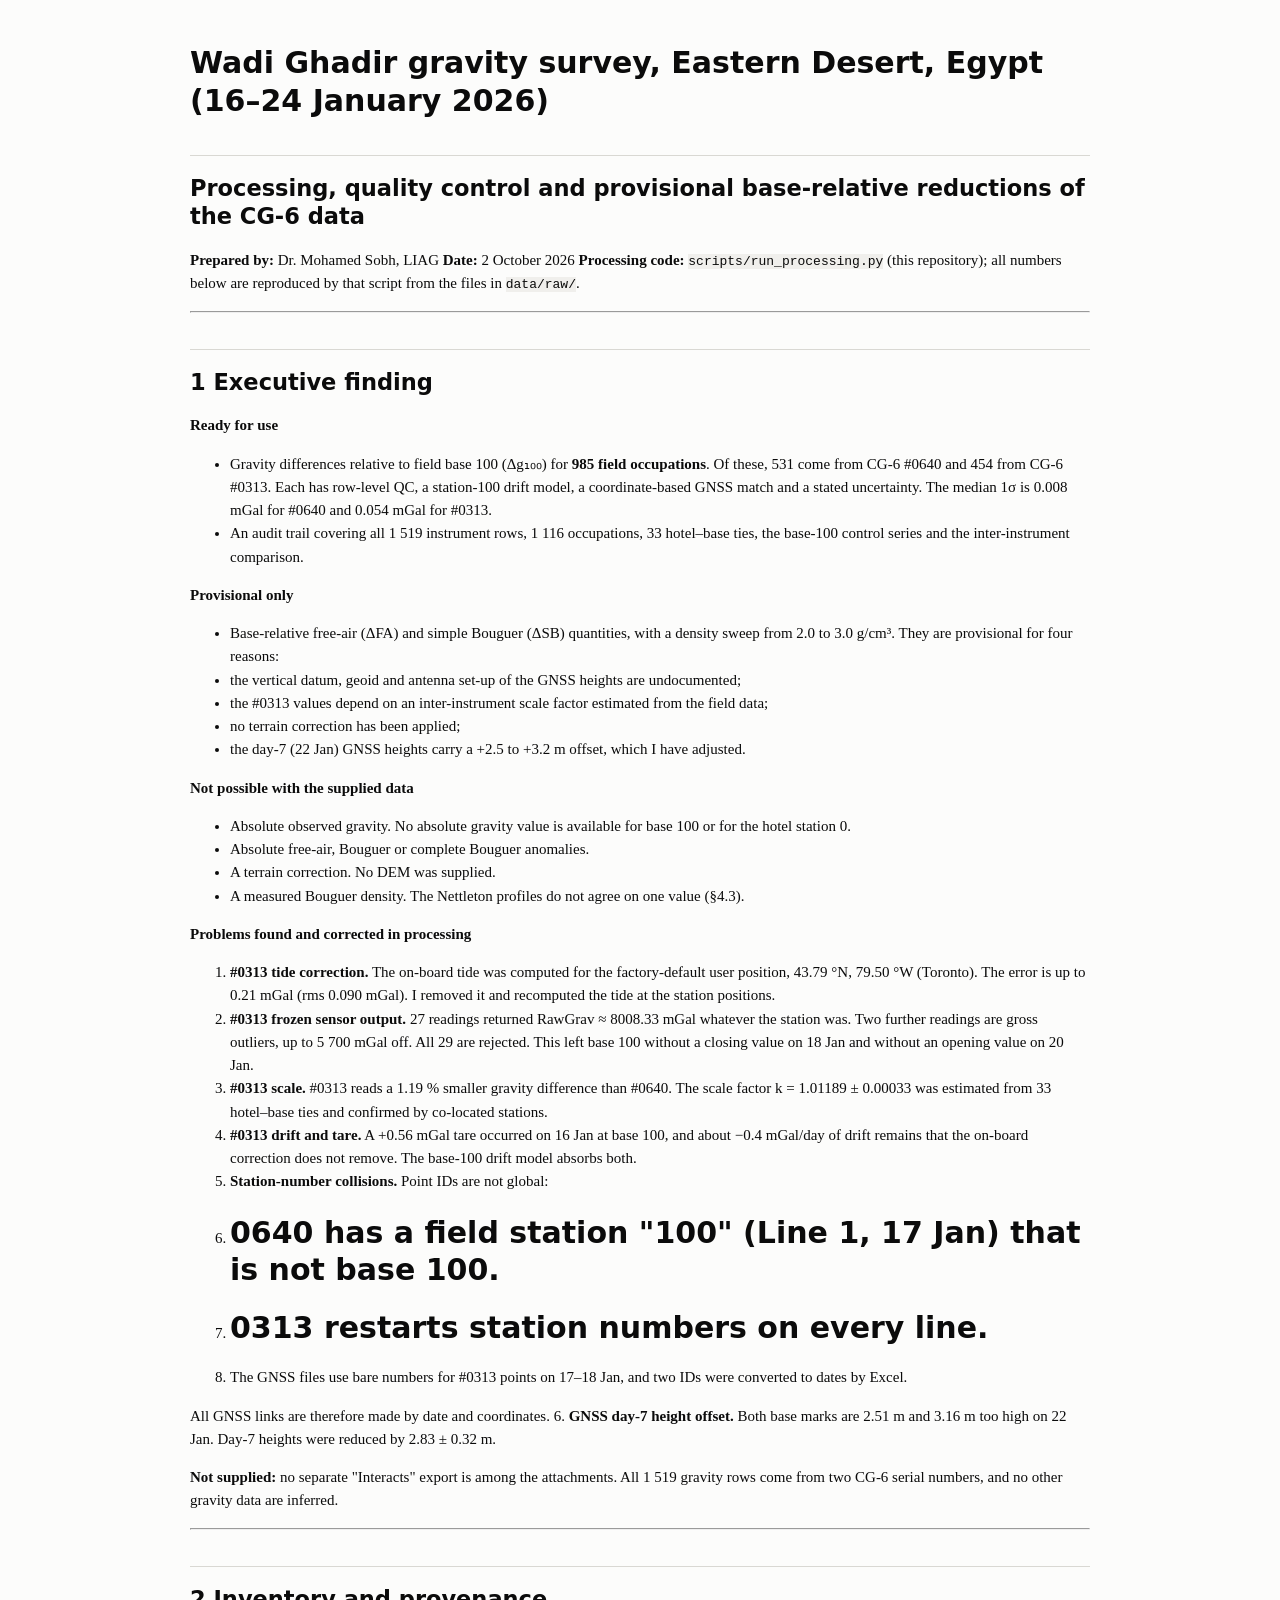
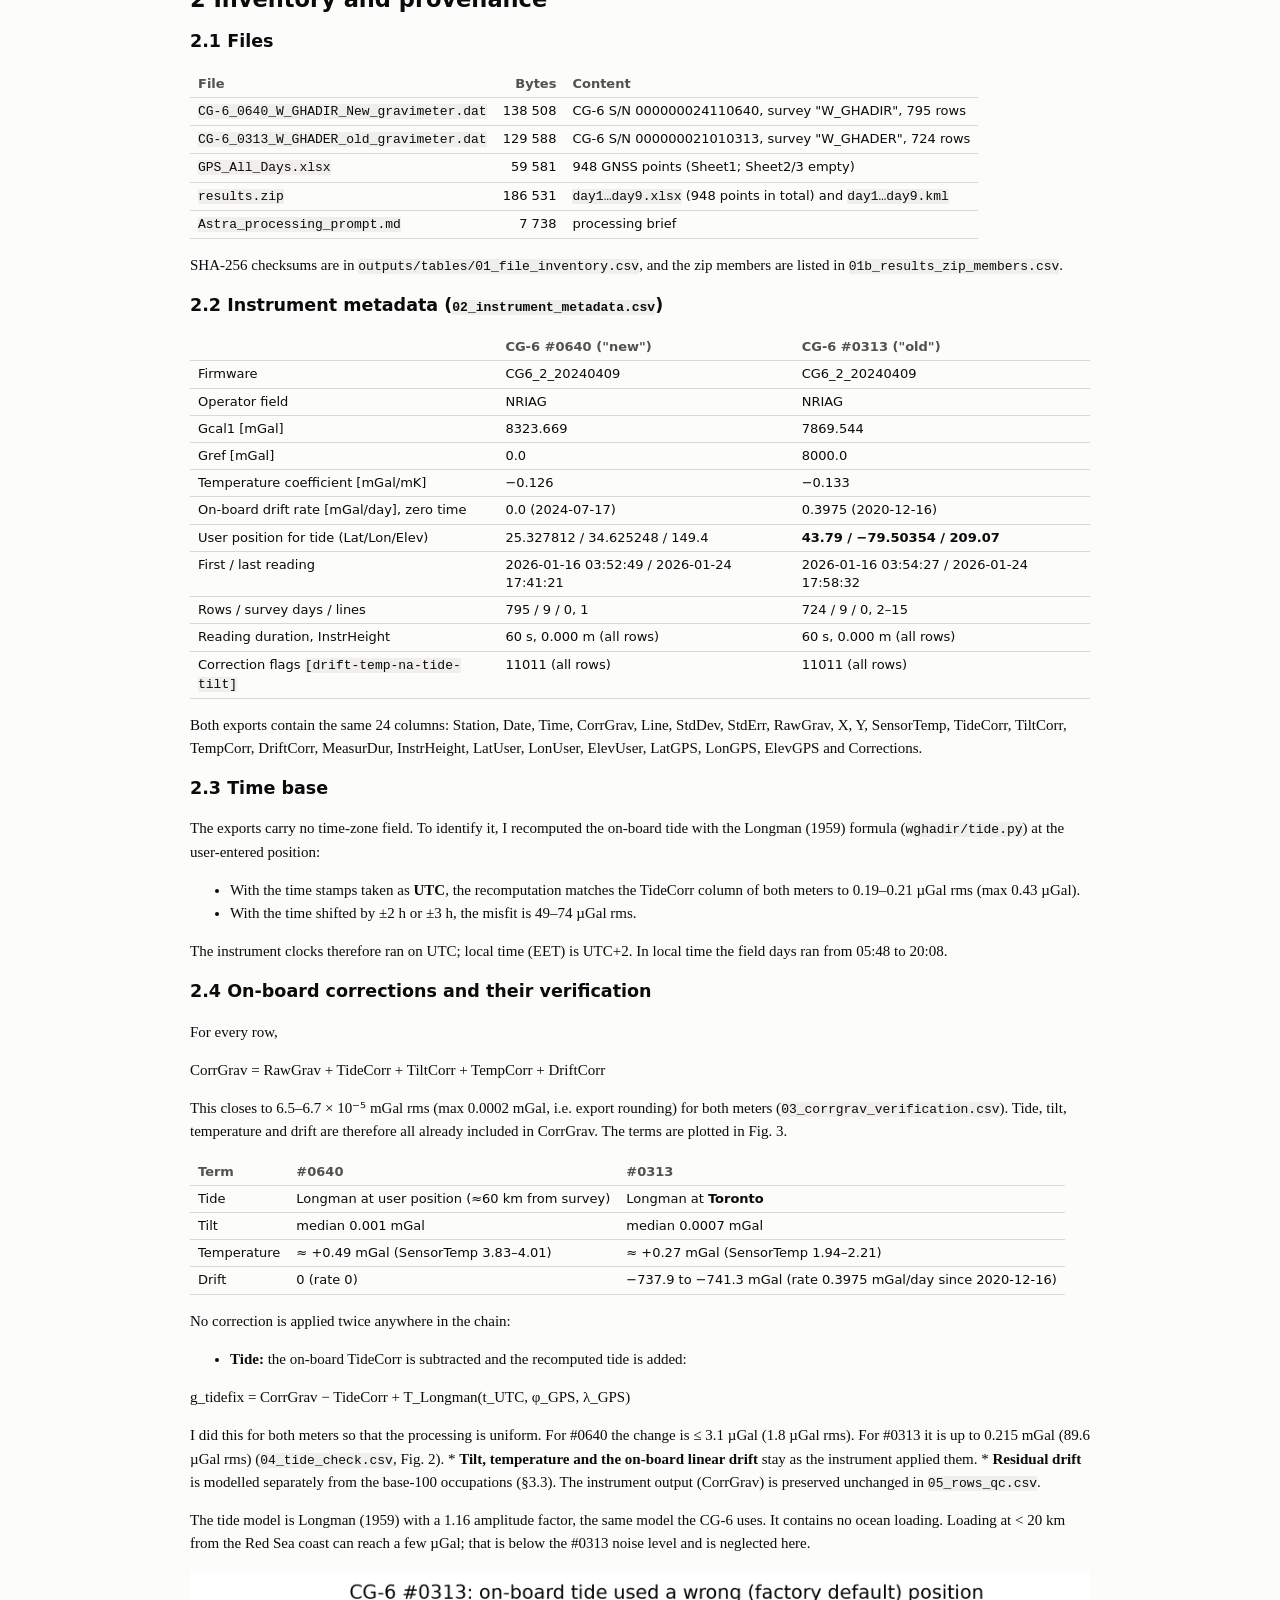
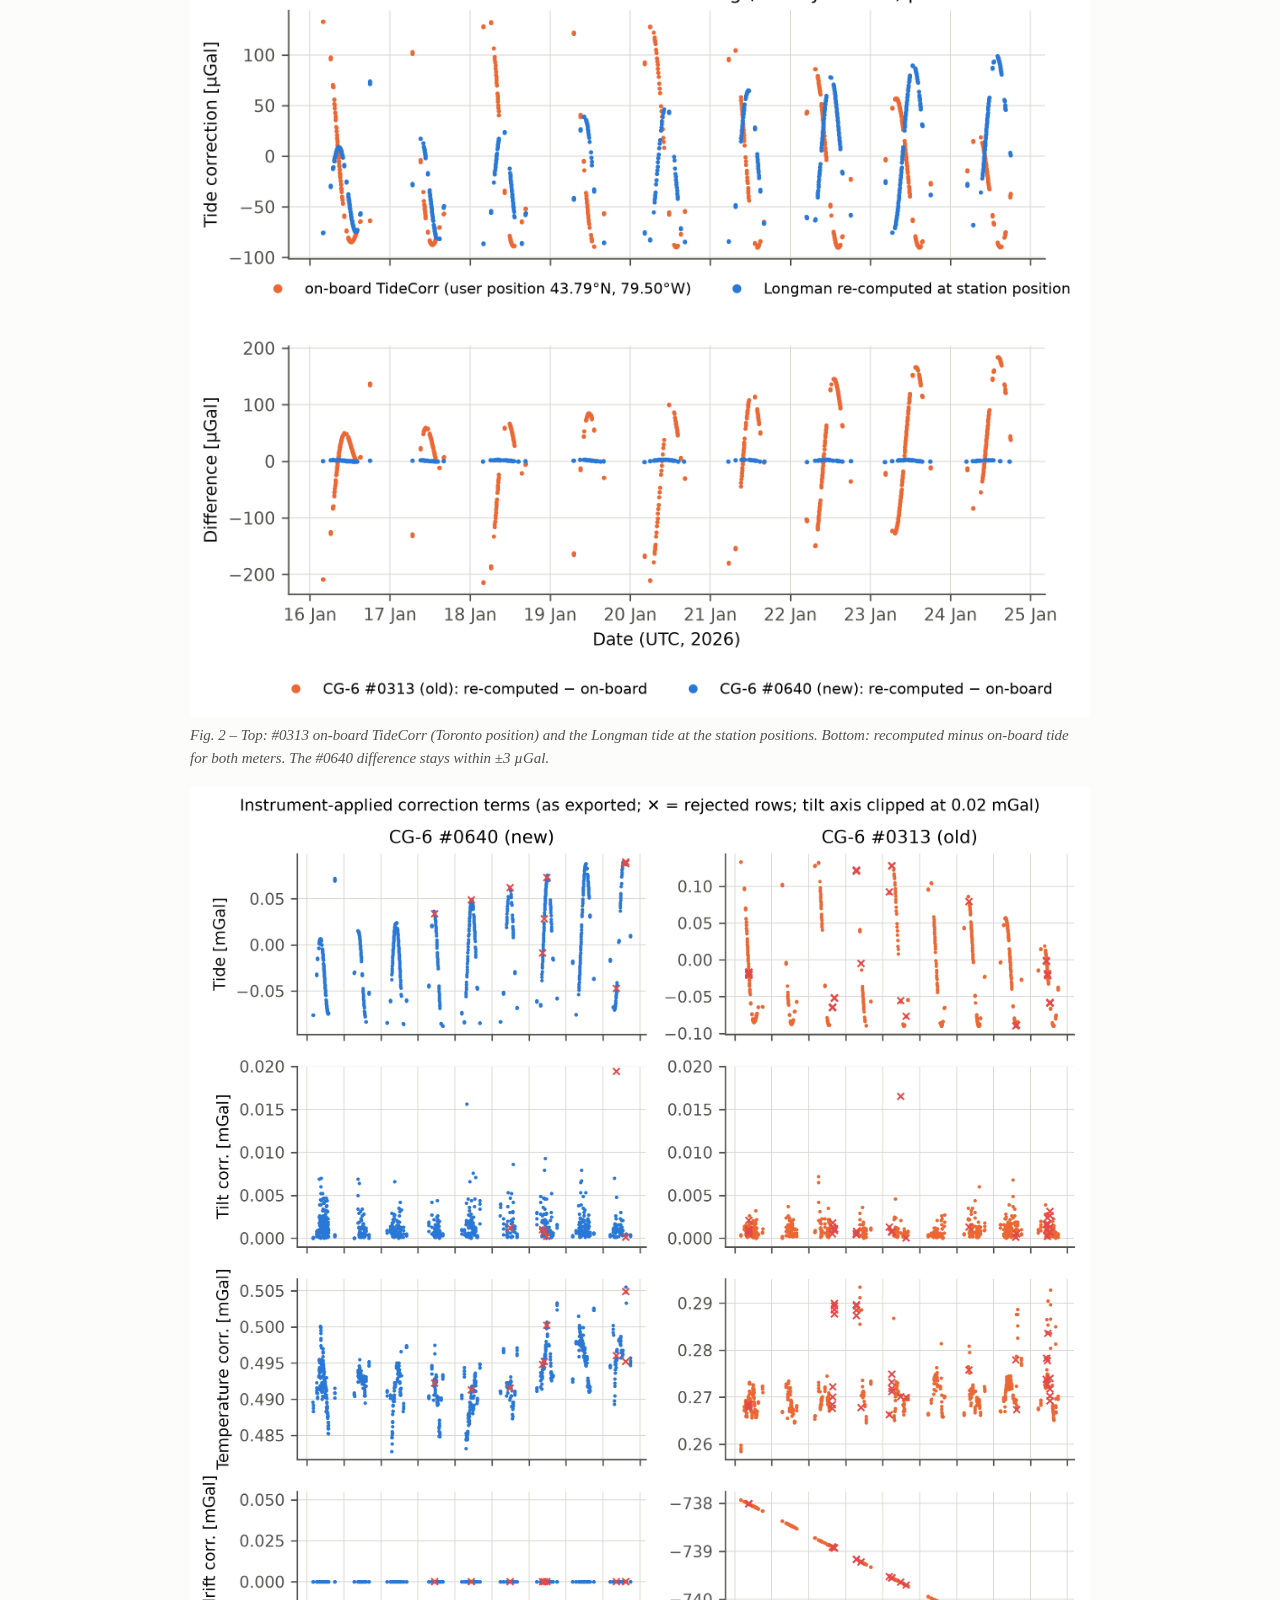
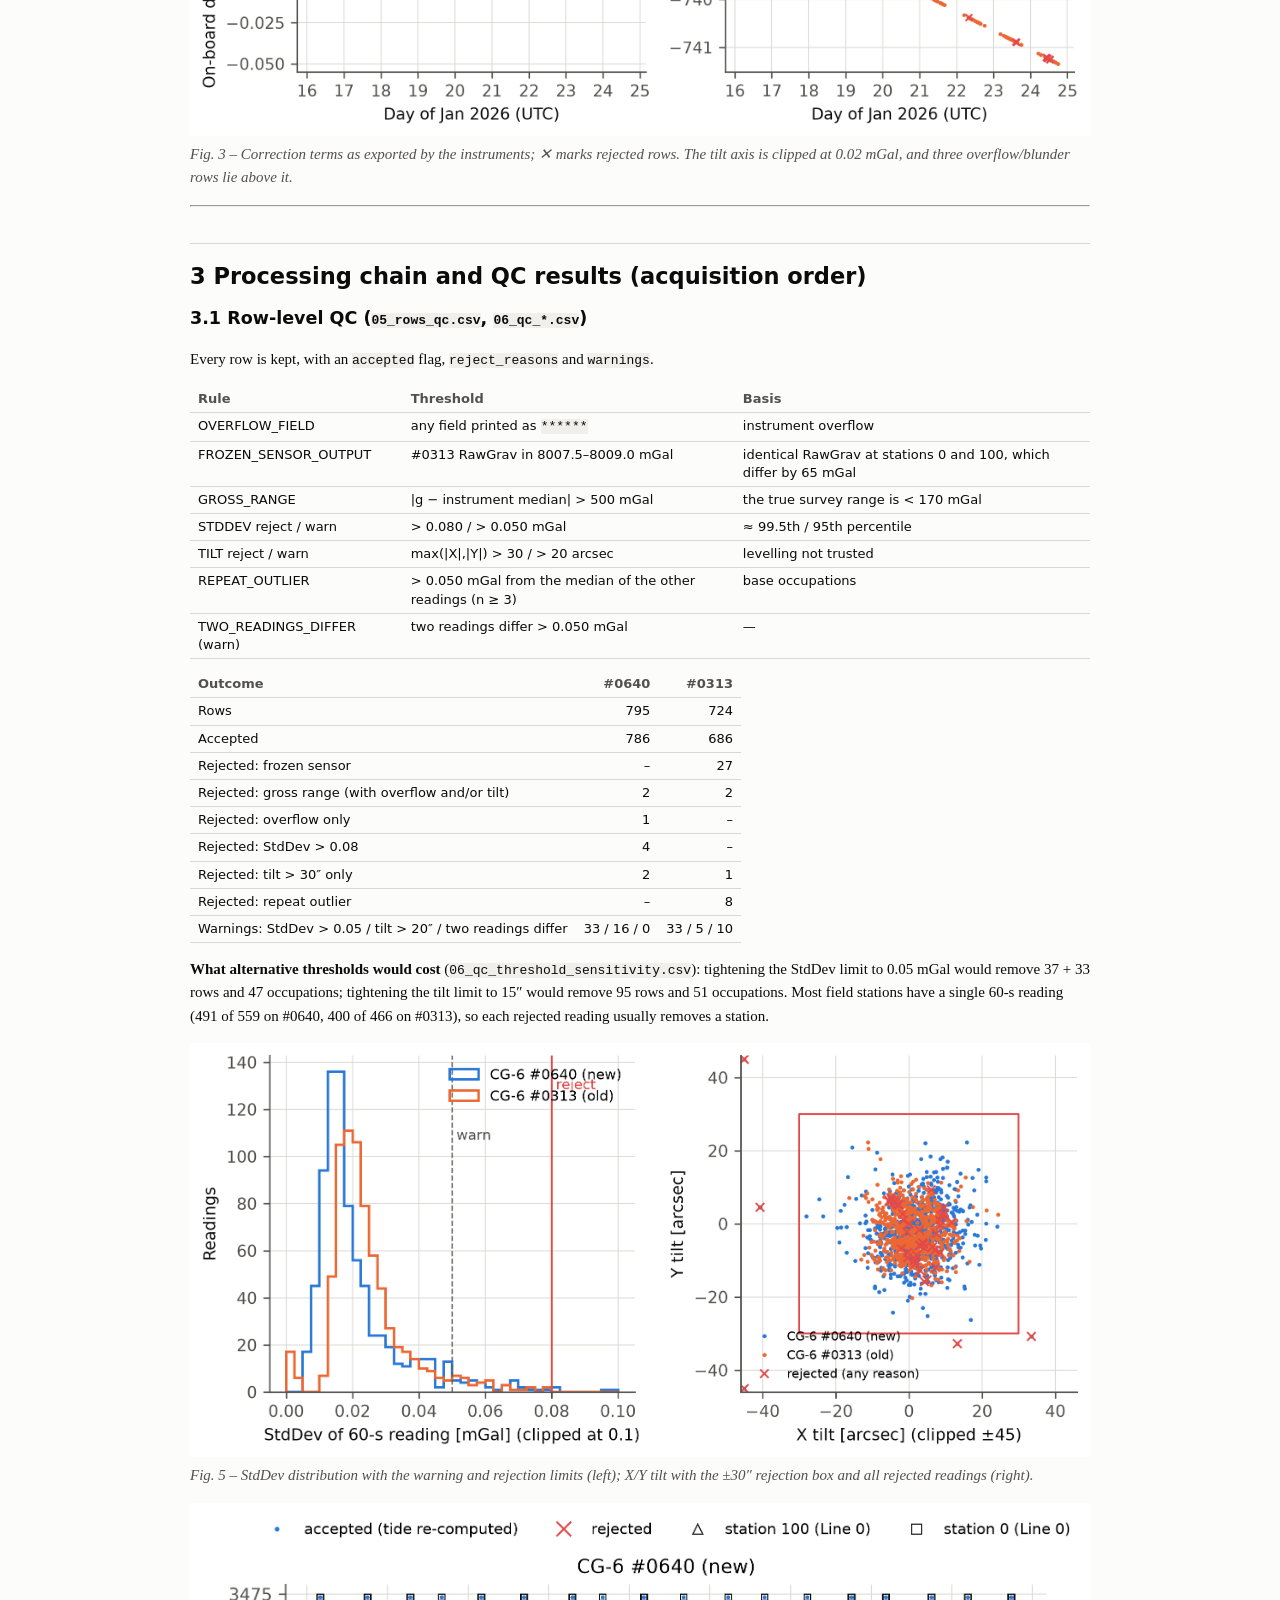
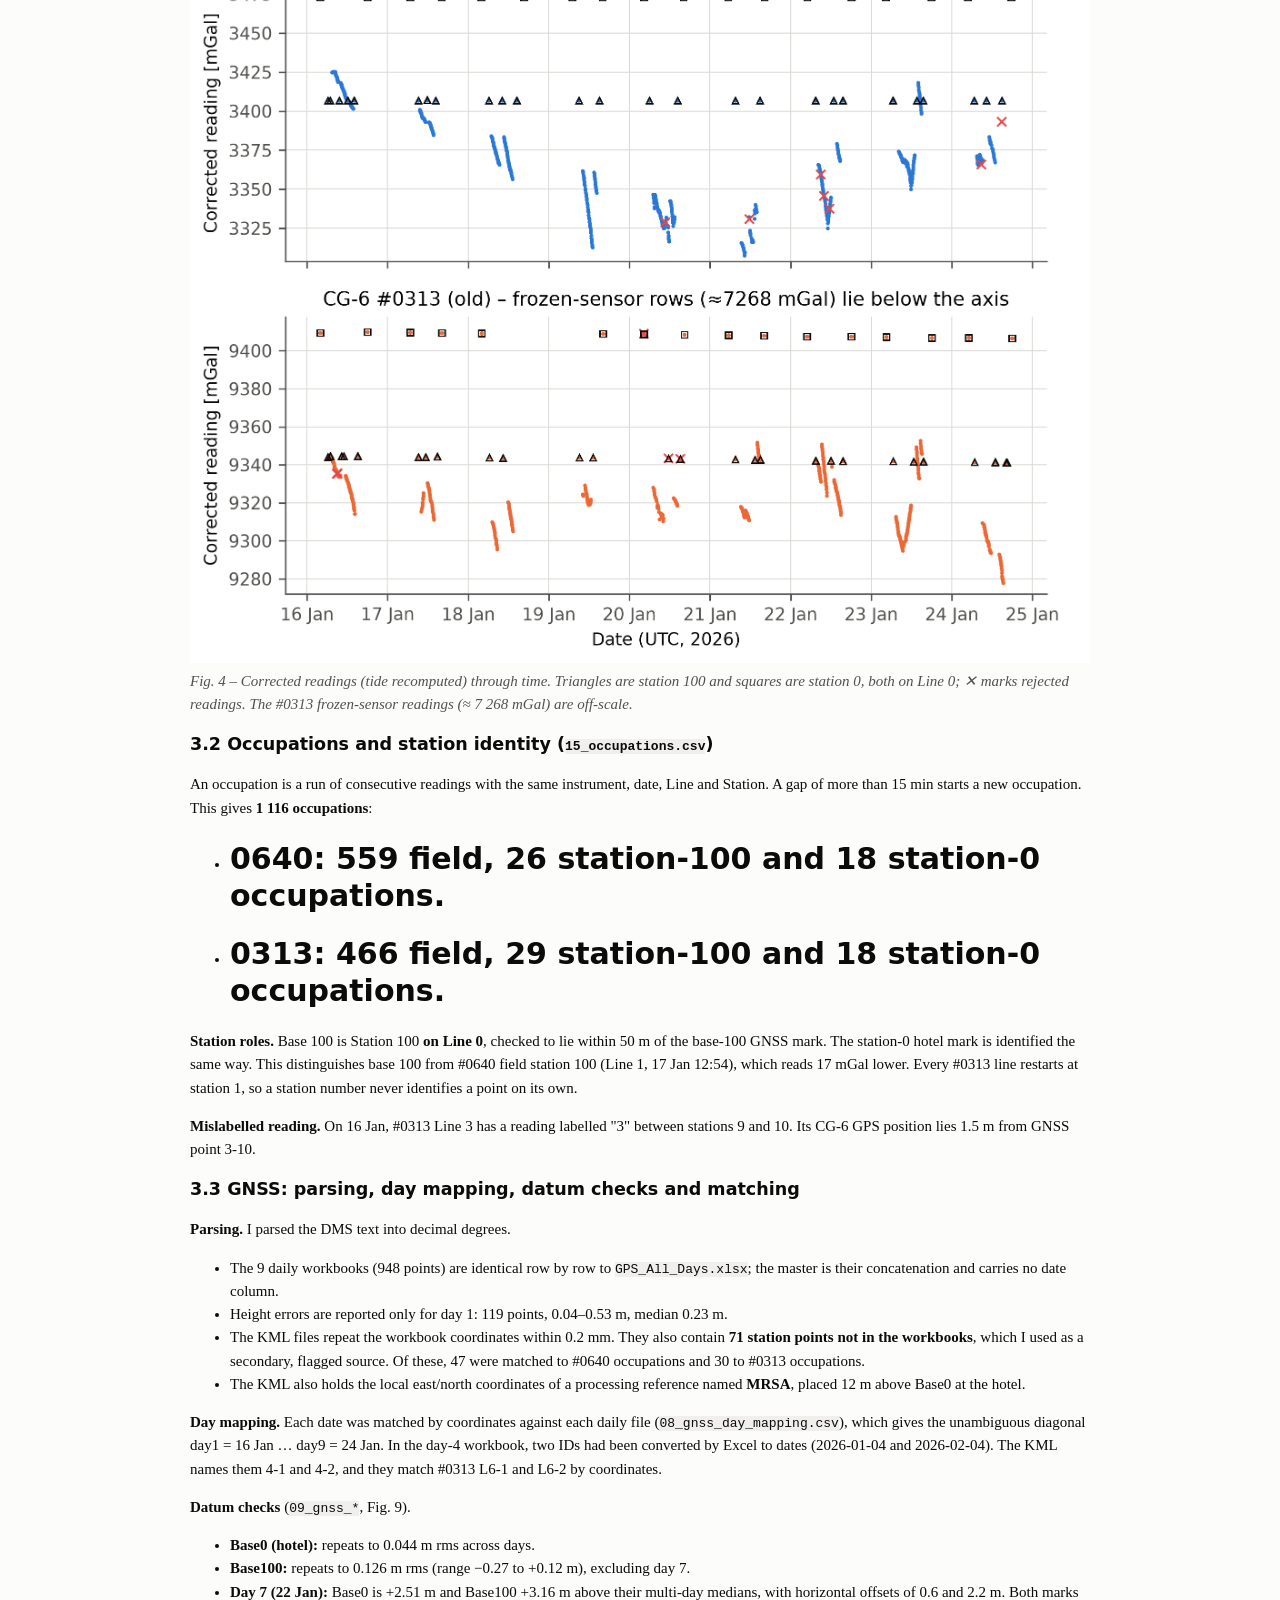
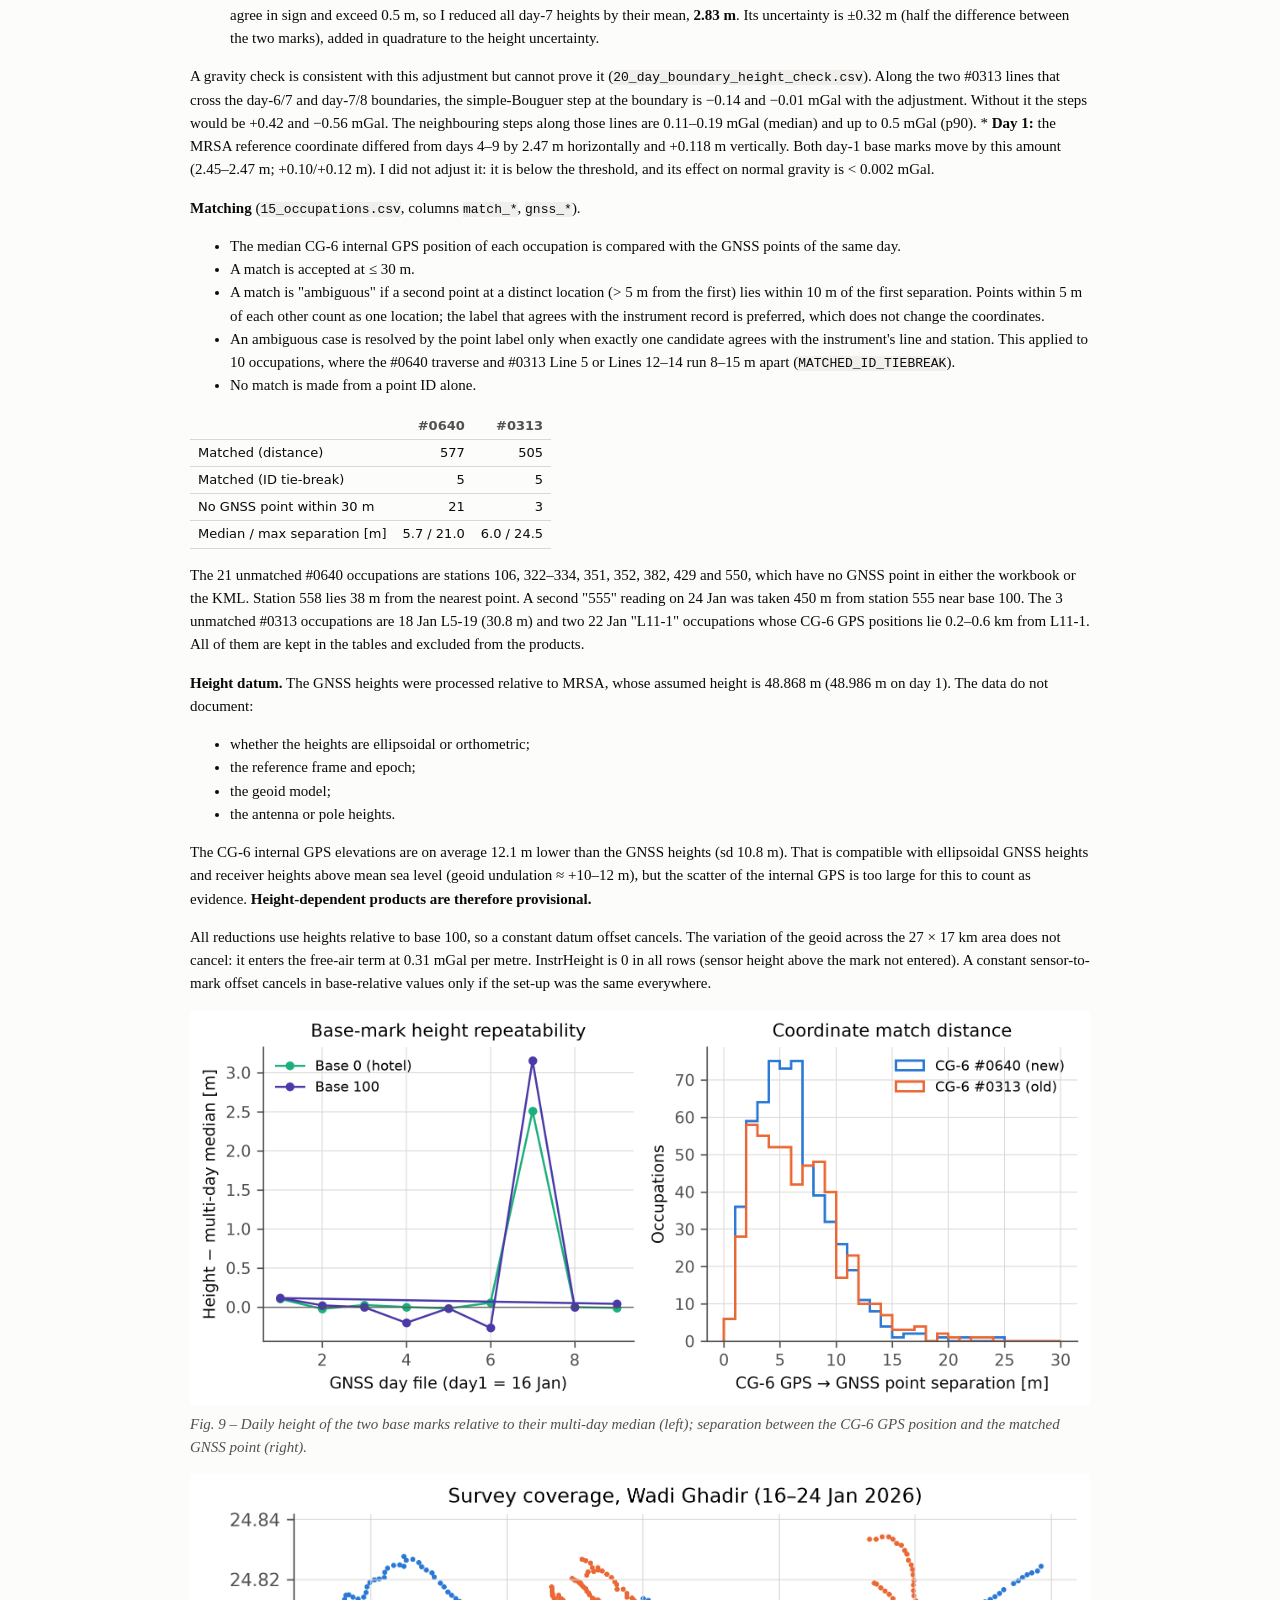
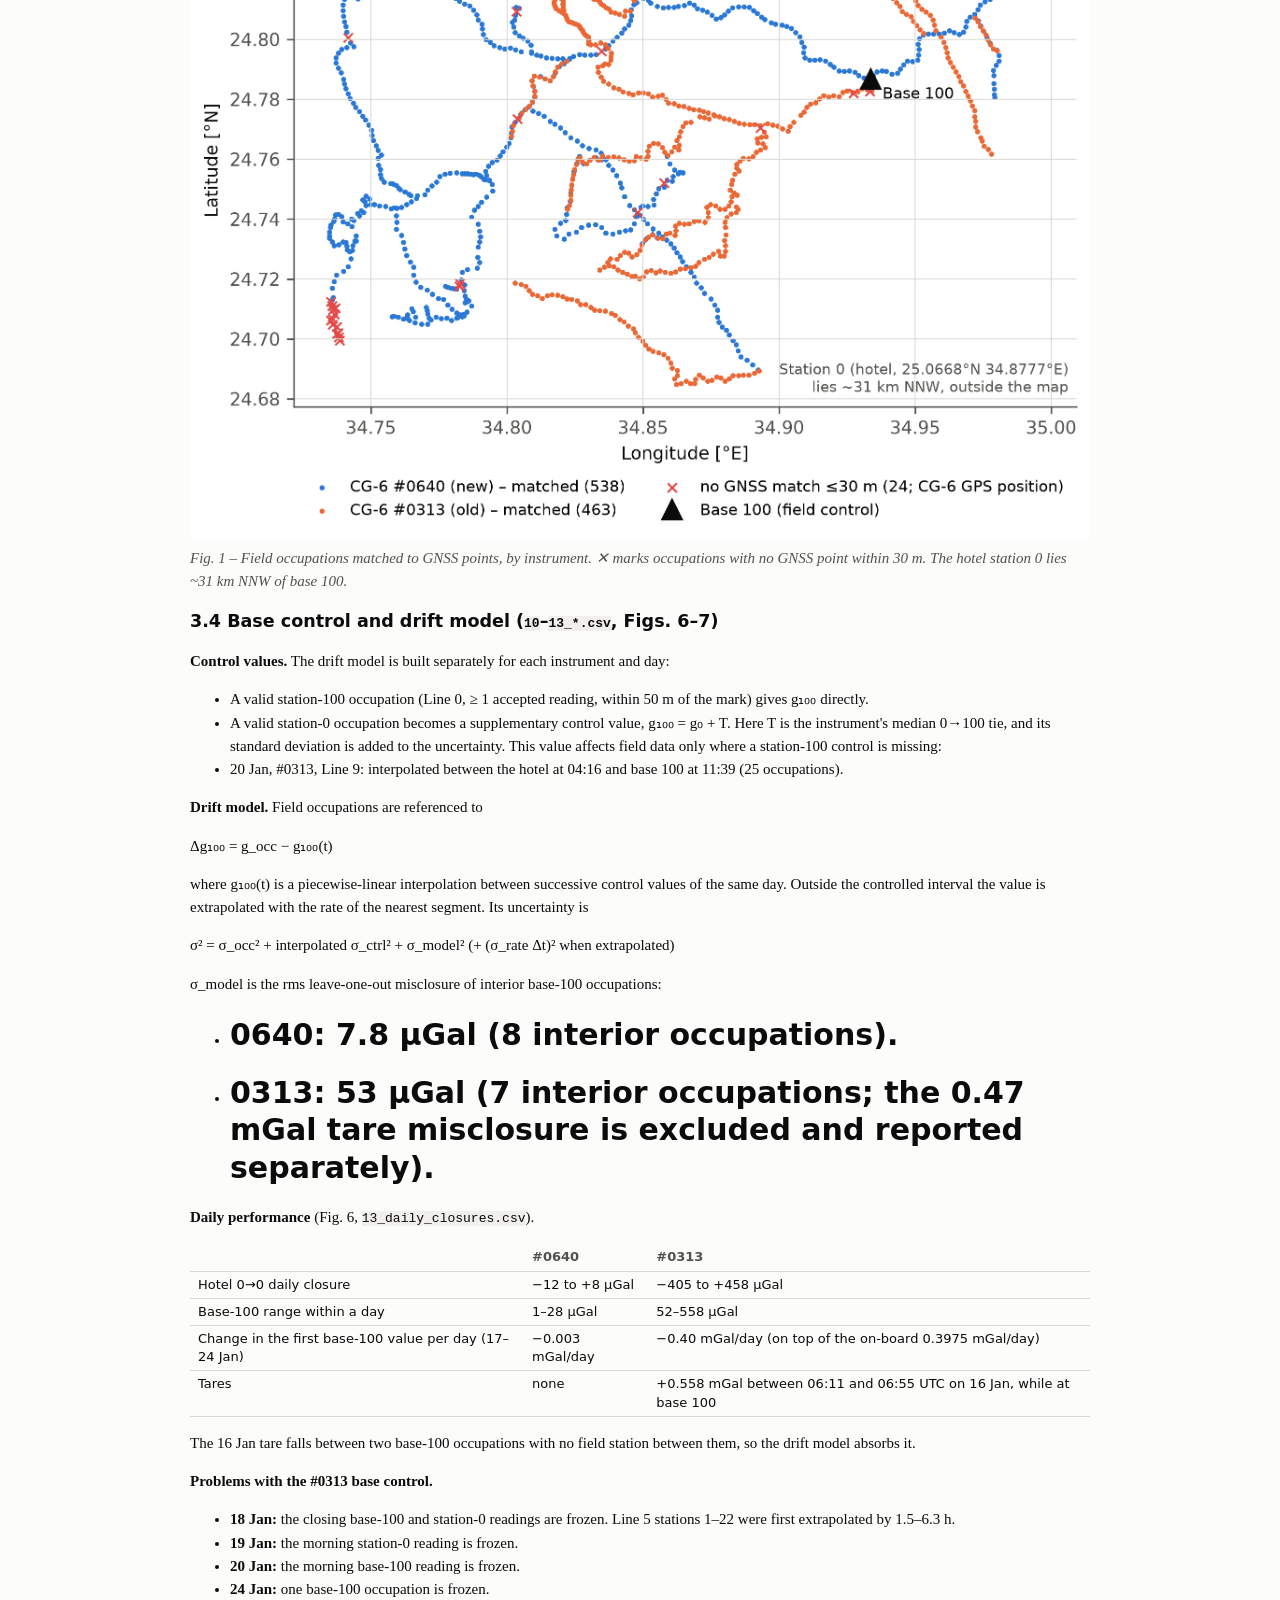
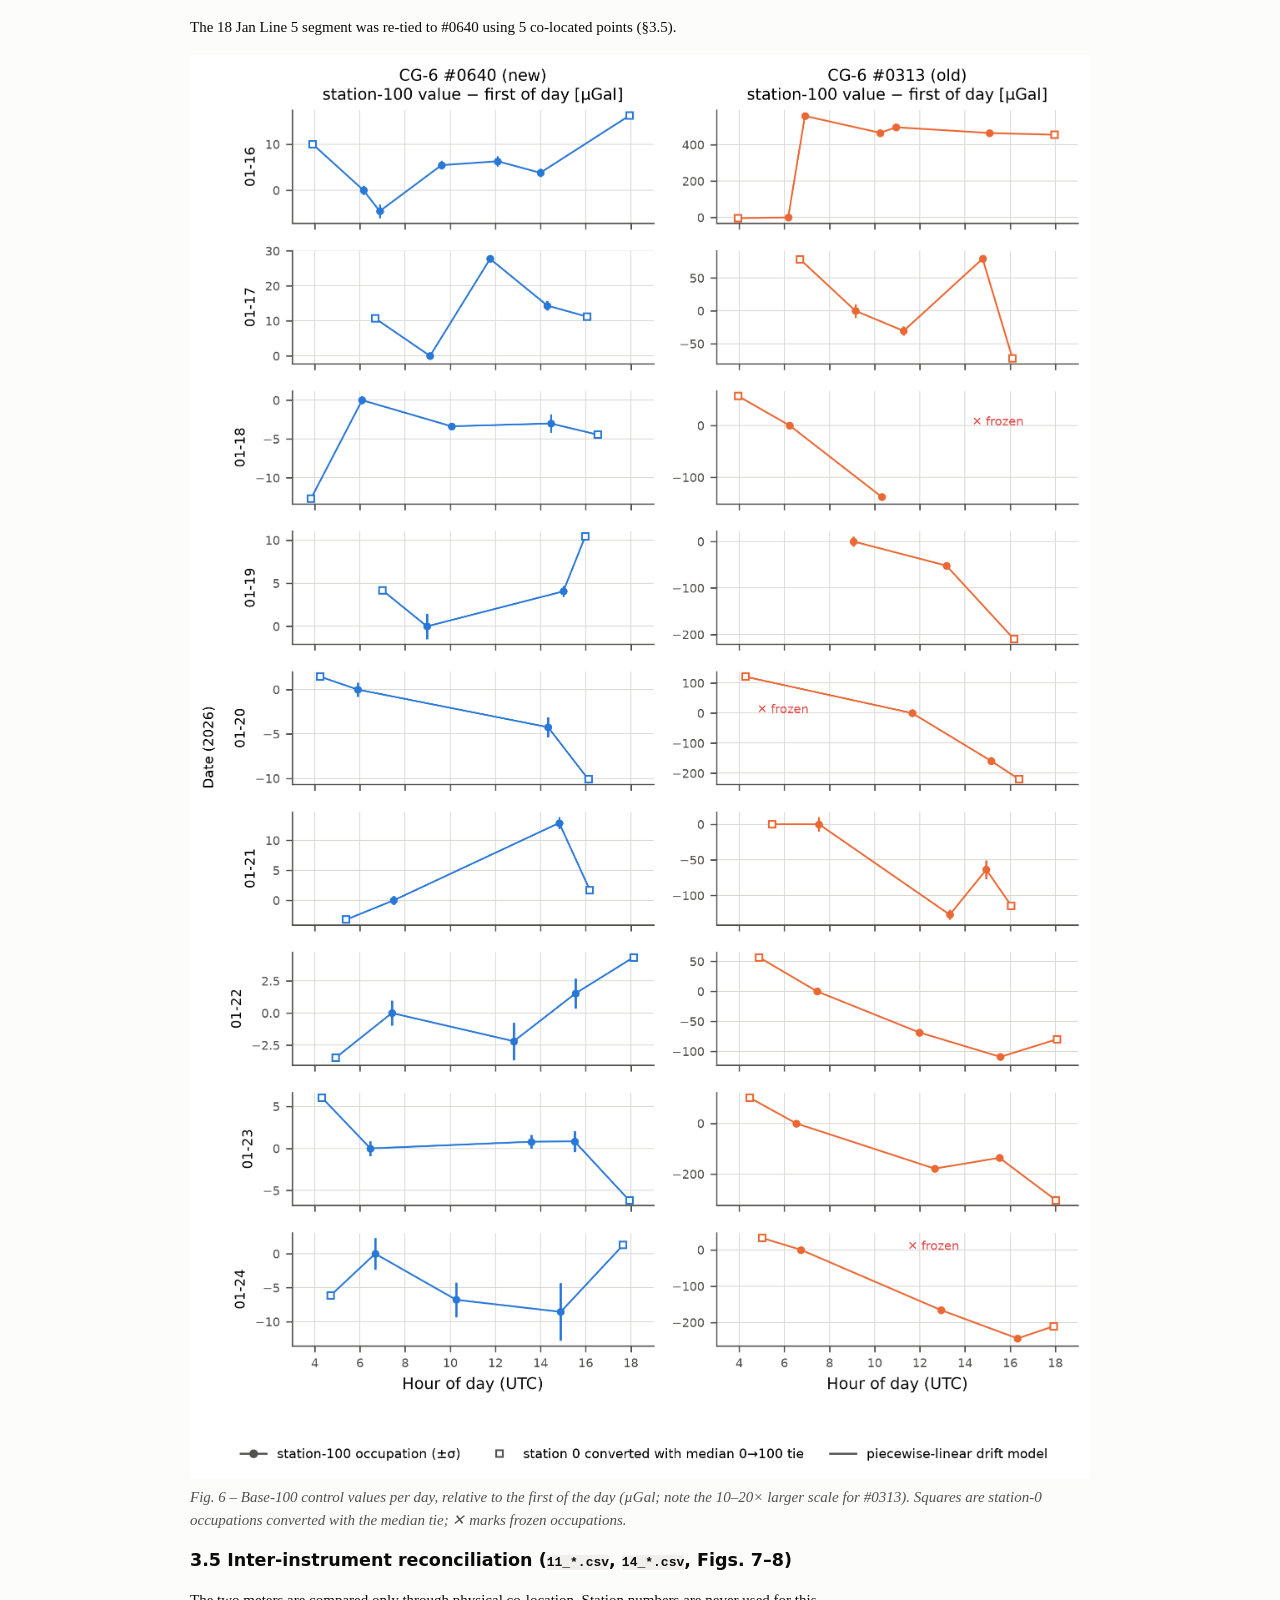
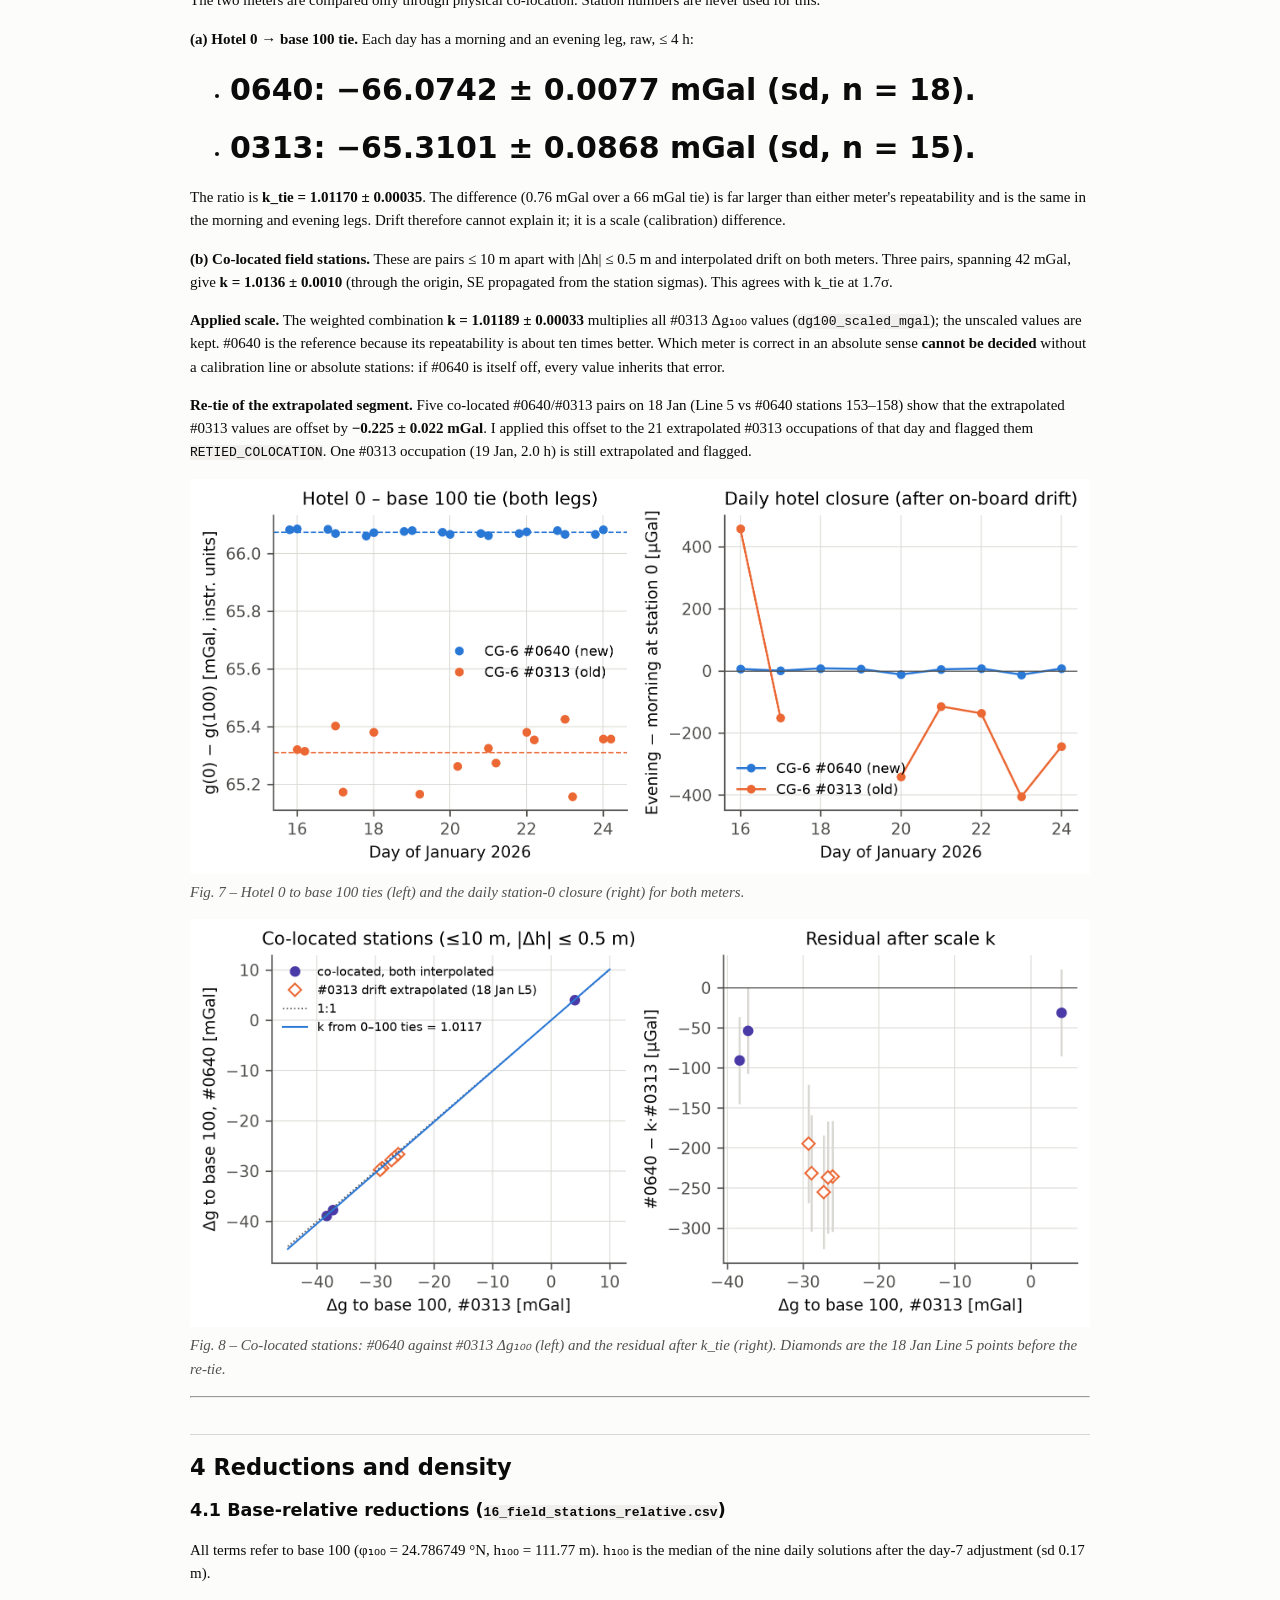
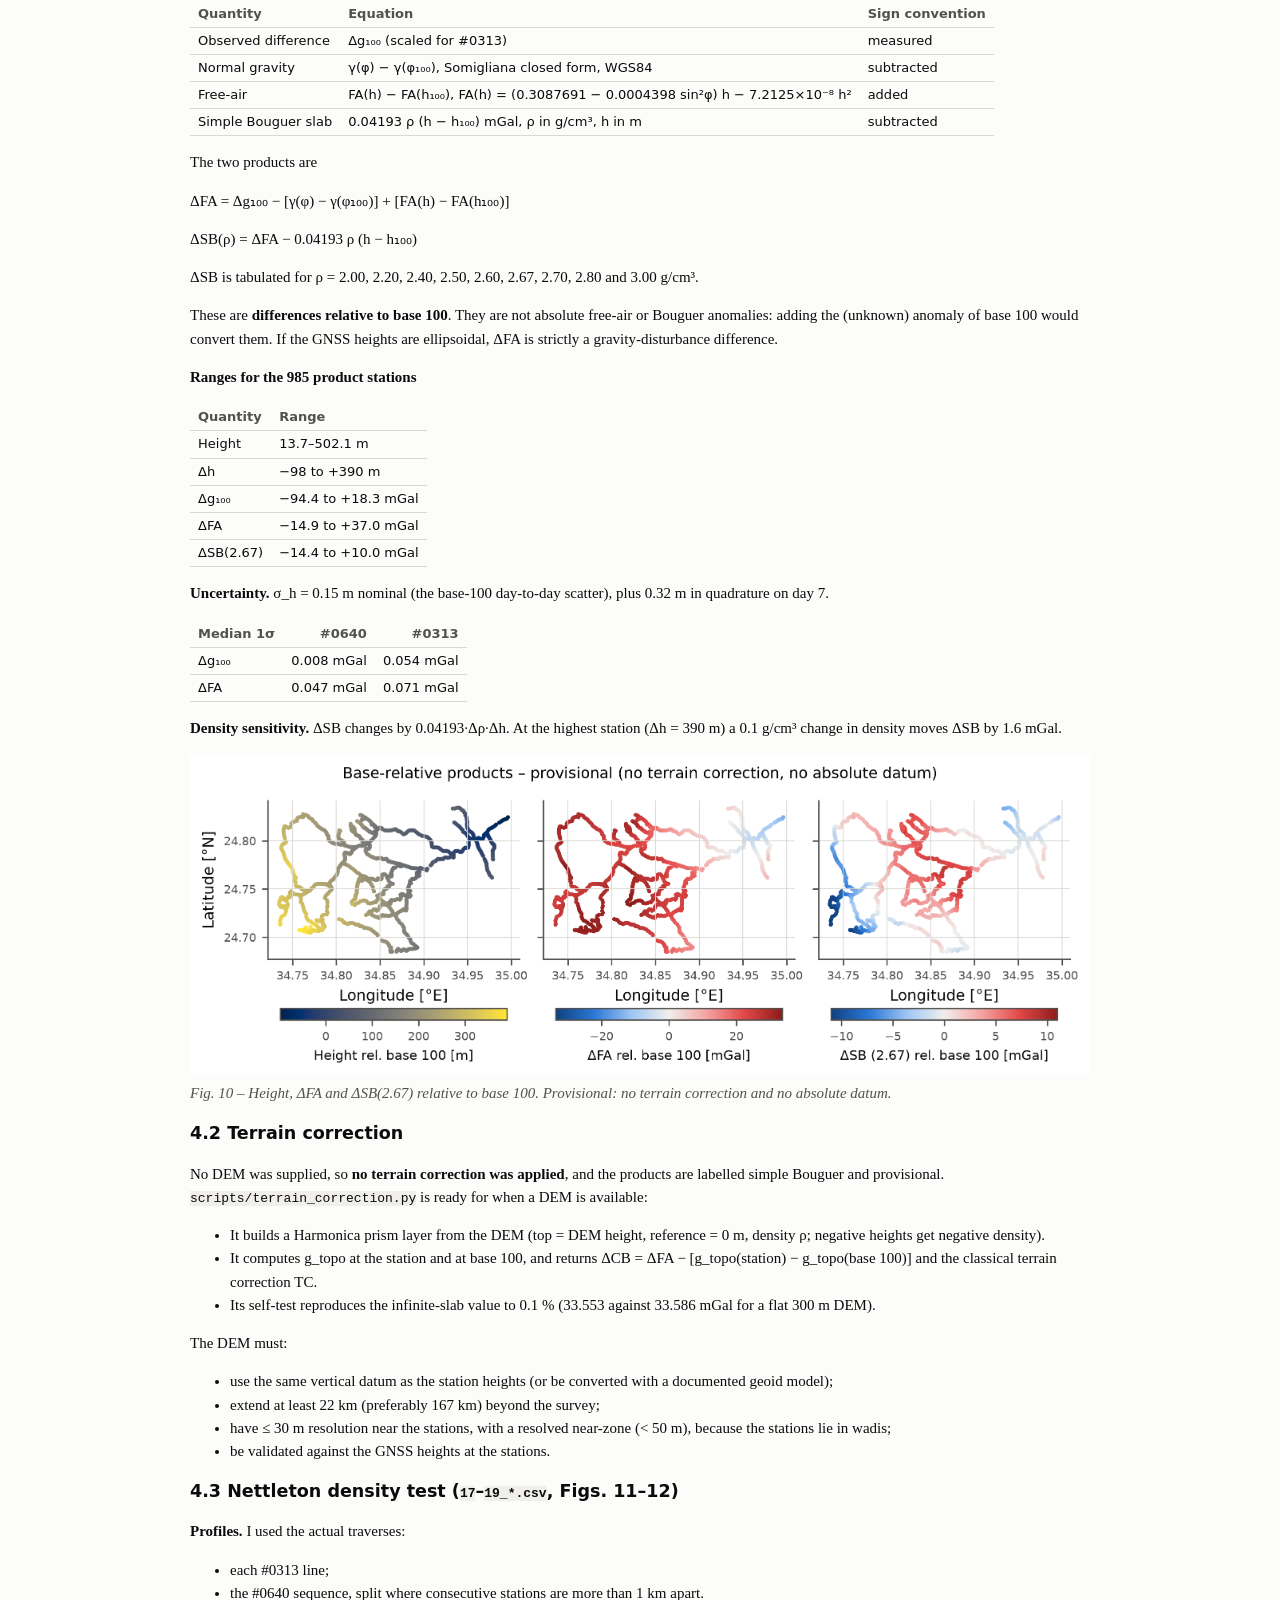
==== report/REPORT.html @ 7a825f3d "Add Wadi Ghadir CG-6 gravity processing chain, QC outputs and report Reproducible processing of the " ====
<!doctype html><html lang='en'><head><meta charset='utf-8'><meta name='viewport' content='width=device-width,initial-scale=1'><title>Wadi Ghadir Gravity Report</title><style>
:root{--bg:#fcfcfb;--ink:#0b0b0b;--ink2:#52514e;--rule:#d9d8d3;--code:#f0efec}
@media (prefers-color-scheme: dark){:root{--bg:#1a1a19;--ink:#fff;--ink2:#c3c2b7;--rule:#383835;--code:#262624}
 img{background:#fff}}
body{background:var(--bg);color:var(--ink);font:15px/1.55 Georgia,serif;max-width:900px;margin:0 auto;padding:24px 16px}
h1,h2,h3{font-family:system-ui,sans-serif;line-height:1.25}h2{border-top:1px solid var(--rule);padding-top:18px;margin-top:36px}
table{border-collapse:collapse;margin:12px 0;font:13px/1.4 system-ui,sans-serif;display:block;overflow-x:auto}
th,td{border-bottom:1px solid var(--rule);padding:4px 8px;text-align:left;vertical-align:top}th{color:var(--ink2)}
code,pre{background:var(--code);font-size:13px}pre{padding:10px;overflow-x:auto}img{max-width:100%;height:auto}
em{color:var(--ink2)}
</style></head><body><h1>Wadi Ghadir gravity survey, Eastern Desert, Egypt (16–24 January 2026)</h1>
<h2>Processing, quality control and provisional base-relative reductions of the CG-6 data</h2>
<p><strong>Prepared by:</strong> Dr. Mohamed Sobh, LIAG
<strong>Date:</strong> 2 October 2026
<strong>Processing code:</strong> <code>scripts/run_processing.py</code> (this repository); all numbers below are reproduced by that script from the files in <code>data/raw/</code>.</p>
<hr />
<h2>1  Executive finding</h2>
<p><strong>Ready for use</strong></p>
<ul>
<li>Gravity differences relative to field base 100 (Δg₁₀₀) for <strong>985 field occupations</strong>. Of these, 531 come from CG-6 #0640 and 454 from CG-6 #0313. Each has row-level QC, a station-100 drift model, a coordinate-based GNSS match and a stated uncertainty. The median 1σ is 0.008 mGal for #0640 and 0.054 mGal for #0313.</li>
<li>An audit trail covering all 1 519 instrument rows, 1 116 occupations, 33 hotel–base ties, the base-100 control series and the inter-instrument comparison.</li>
</ul>
<p><strong>Provisional only</strong></p>
<ul>
<li>Base-relative free-air (ΔFA) and simple Bouguer (ΔSB) quantities, with a density sweep from 2.0 to 3.0 g/cm³. They are provisional for four reasons:</li>
<li>the vertical datum, geoid and antenna set-up of the GNSS heights are undocumented;</li>
<li>the #0313 values depend on an inter-instrument scale factor estimated from the field data;</li>
<li>no terrain correction has been applied;</li>
<li>the day-7 (22 Jan) GNSS heights carry a +2.5 to +3.2 m offset, which I have adjusted.</li>
</ul>
<p><strong>Not possible with the supplied data</strong></p>
<ul>
<li>Absolute observed gravity. No absolute gravity value is available for base 100 or for the hotel station 0.</li>
<li>Absolute free-air, Bouguer or complete Bouguer anomalies.</li>
<li>A terrain correction. No DEM was supplied.</li>
<li>A measured Bouguer density. The Nettleton profiles do not agree on one value (§4.3).</li>
</ul>
<p><strong>Problems found and corrected in processing</strong></p>
<ol>
<li><strong>#0313 tide correction.</strong> The on-board tide was computed for the factory-default user position, 43.79 °N, 79.50 °W (Toronto). The error is up to 0.21 mGal (rms 0.090 mGal). I removed it and recomputed the tide at the station positions.</li>
<li><strong>#0313 frozen sensor output.</strong> 27 readings returned RawGrav ≈ 8008.33 mGal whatever the station was. Two further readings are gross outliers, up to 5 700 mGal off. All 29 are rejected. This left base 100 without a closing value on 18 Jan and without an opening value on 20 Jan.</li>
<li><strong>#0313 scale.</strong> #0313 reads a 1.19 % smaller gravity difference than #0640. The scale factor k = 1.01189 ± 0.00033 was estimated from 33 hotel–base ties and confirmed by co-located stations.</li>
<li><strong>#0313 drift and tare.</strong> A +0.56 mGal tare occurred on 16 Jan at base 100, and about −0.4 mGal/day of drift remains that the on-board correction does not remove. The base-100 drift model absorbs both.</li>
<li><strong>Station-number collisions.</strong> Point IDs are not global:</li>
<li>
<h1>0640 has a field station "100" (Line 1, 17 Jan) that is not base 100.</h1>
</li>
<li>
<h1>0313 restarts station numbers on every line.</h1>
</li>
<li>The GNSS files use bare numbers for #0313 points on 17–18 Jan, and two IDs were converted to dates by Excel.</li>
</ol>
<p>All GNSS links are therefore made by date and coordinates.
6. <strong>GNSS day-7 height offset.</strong> Both base marks are 2.51 m and 3.16 m too high on 22 Jan. Day-7 heights were reduced by 2.83 ± 0.32 m.</p>
<p><strong>Not supplied:</strong> no separate "Interacts" export is among the attachments. All 1 519 gravity rows come from two CG-6 serial numbers, and no other gravity data are inferred.</p>
<hr />
<h2>2  Inventory and provenance</h2>
<h3>2.1 Files</h3>
<table>
<thead>
<tr>
<th>File</th>
<th style="text-align: right;">Bytes</th>
<th>Content</th>
</tr>
</thead>
<tbody>
<tr>
<td><code>CG-6_0640_W_GHADIR_New_gravimeter.dat</code></td>
<td style="text-align: right;">138 508</td>
<td>CG-6 S/N 000000024110640, survey "W_GHADIR", 795 rows</td>
</tr>
<tr>
<td><code>CG-6_0313_W_GHADER_old_gravimeter.dat</code></td>
<td style="text-align: right;">129 588</td>
<td>CG-6 S/N 000000021010313, survey "W_GHADER", 724 rows</td>
</tr>
<tr>
<td><code>GPS_All_Days.xlsx</code></td>
<td style="text-align: right;">59 581</td>
<td>948 GNSS points (Sheet1; Sheet2/3 empty)</td>
</tr>
<tr>
<td><code>results.zip</code></td>
<td style="text-align: right;">186 531</td>
<td><code>day1…day9.xlsx</code> (948 points in total) and <code>day1…day9.kml</code></td>
</tr>
<tr>
<td><code>Astra_processing_prompt.md</code></td>
<td style="text-align: right;">7 738</td>
<td>processing brief</td>
</tr>
</tbody>
</table>
<p>SHA-256 checksums are in <code>outputs/tables/01_file_inventory.csv</code>, and the zip members are listed in <code>01b_results_zip_members.csv</code>.</p>
<h3>2.2 Instrument metadata (<code>02_instrument_metadata.csv</code>)</h3>
<table>
<thead>
<tr>
<th></th>
<th>CG-6 #0640 ("new")</th>
<th>CG-6 #0313 ("old")</th>
</tr>
</thead>
<tbody>
<tr>
<td>Firmware</td>
<td>CG6_2_20240409</td>
<td>CG6_2_20240409</td>
</tr>
<tr>
<td>Operator field</td>
<td>NRIAG</td>
<td>NRIAG</td>
</tr>
<tr>
<td>Gcal1 [mGal]</td>
<td>8323.669</td>
<td>7869.544</td>
</tr>
<tr>
<td>Gref [mGal]</td>
<td>0.0</td>
<td>8000.0</td>
</tr>
<tr>
<td>Temperature coefficient [mGal/mK]</td>
<td>−0.126</td>
<td>−0.133</td>
</tr>
<tr>
<td>On-board drift rate [mGal/day], zero time</td>
<td>0.0 (2024-07-17)</td>
<td>0.3975 (2020-12-16)</td>
</tr>
<tr>
<td>User position for tide (Lat/Lon/Elev)</td>
<td>25.327812 / 34.625248 / 149.4</td>
<td><strong>43.79 / −79.50354 / 209.07</strong></td>
</tr>
<tr>
<td>First / last reading</td>
<td>2026-01-16 03:52:49 / 2026-01-24 17:41:21</td>
<td>2026-01-16 03:54:27 / 2026-01-24 17:58:32</td>
</tr>
<tr>
<td>Rows / survey days / lines</td>
<td>795 / 9 / 0, 1</td>
<td>724 / 9 / 0, 2–15</td>
</tr>
<tr>
<td>Reading duration, InstrHeight</td>
<td>60 s, 0.000 m (all rows)</td>
<td>60 s, 0.000 m (all rows)</td>
</tr>
<tr>
<td>Correction flags <code>[drift-temp-na-tide-tilt]</code></td>
<td>11011 (all rows)</td>
<td>11011 (all rows)</td>
</tr>
</tbody>
</table>
<p>Both exports contain the same 24 columns: Station, Date, Time, CorrGrav, Line, StdDev, StdErr, RawGrav, X, Y, SensorTemp, TideCorr, TiltCorr, TempCorr, DriftCorr, MeasurDur, InstrHeight, LatUser, LonUser, ElevUser, LatGPS, LonGPS, ElevGPS and Corrections.</p>
<h3>2.3 Time base</h3>
<p>The exports carry no time-zone field. To identify it, I recomputed the on-board tide with the Longman (1959) formula (<code>wghadir/tide.py</code>) at the user-entered position:</p>
<ul>
<li>With the time stamps taken as <strong>UTC</strong>, the recomputation matches the TideCorr column of both meters to 0.19–0.21 µGal rms (max 0.43 µGal).</li>
<li>With the time shifted by ±2 h or ±3 h, the misfit is 49–74 µGal rms.</li>
</ul>
<p>The instrument clocks therefore ran on UTC; local time (EET) is UTC+2. In local time the field days ran from 05:48 to 20:08.</p>
<h3>2.4 On-board corrections and their verification</h3>
<p>For every row,</p>
<p>CorrGrav = RawGrav + TideCorr + TiltCorr + TempCorr + DriftCorr</p>
<p>This closes to 6.5–6.7 × 10⁻⁵ mGal rms (max 0.0002 mGal, i.e. export rounding) for both meters (<code>03_corrgrav_verification.csv</code>). Tide, tilt, temperature and drift are therefore all already included in CorrGrav. The terms are plotted in Fig. 3.</p>
<table>
<thead>
<tr>
<th>Term</th>
<th>#0640</th>
<th>#0313</th>
</tr>
</thead>
<tbody>
<tr>
<td>Tide</td>
<td>Longman at user position (≈60 km from survey)</td>
<td>Longman at <strong>Toronto</strong></td>
</tr>
<tr>
<td>Tilt</td>
<td>median 0.001 mGal</td>
<td>median 0.0007 mGal</td>
</tr>
<tr>
<td>Temperature</td>
<td>≈ +0.49 mGal (SensorTemp 3.83–4.01)</td>
<td>≈ +0.27 mGal (SensorTemp 1.94–2.21)</td>
</tr>
<tr>
<td>Drift</td>
<td>0 (rate 0)</td>
<td>−737.9 to −741.3 mGal (rate 0.3975 mGal/day since 2020-12-16)</td>
</tr>
</tbody>
</table>
<p>No correction is applied twice anywhere in the chain:</p>
<ul>
<li><strong>Tide:</strong> the on-board TideCorr is subtracted and the recomputed tide is added:</li>
</ul>
<p>g_tidefix = CorrGrav − TideCorr + T_Longman(t_UTC, φ_GPS, λ_GPS)</p>
<p>I did this for both meters so that the processing is uniform. For #0640 the change is ≤ 3.1 µGal (1.8 µGal rms). For #0313 it is up to 0.215 mGal (89.6 µGal rms) (<code>04_tide_check.csv</code>, Fig. 2).
* <strong>Tilt, temperature and the on-board linear drift</strong> stay as the instrument applied them.
* <strong>Residual drift</strong> is modelled separately from the base-100 occupations (§3.3). The instrument output (CorrGrav) is preserved unchanged in <code>05_rows_qc.csv</code>.</p>
<p>The tide model is Longman (1959) with a 1.16 amplitude factor, the same model the CG-6 uses. It contains no ocean loading. Loading at &lt; 20 km from the Red Sea coast can reach a few µGal; that is below the #0313 noise level and is neglected here.</p>
<p><img alt="Fig. 2" src="[data-uri]" />
<em>Fig. 2 – Top: #0313 on-board TideCorr (Toronto position) and the Longman tide at the station positions. Bottom: recomputed minus on-board tide for both meters. The #0640 difference stays within ±3 µGal.</em></p>
<p><img alt="Fig. 3" src="[data-uri]" />
<em>Fig. 3 – Correction terms as exported by the instruments; ✕ marks rejected rows. The tilt axis is clipped at 0.02 mGal, and three overflow/blunder rows lie above it.</em></p>
<hr />
<h2>3  Processing chain and QC results (acquisition order)</h2>
<h3>3.1 Row-level QC (<code>05_rows_qc.csv</code>, <code>06_qc_*.csv</code>)</h3>
<p>Every row is kept, with an <code>accepted</code> flag, <code>reject_reasons</code> and <code>warnings</code>.</p>
<table>
<thead>
<tr>
<th>Rule</th>
<th>Threshold</th>
<th>Basis</th>
</tr>
</thead>
<tbody>
<tr>
<td>OVERFLOW_FIELD</td>
<td>any field printed as <code>******</code></td>
<td>instrument overflow</td>
</tr>
<tr>
<td>FROZEN_SENSOR_OUTPUT</td>
<td>#0313 RawGrav in 8007.5–8009.0 mGal</td>
<td>identical RawGrav at stations 0 and 100, which differ by 65 mGal</td>
</tr>
<tr>
<td>GROSS_RANGE</td>
<td>|g − instrument median| &gt; 500 mGal</td>
<td>the true survey range is &lt; 170 mGal</td>
</tr>
<tr>
<td>STDDEV reject / warn</td>
<td>&gt; 0.080 / &gt; 0.050 mGal</td>
<td>≈ 99.5th / 95th percentile</td>
</tr>
<tr>
<td>TILT reject / warn</td>
<td>max(|X|,|Y|) &gt; 30 / &gt; 20 arcsec</td>
<td>levelling not trusted</td>
</tr>
<tr>
<td>REPEAT_OUTLIER</td>
<td>&gt; 0.050 mGal from the median of the other readings (n ≥ 3)</td>
<td>base occupations</td>
</tr>
<tr>
<td>TWO_READINGS_DIFFER (warn)</td>
<td>two readings differ &gt; 0.050 mGal</td>
<td>—</td>
</tr>
</tbody>
</table>
<table>
<thead>
<tr>
<th>Outcome</th>
<th style="text-align: right;">#0640</th>
<th style="text-align: right;">#0313</th>
</tr>
</thead>
<tbody>
<tr>
<td>Rows</td>
<td style="text-align: right;">795</td>
<td style="text-align: right;">724</td>
</tr>
<tr>
<td>Accepted</td>
<td style="text-align: right;">786</td>
<td style="text-align: right;">686</td>
</tr>
<tr>
<td>Rejected: frozen sensor</td>
<td style="text-align: right;">–</td>
<td style="text-align: right;">27</td>
</tr>
<tr>
<td>Rejected: gross range (with overflow and/or tilt)</td>
<td style="text-align: right;">2</td>
<td style="text-align: right;">2</td>
</tr>
<tr>
<td>Rejected: overflow only</td>
<td style="text-align: right;">1</td>
<td style="text-align: right;">–</td>
</tr>
<tr>
<td>Rejected: StdDev &gt; 0.08</td>
<td style="text-align: right;">4</td>
<td style="text-align: right;">–</td>
</tr>
<tr>
<td>Rejected: tilt &gt; 30″ only</td>
<td style="text-align: right;">2</td>
<td style="text-align: right;">1</td>
</tr>
<tr>
<td>Rejected: repeat outlier</td>
<td style="text-align: right;">–</td>
<td style="text-align: right;">8</td>
</tr>
<tr>
<td>Warnings: StdDev &gt; 0.05 / tilt &gt; 20″ / two readings differ</td>
<td style="text-align: right;">33 / 16 / 0</td>
<td style="text-align: right;">33 / 5 / 10</td>
</tr>
</tbody>
</table>
<p><strong>What alternative thresholds would cost</strong> (<code>06_qc_threshold_sensitivity.csv</code>): tightening the StdDev limit to 0.05 mGal would remove 37 + 33 rows and 47 occupations; tightening the tilt limit to 15″ would remove 95 rows and 51 occupations. Most field stations have a single 60-s reading (491 of 559 on #0640, 400 of 466 on #0313), so each rejected reading usually removes a station.</p>
<p><img alt="Fig. 5" src="[data-uri]" />
<em>Fig. 5 – StdDev distribution with the warning and rejection limits (left); X/Y tilt with the ±30″ rejection box and all rejected readings (right).</em></p>
<p><img alt="Fig. 4" src="[data-uri]" />
<em>Fig. 4 – Corrected readings (tide recomputed) through time. Triangles are station 100 and squares are station 0, both on Line 0; ✕ marks rejected readings. The #0313 frozen-sensor readings (≈ 7 268 mGal) are off-scale.</em></p>
<h3>3.2 Occupations and station identity (<code>15_occupations.csv</code>)</h3>
<p>An occupation is a run of consecutive readings with the same instrument, date, Line and Station. A gap of more than 15 min starts a new occupation. This gives <strong>1 116 occupations</strong>:</p>
<ul>
<li>
<h1>0640: 559 field, 26 station-100 and 18 station-0 occupations.</h1>
</li>
<li>
<h1>0313: 466 field, 29 station-100 and 18 station-0 occupations.</h1>
</li>
</ul>
<p><strong>Station roles.</strong> Base 100 is Station 100 <strong>on Line 0</strong>, checked to lie within 50 m of the base-100 GNSS mark. The station-0 hotel mark is identified the same way. This distinguishes base 100 from #0640 field station 100 (Line 1, 17 Jan 12:54), which reads 17 mGal lower. Every #0313 line restarts at station 1, so a station number never identifies a point on its own.</p>
<p><strong>Mislabelled reading.</strong> On 16 Jan, #0313 Line 3 has a reading labelled "3" between stations 9 and 10. Its CG-6 GPS position lies 1.5 m from GNSS point 3-10.</p>
<h3>3.3 GNSS: parsing, day mapping, datum checks and matching</h3>
<p><strong>Parsing.</strong> I parsed the DMS text into decimal degrees.</p>
<ul>
<li>The 9 daily workbooks (948 points) are identical row by row to <code>GPS_All_Days.xlsx</code>; the master is their concatenation and carries no date column.</li>
<li>Height errors are reported only for day 1: 119 points, 0.04–0.53 m, median 0.23 m.</li>
<li>The KML files repeat the workbook coordinates within 0.2 mm. They also contain <strong>71 station points not in the workbooks</strong>, which I used as a secondary, flagged source. Of these, 47 were matched to #0640 occupations and 30 to #0313 occupations.</li>
<li>The KML also holds the local east/north coordinates of a processing reference named <strong>MRSA</strong>, placed 12 m above Base0 at the hotel.</li>
</ul>
<p><strong>Day mapping.</strong> Each date was matched by coordinates against each daily file (<code>08_gnss_day_mapping.csv</code>), which gives the unambiguous diagonal day1 = 16 Jan … day9 = 24 Jan. In the day-4 workbook, two IDs had been converted by Excel to dates (2026-01-04 and 2026-02-04). The KML names them 4-1 and 4-2, and they match #0313 L6-1 and L6-2 by coordinates.</p>
<p><strong>Datum checks</strong> (<code>09_gnss_*</code>, Fig. 9).</p>
<ul>
<li><strong>Base0 (hotel):</strong> repeats to 0.044 m rms across days.</li>
<li><strong>Base100:</strong> repeats to 0.126 m rms (range −0.27 to +0.12 m), excluding day 7.</li>
<li><strong>Day 7 (22 Jan):</strong> Base0 is +2.51 m and Base100 +3.16 m above their multi-day medians, with horizontal offsets of 0.6 and 2.2 m. Both marks agree in sign and exceed 0.5 m, so I reduced all day-7 heights by their mean, <strong>2.83 m</strong>. Its uncertainty is ±0.32 m (half the difference between the two marks), added in quadrature to the height uncertainty.</li>
</ul>
<p>A gravity check is consistent with this adjustment but cannot prove it (<code>20_day_boundary_height_check.csv</code>). Along the two #0313 lines that cross the day-6/7 and day-7/8 boundaries, the simple-Bouguer step at the boundary is −0.14 and −0.01 mGal with the adjustment. Without it the steps would be +0.42 and −0.56 mGal. The neighbouring steps along those lines are 0.11–0.19 mGal (median) and up to 0.5 mGal (p90).
* <strong>Day 1:</strong> the MRSA reference coordinate differed from days 4–9 by 2.47 m horizontally and +0.118 m vertically. Both day-1 base marks move by this amount (2.45–2.47 m; +0.10/+0.12 m). I did not adjust it: it is below the threshold, and its effect on normal gravity is &lt; 0.002 mGal.</p>
<p><strong>Matching</strong> (<code>15_occupations.csv</code>, columns <code>match_*</code>, <code>gnss_*</code>).</p>
<ul>
<li>The median CG-6 internal GPS position of each occupation is compared with the GNSS points of the same day.</li>
<li>A match is accepted at ≤ 30 m.</li>
<li>A match is "ambiguous" if a second point at a distinct location (&gt; 5 m from the first) lies within 10 m of the first separation. Points within 5 m of each other count as one location; the label that agrees with the instrument record is preferred, which does not change the coordinates.</li>
<li>An ambiguous case is resolved by the point label only when exactly one candidate agrees with the instrument's line and station. This applied to 10 occupations, where the #0640 traverse and #0313 Line 5 or Lines 12–14 run 8–15 m apart (<code>MATCHED_ID_TIEBREAK</code>).</li>
<li>No match is made from a point ID alone.</li>
</ul>
<table>
<thead>
<tr>
<th></th>
<th style="text-align: right;">#0640</th>
<th style="text-align: right;">#0313</th>
</tr>
</thead>
<tbody>
<tr>
<td>Matched (distance)</td>
<td style="text-align: right;">577</td>
<td style="text-align: right;">505</td>
</tr>
<tr>
<td>Matched (ID tie-break)</td>
<td style="text-align: right;">5</td>
<td style="text-align: right;">5</td>
</tr>
<tr>
<td>No GNSS point within 30 m</td>
<td style="text-align: right;">21</td>
<td style="text-align: right;">3</td>
</tr>
<tr>
<td>Median / max separation [m]</td>
<td style="text-align: right;">5.7 / 21.0</td>
<td style="text-align: right;">6.0 / 24.5</td>
</tr>
</tbody>
</table>
<p>The 21 unmatched #0640 occupations are stations 106, 322–334, 351, 352, 382, 429 and 550, which have no GNSS point in either the workbook or the KML. Station 558 lies 38 m from the nearest point. A second "555" reading on 24 Jan was taken 450 m from station 555 near base 100. The 3 unmatched #0313 occupations are 18 Jan L5-19 (30.8 m) and two 22 Jan "L11-1" occupations whose CG-6 GPS positions lie 0.2–0.6 km from L11-1. All of them are kept in the tables and excluded from the products.</p>
<p><strong>Height datum.</strong> The GNSS heights were processed relative to MRSA, whose assumed height is 48.868 m (48.986 m on day 1). The data do not document:</p>
<ul>
<li>whether the heights are ellipsoidal or orthometric;</li>
<li>the reference frame and epoch;</li>
<li>the geoid model;</li>
<li>the antenna or pole heights.</li>
</ul>
<p>The CG-6 internal GPS elevations are on average 12.1 m lower than the GNSS heights (sd 10.8 m). That is compatible with ellipsoidal GNSS heights and receiver heights above mean sea level (geoid undulation ≈ +10–12 m), but the scatter of the internal GPS is too large for this to count as evidence. <strong>Height-dependent products are therefore provisional.</strong></p>
<p>All reductions use heights relative to base 100, so a constant datum offset cancels. The variation of the geoid across the 27 × 17 km area does not cancel: it enters the free-air term at 0.31 mGal per metre. InstrHeight is 0 in all rows (sensor height above the mark not entered). A constant sensor-to-mark offset cancels in base-relative values only if the set-up was the same everywhere.</p>
<p><img alt="Fig. 9" src="[data-uri]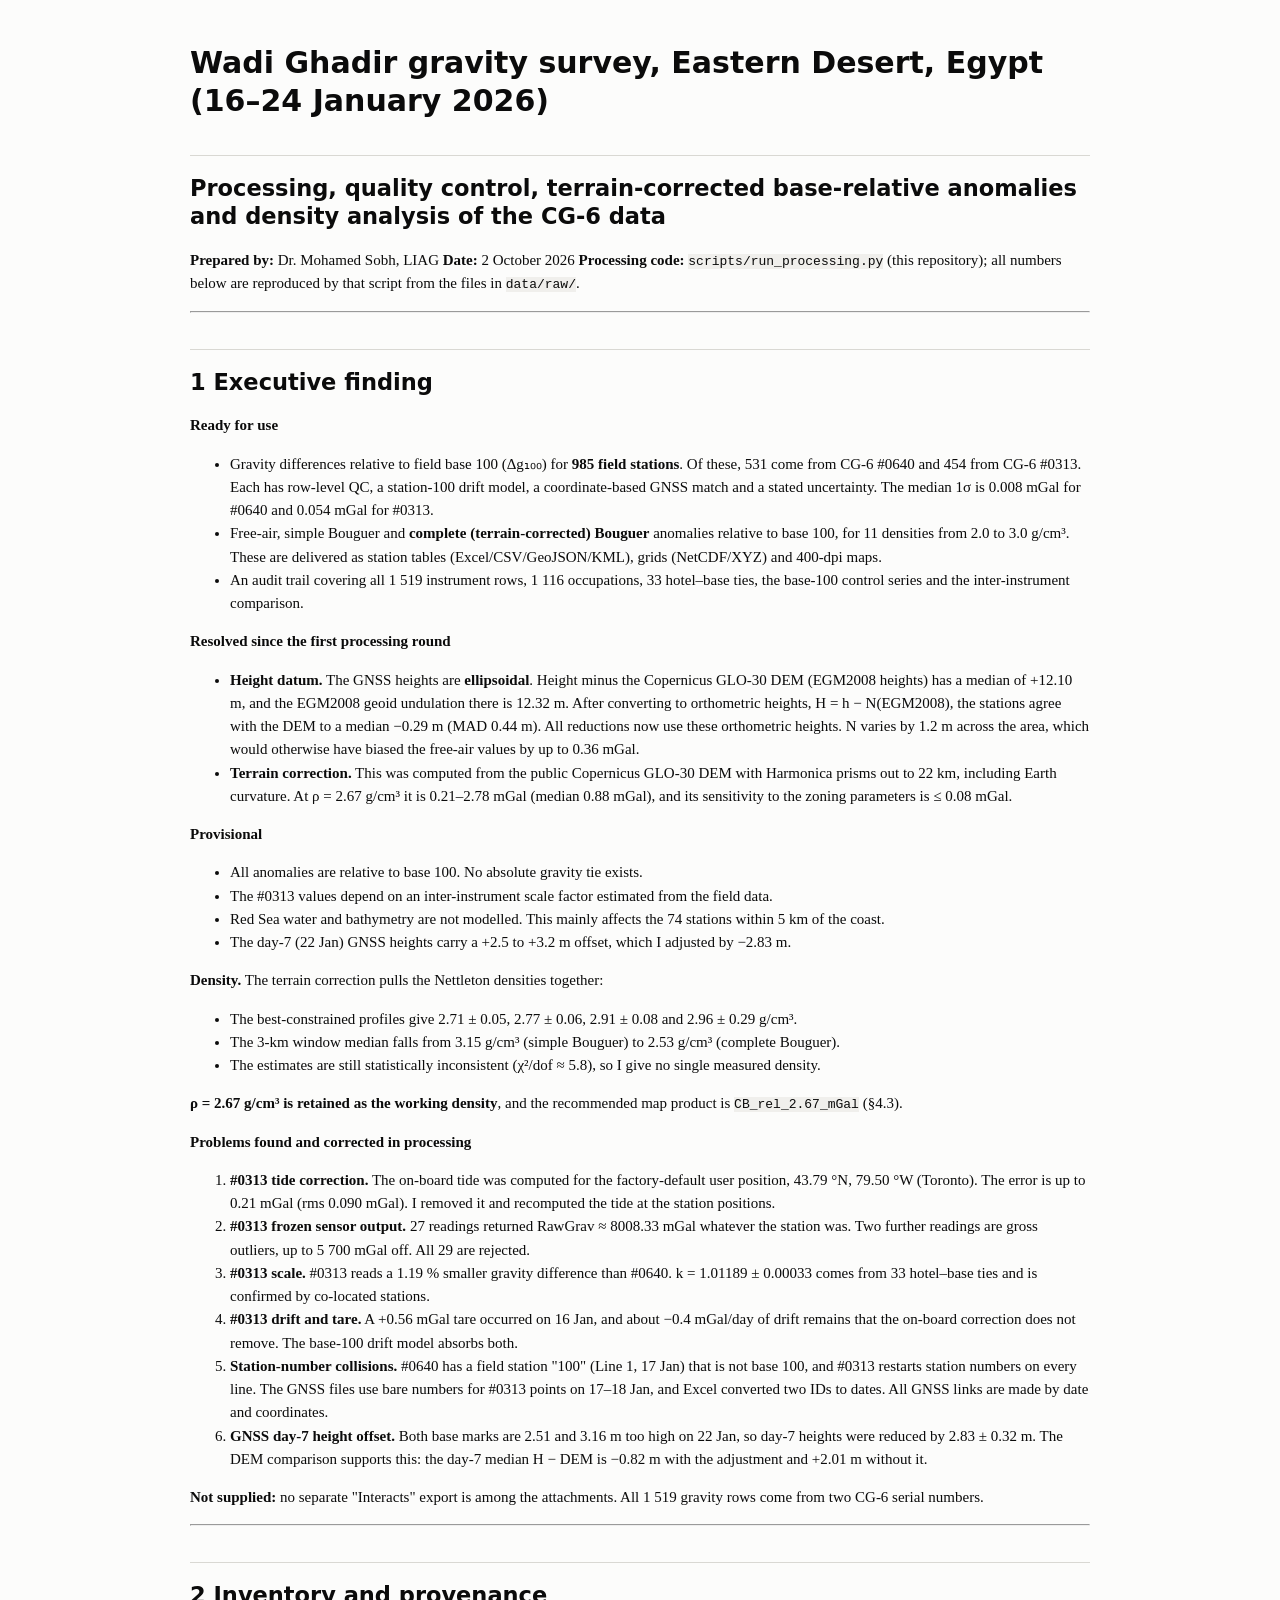
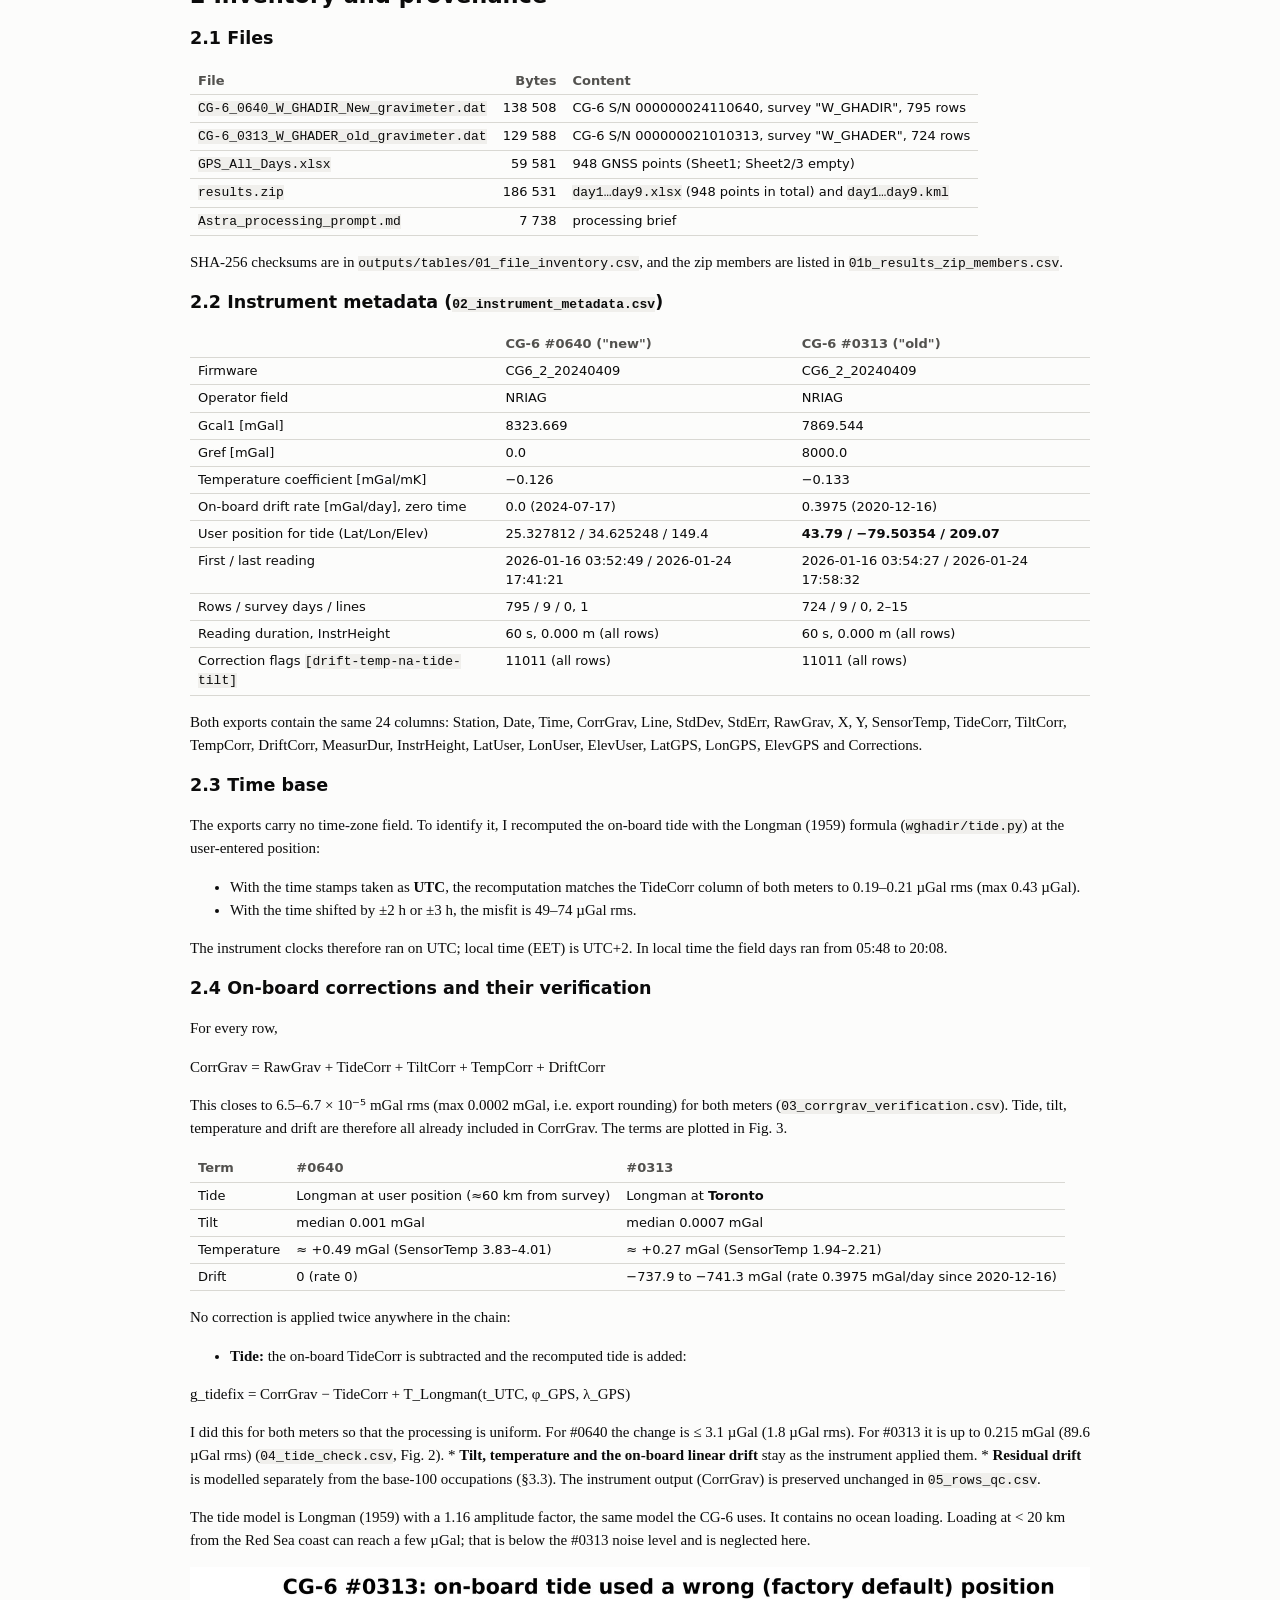
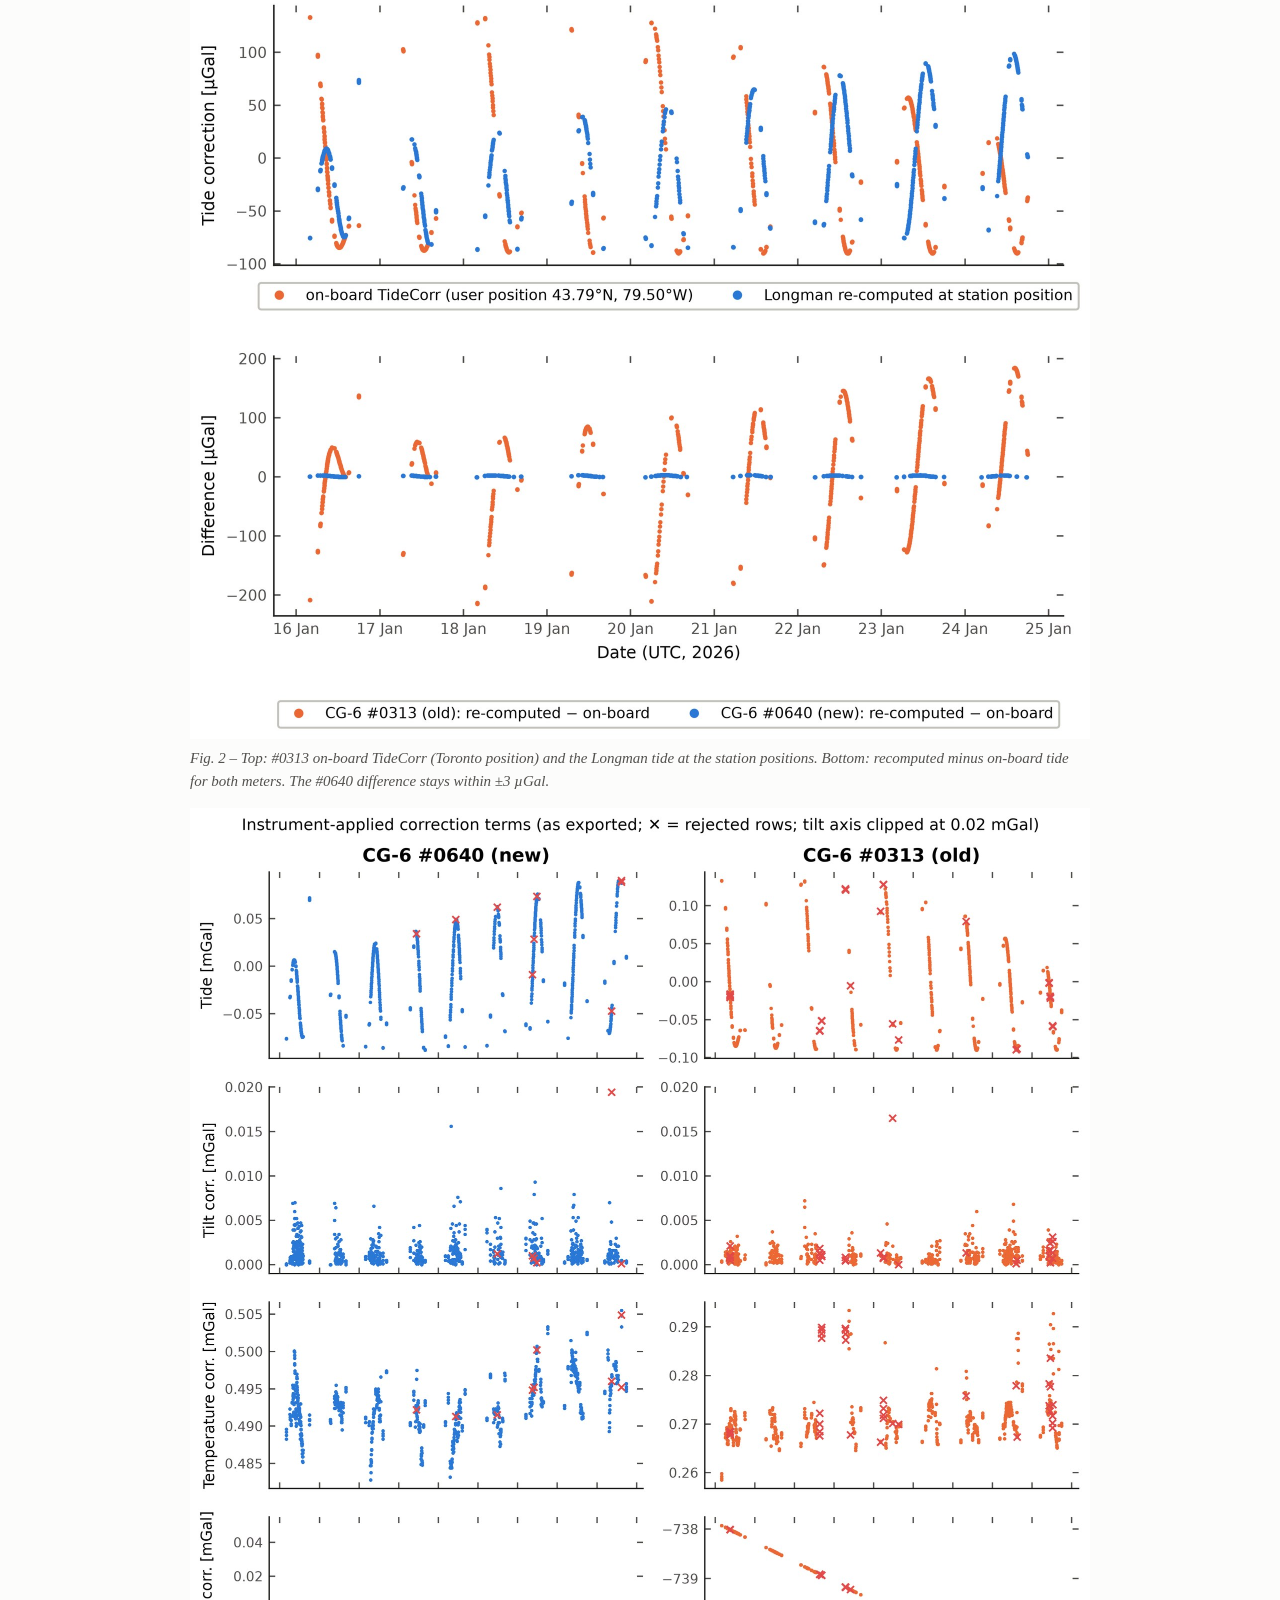
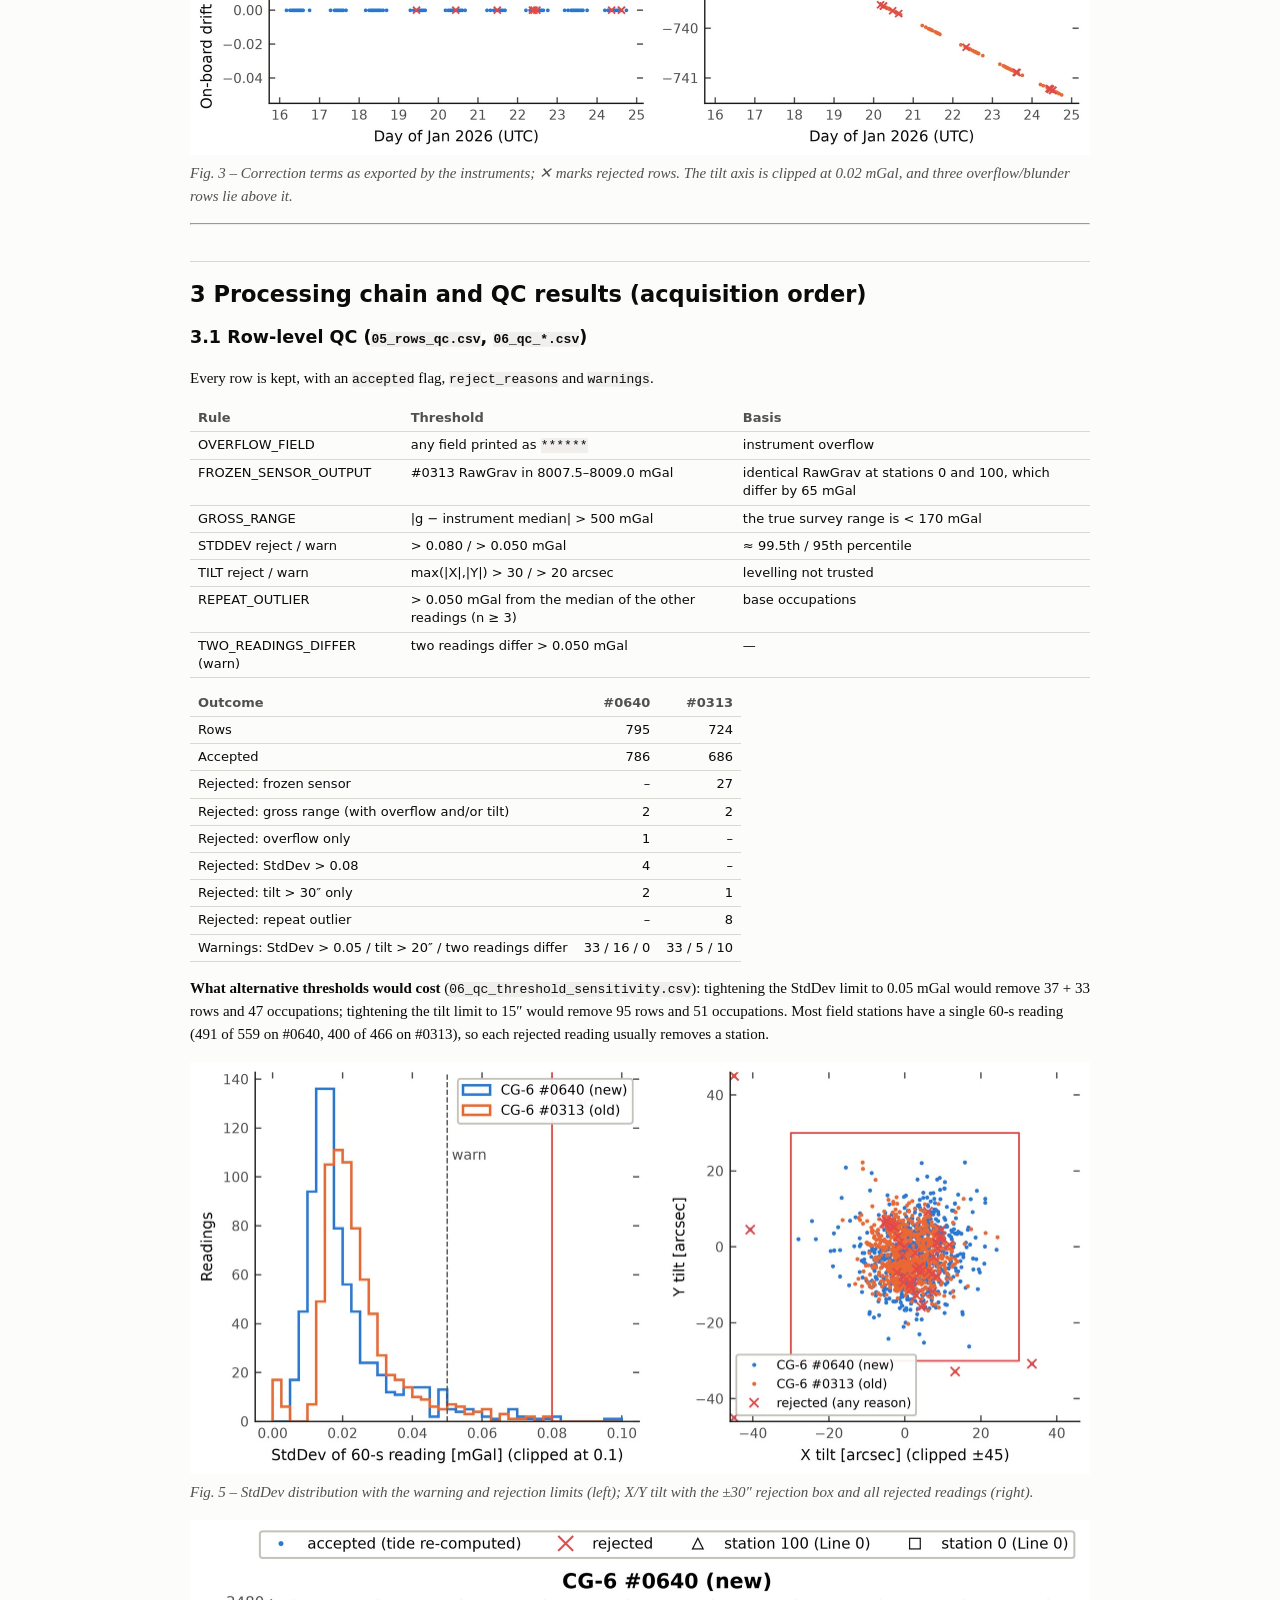
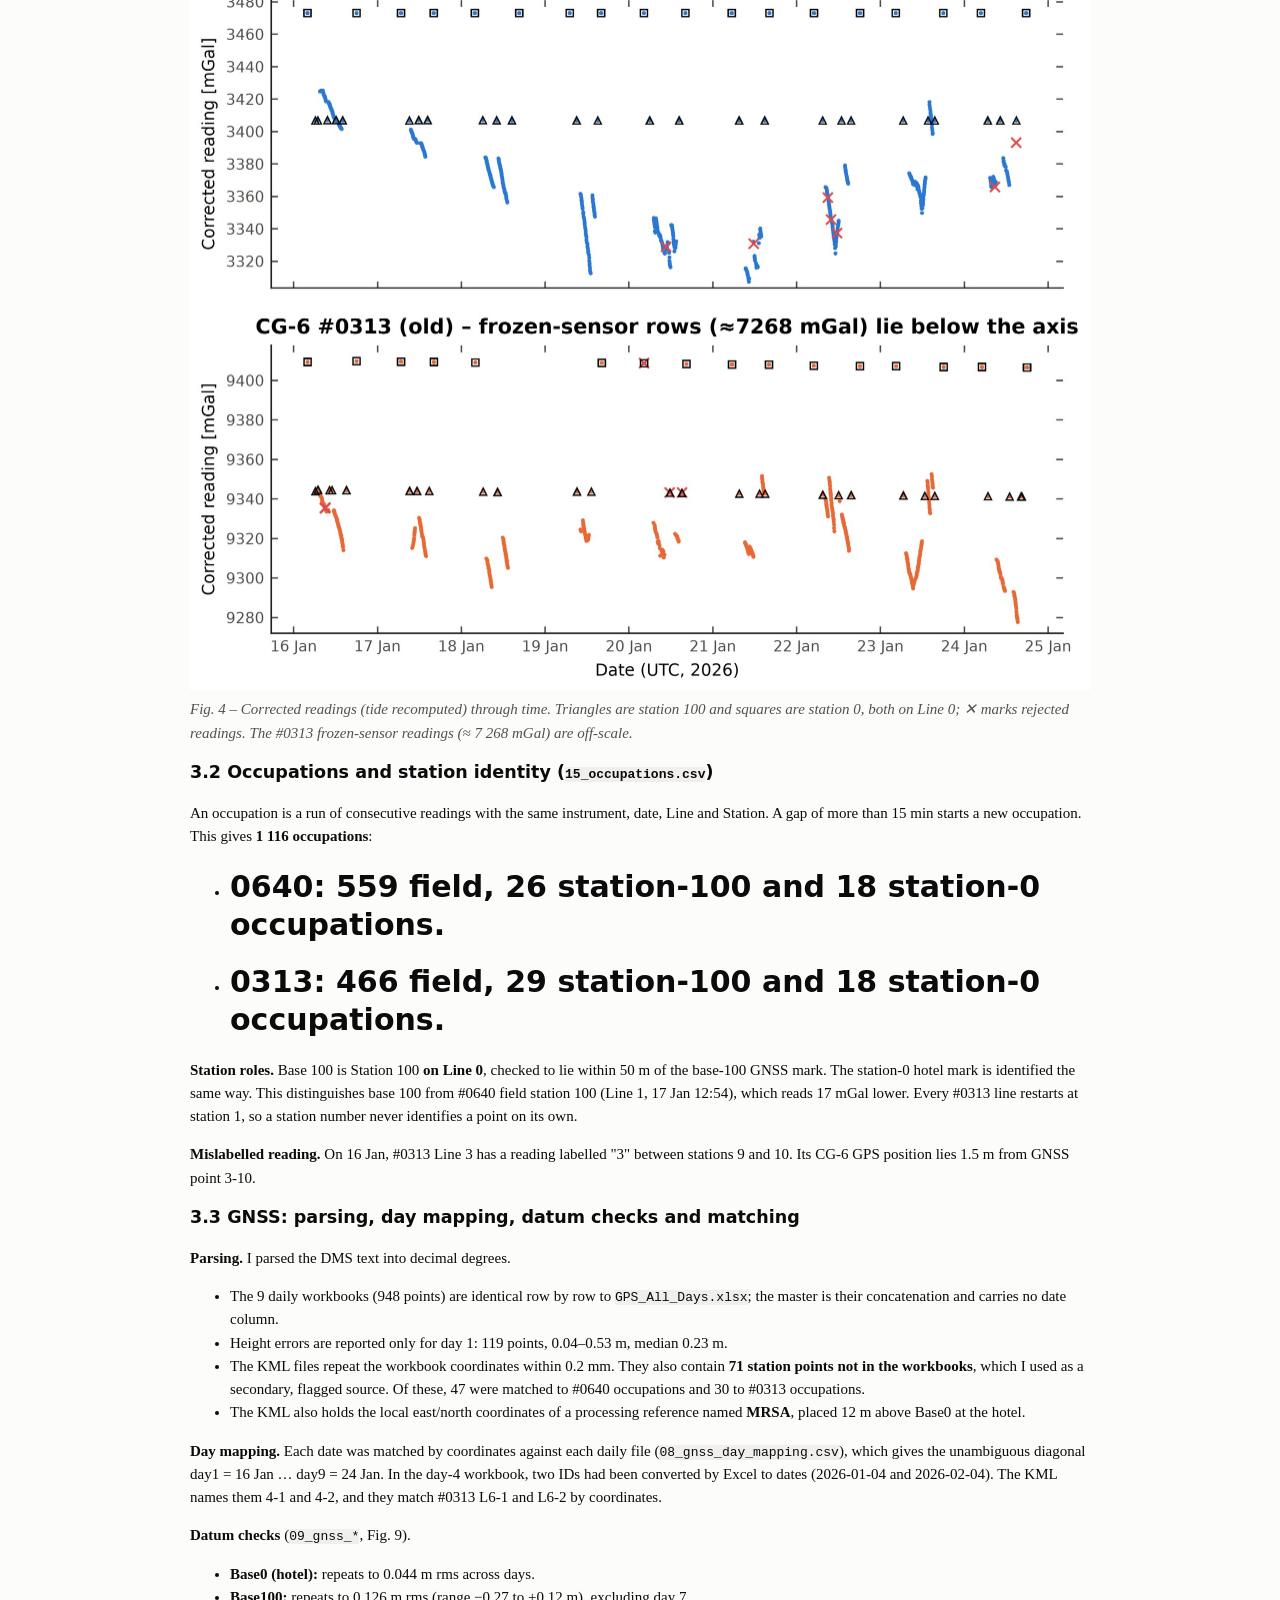
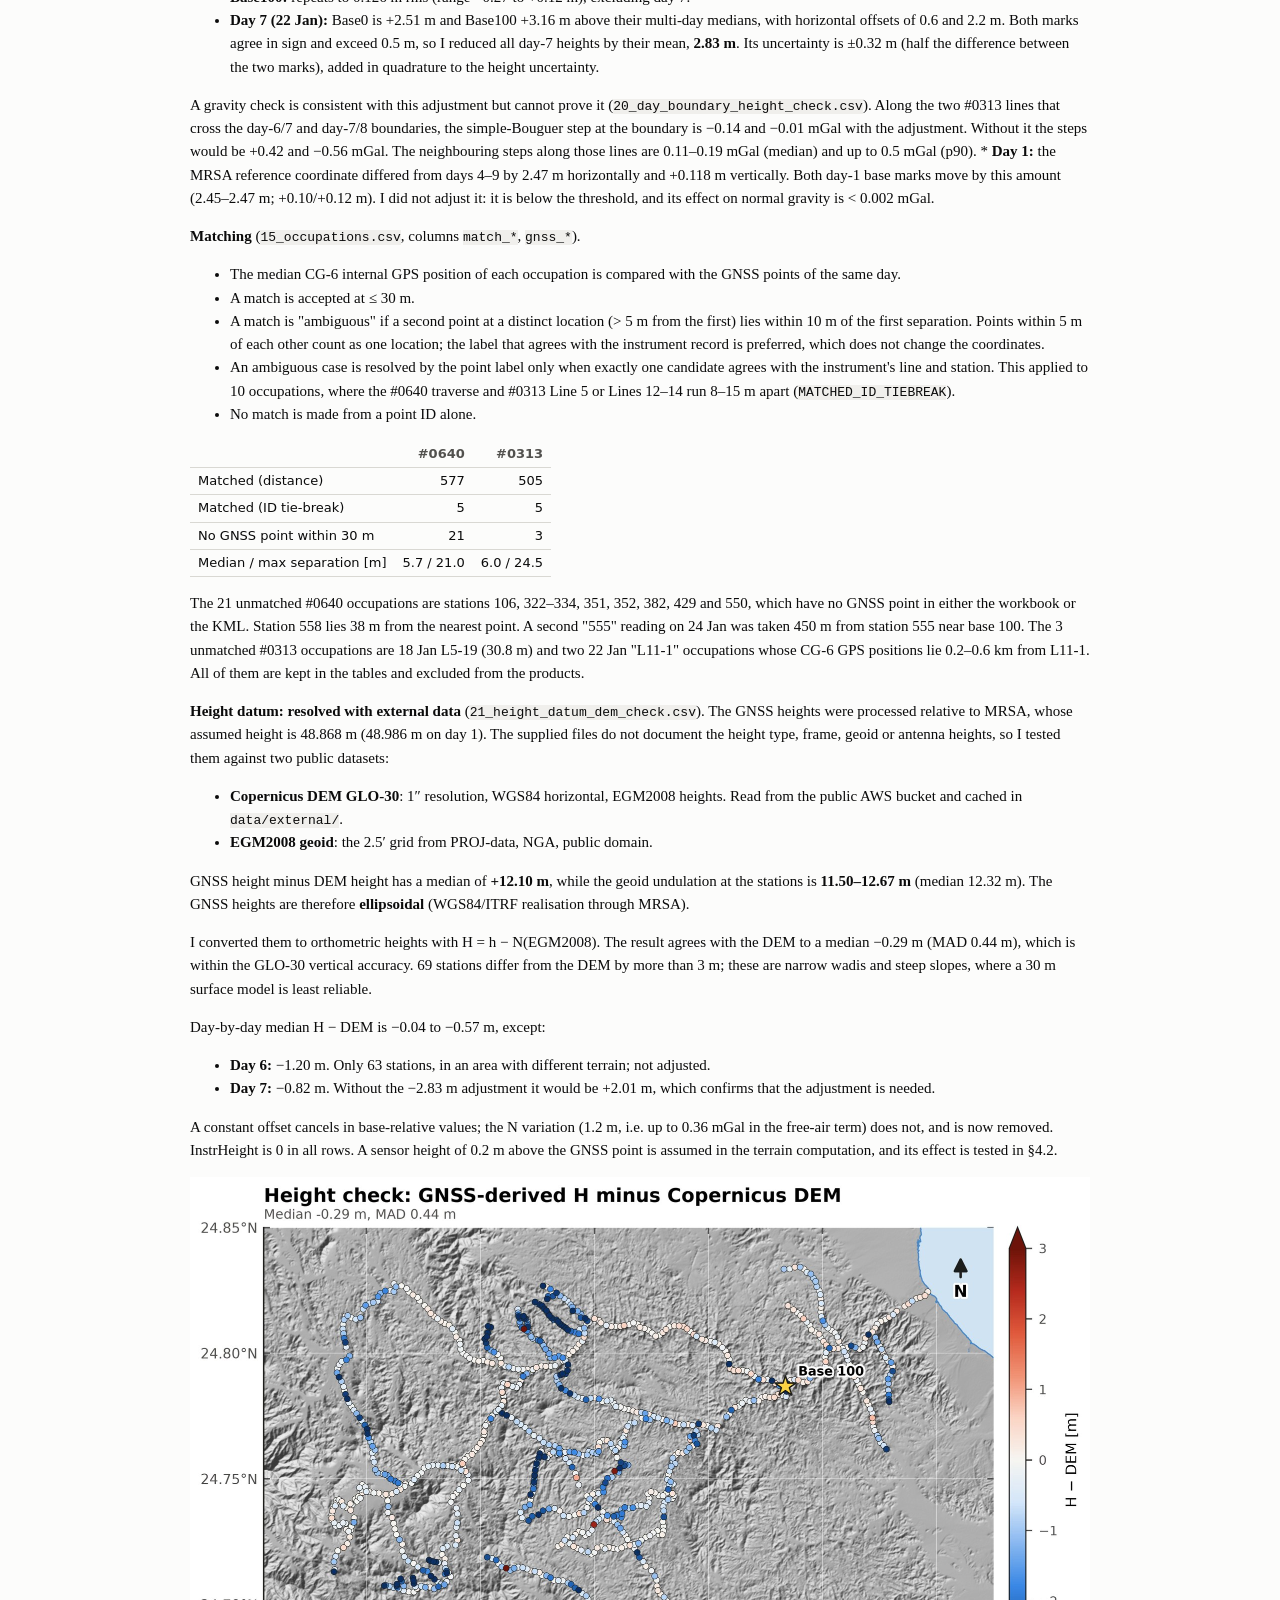
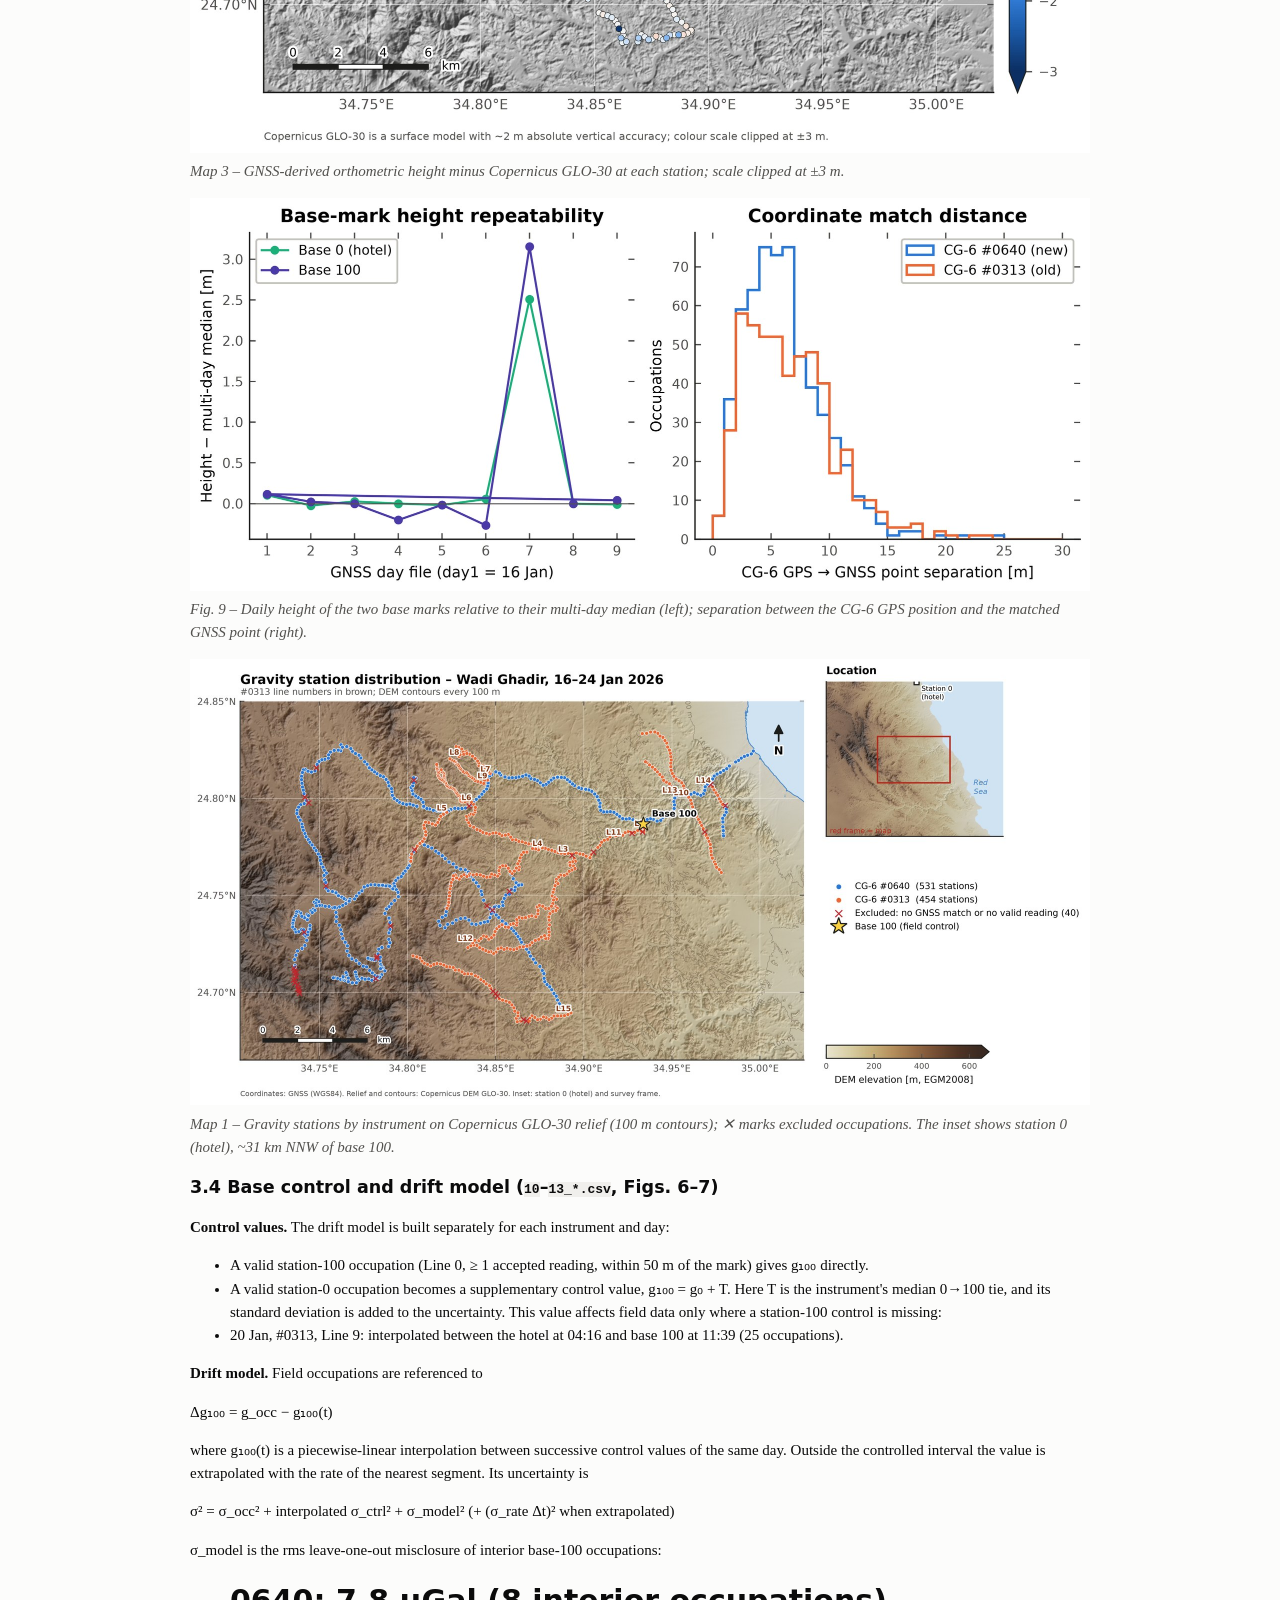
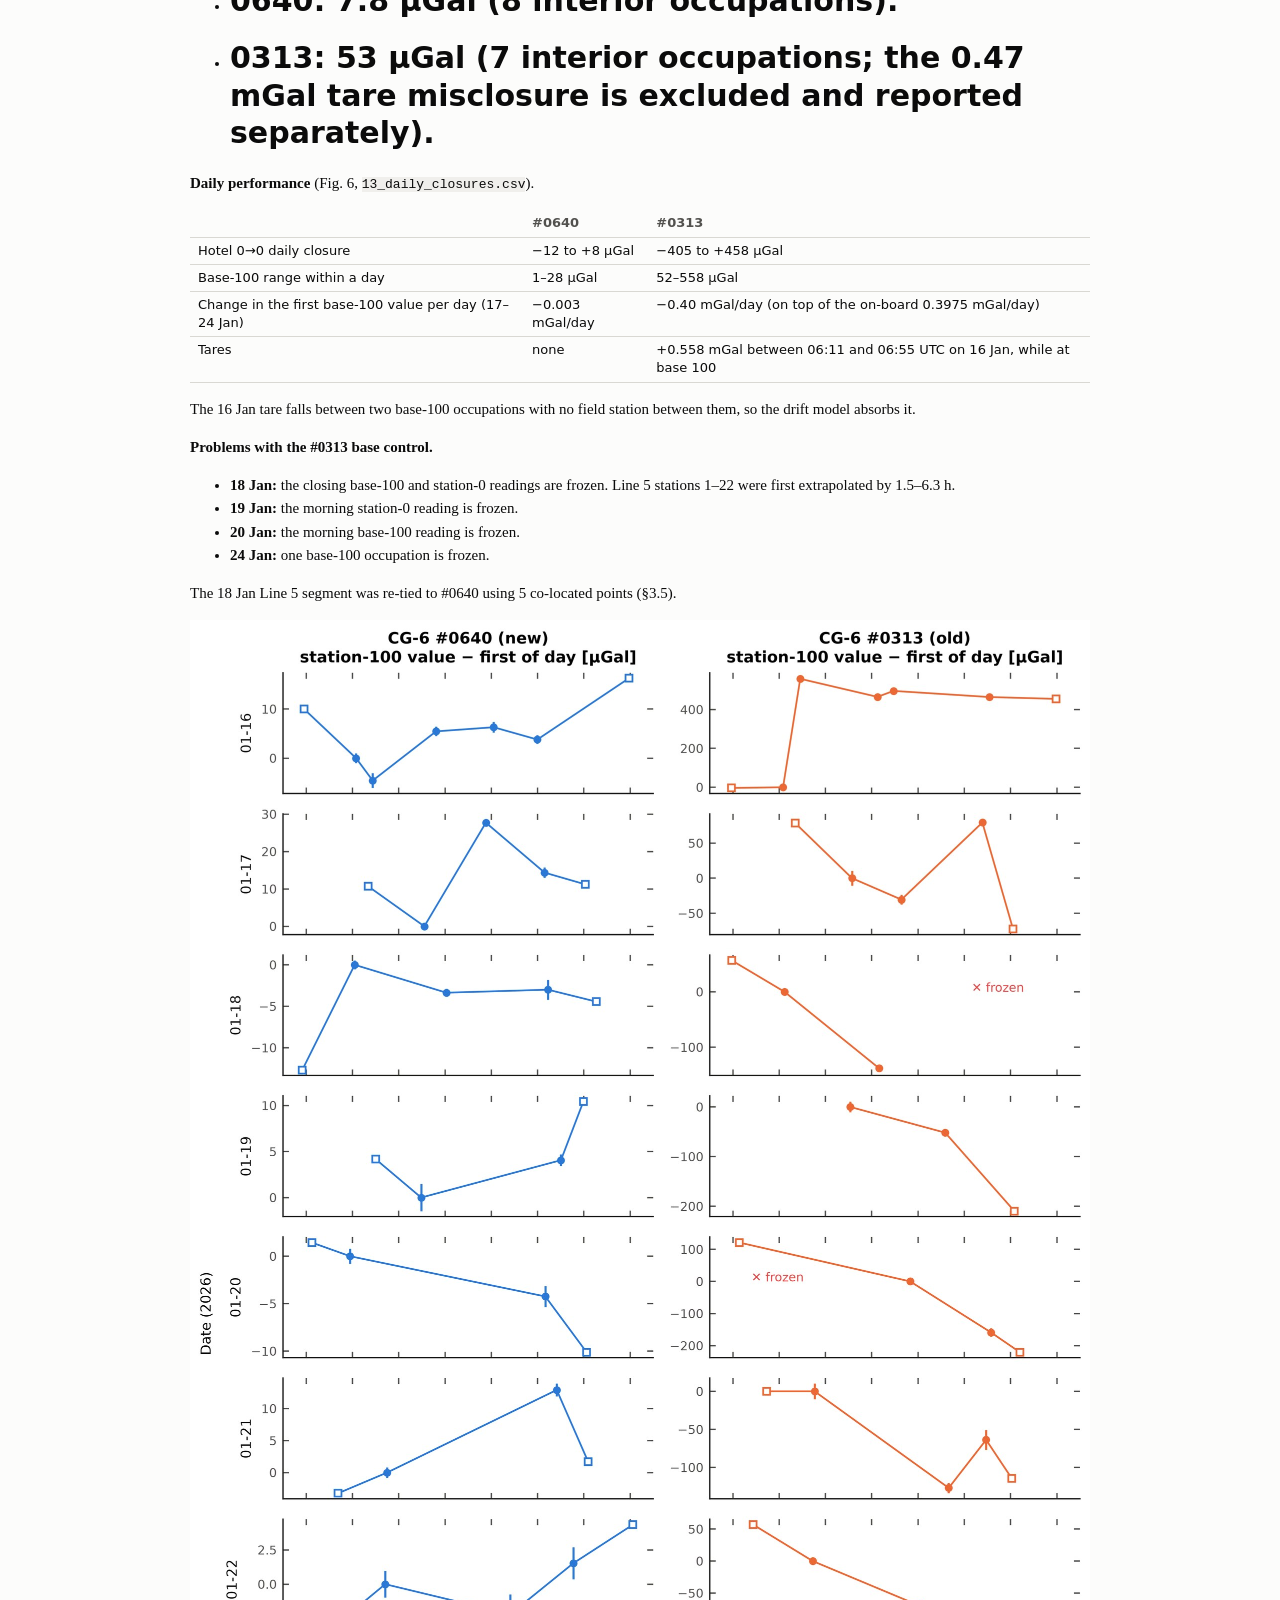
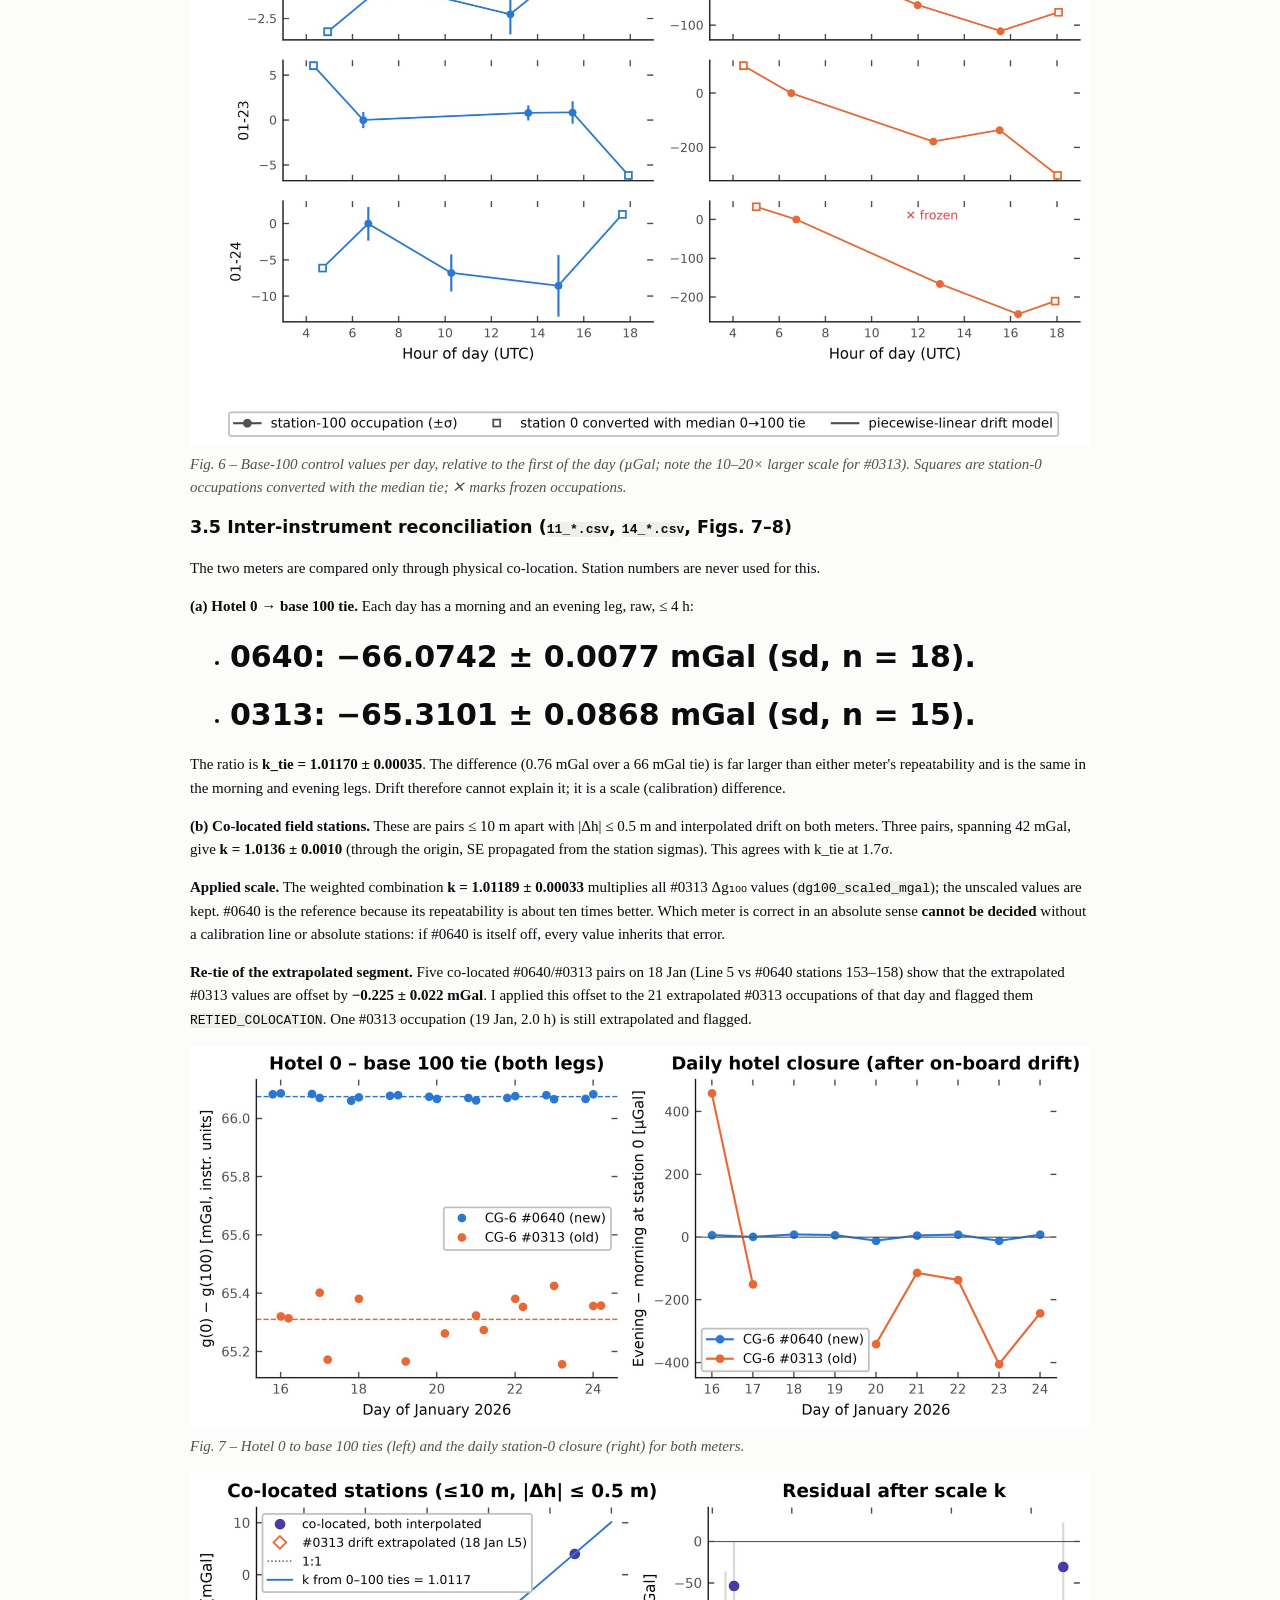
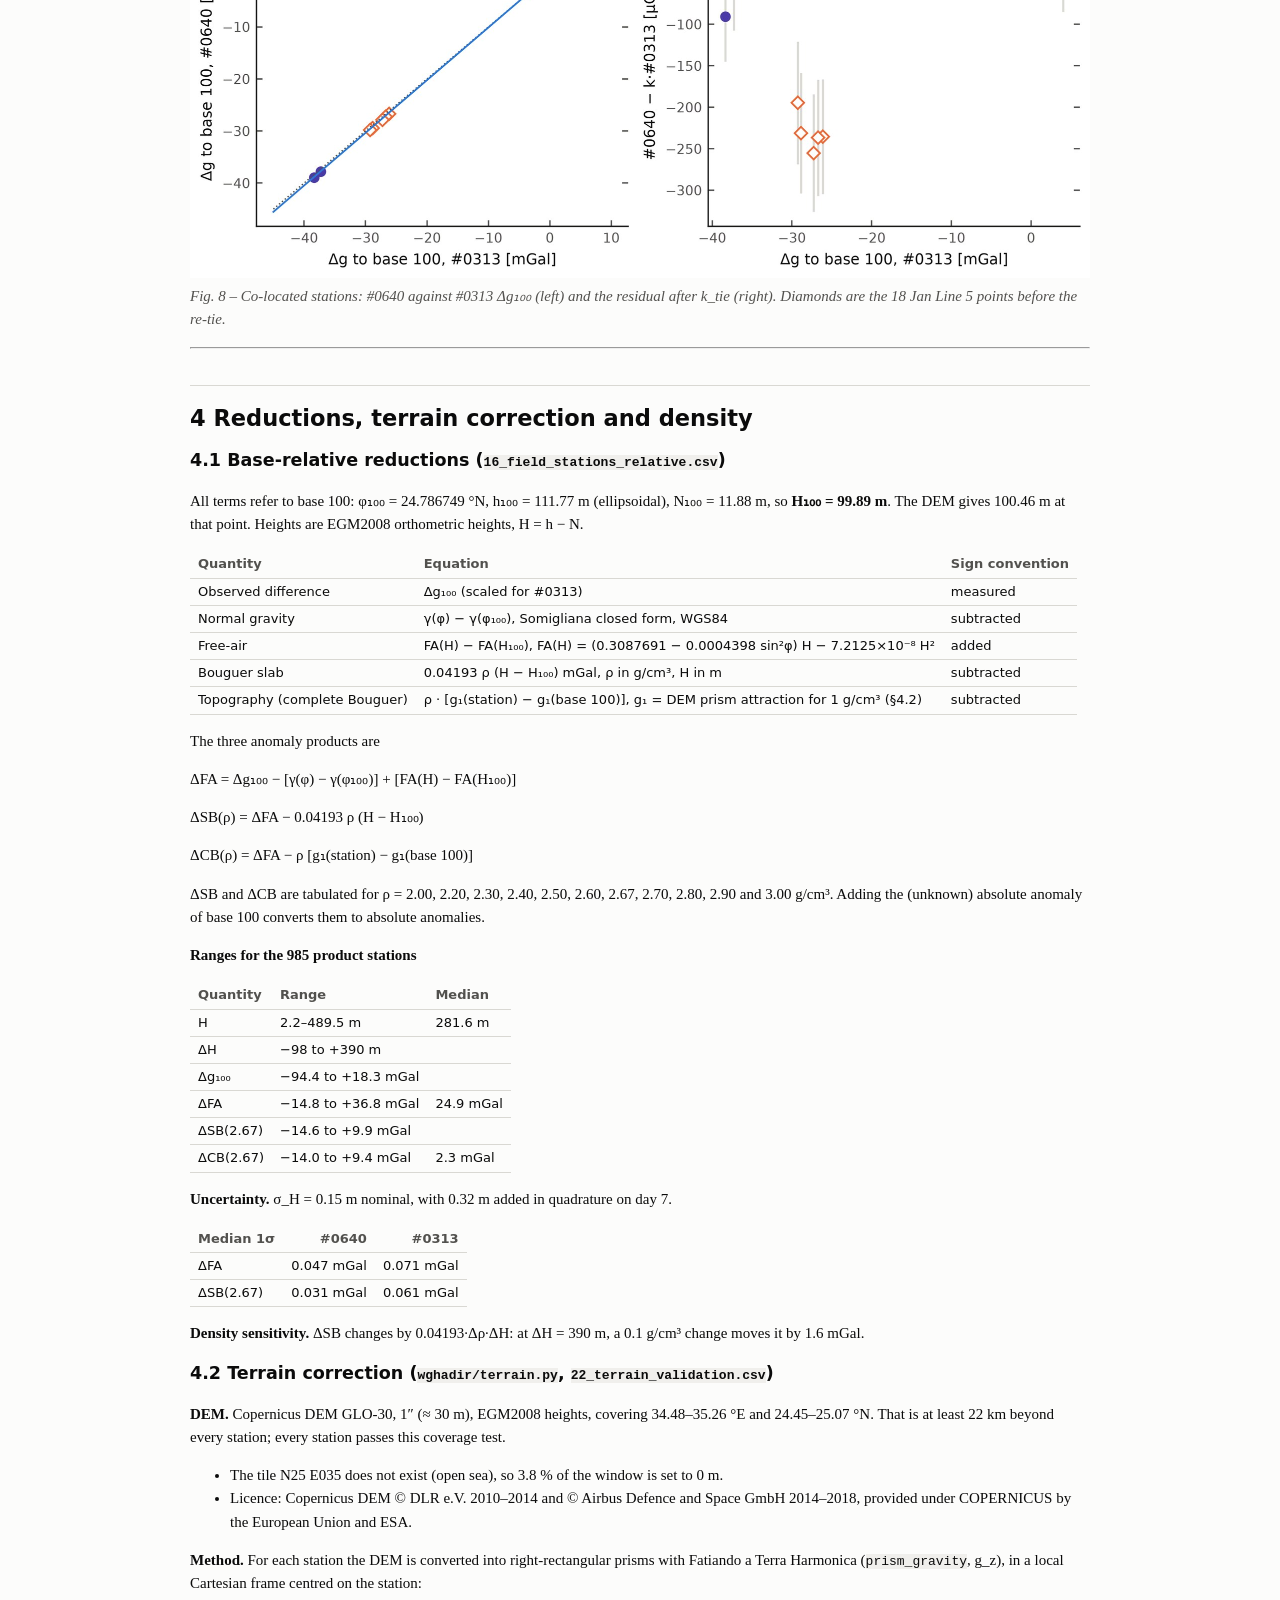
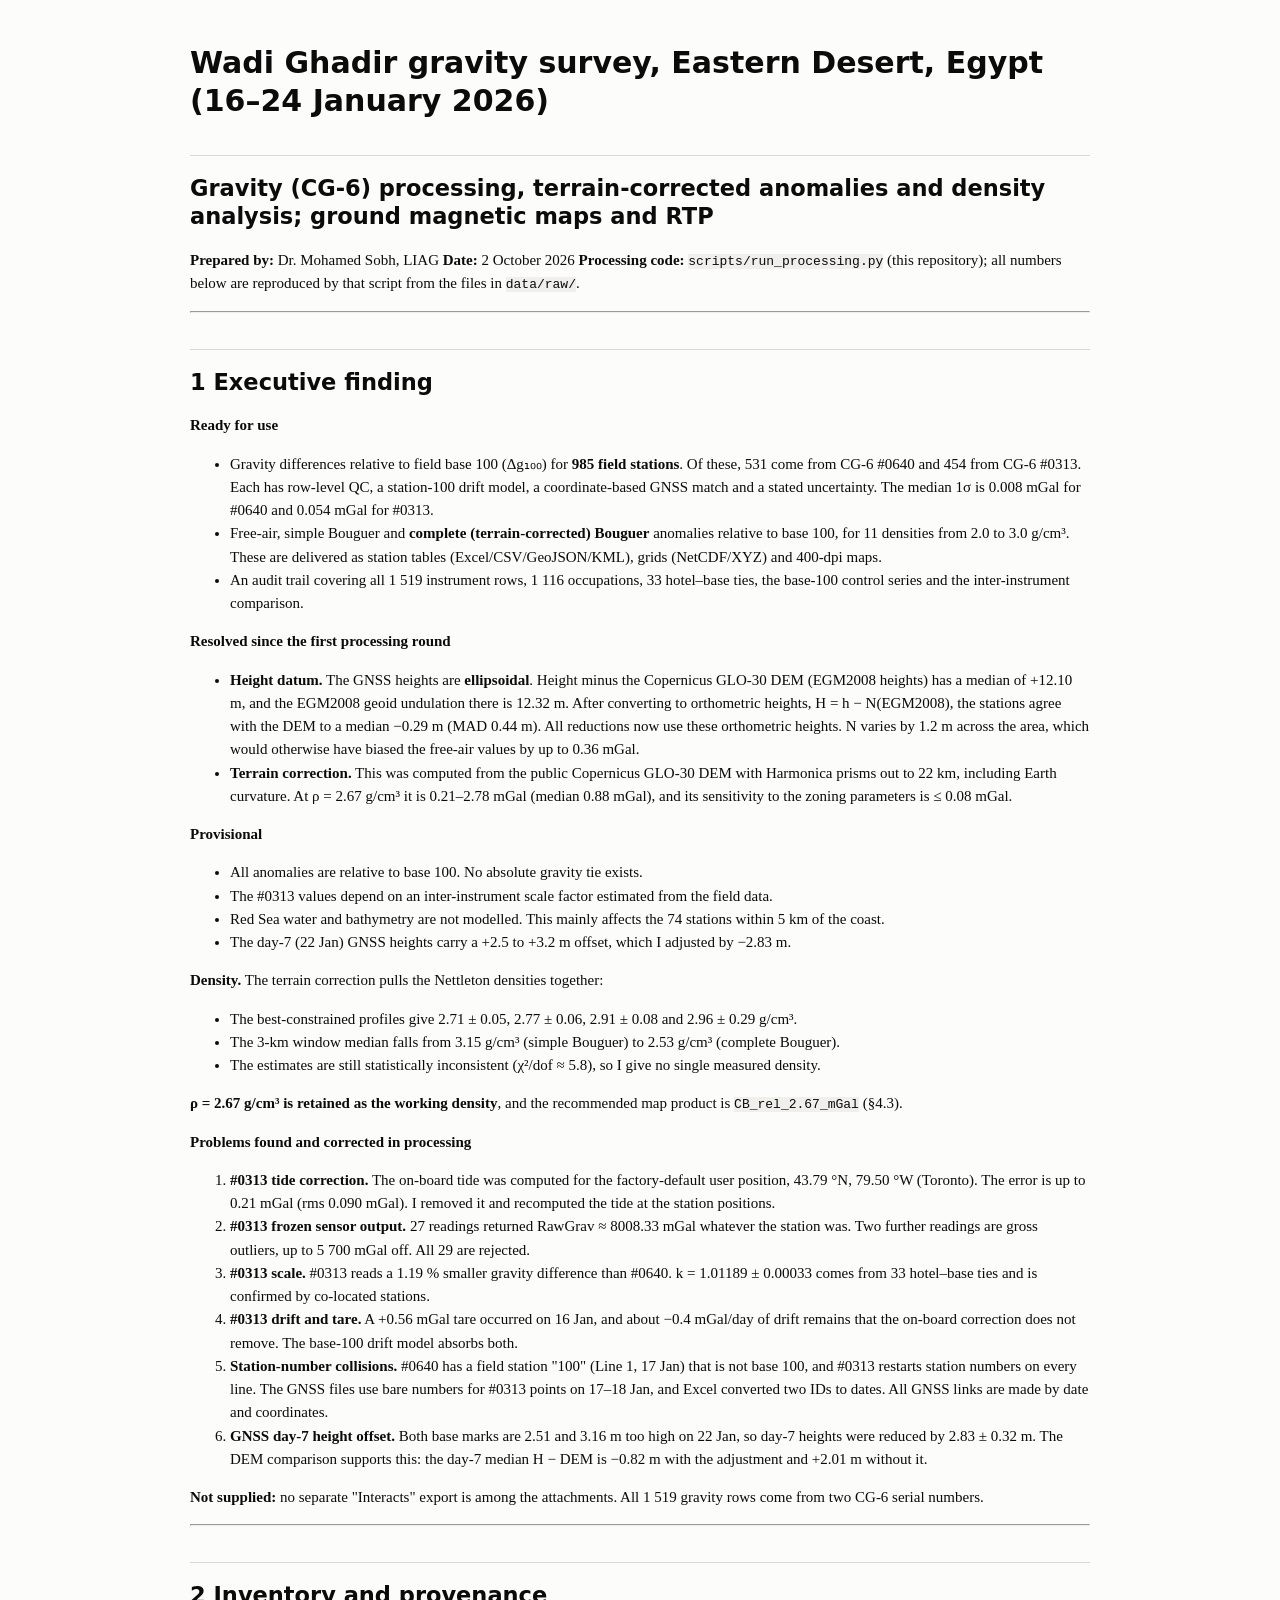
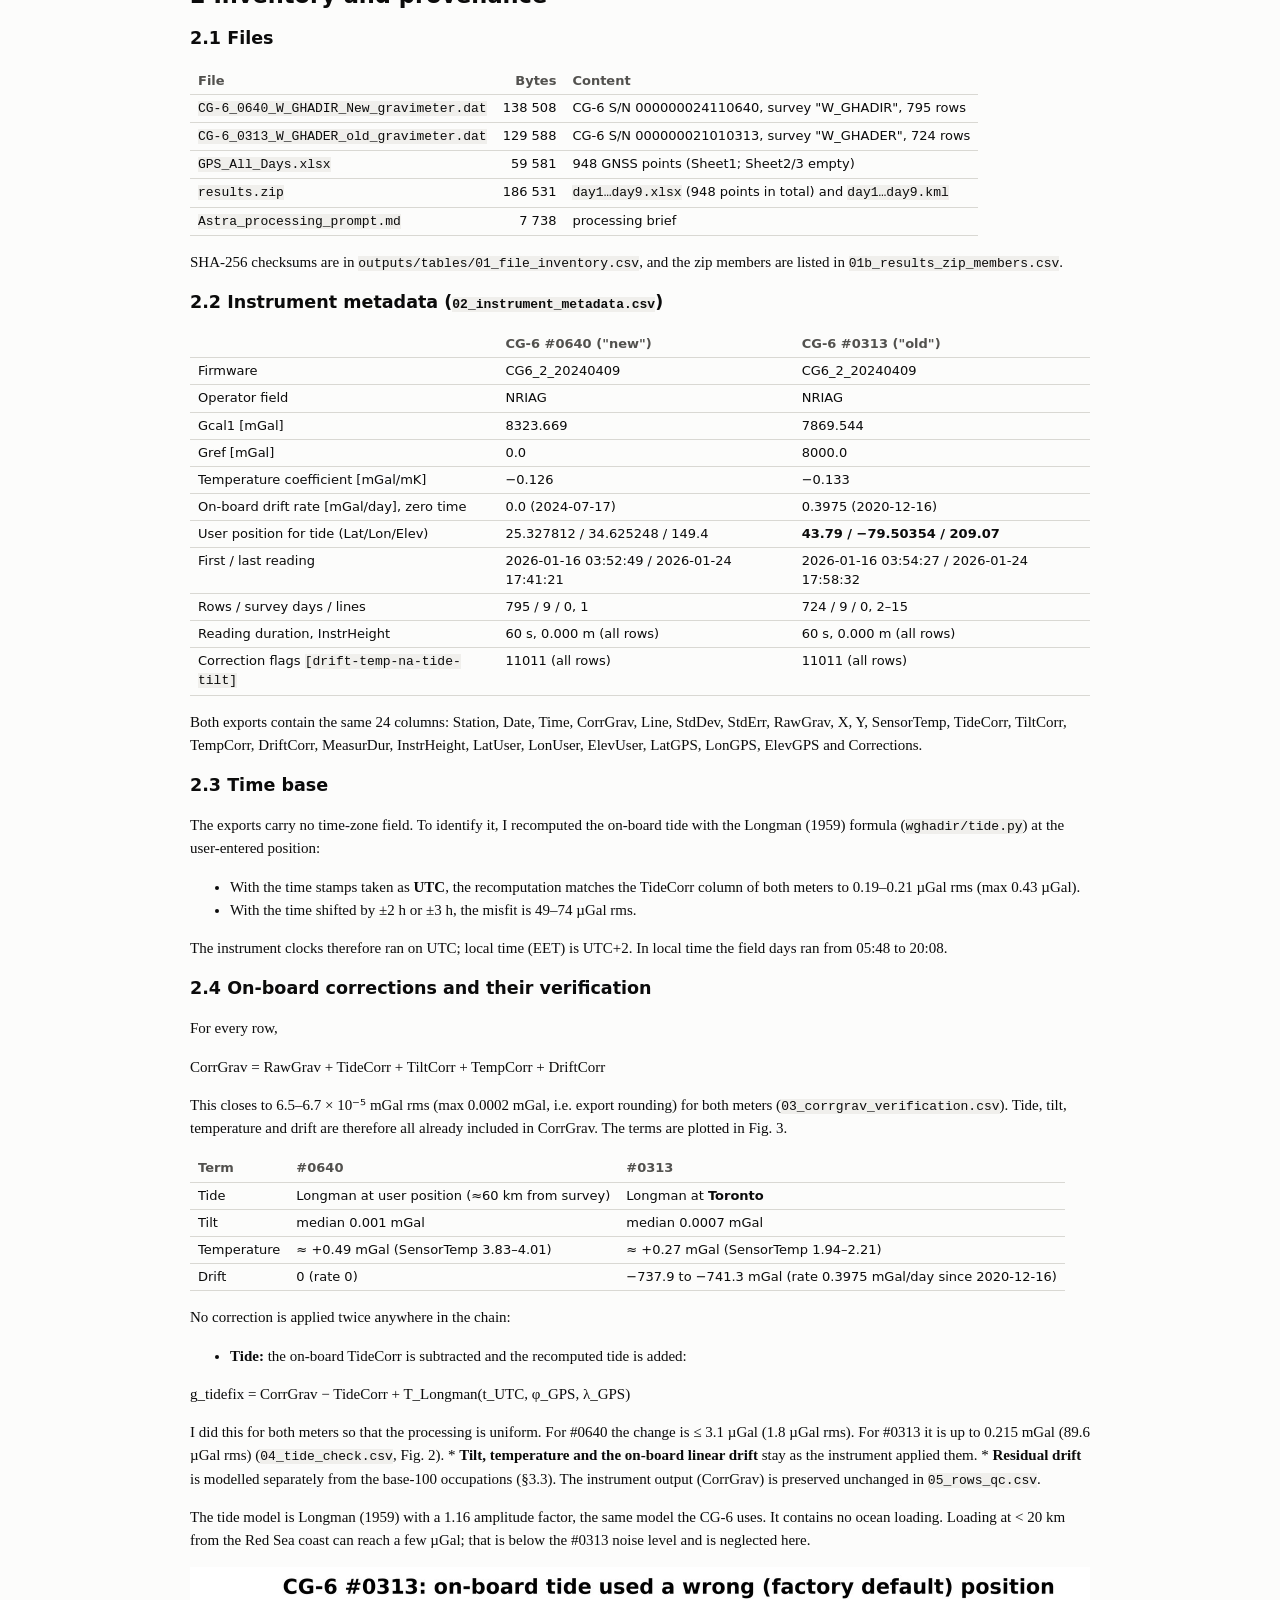
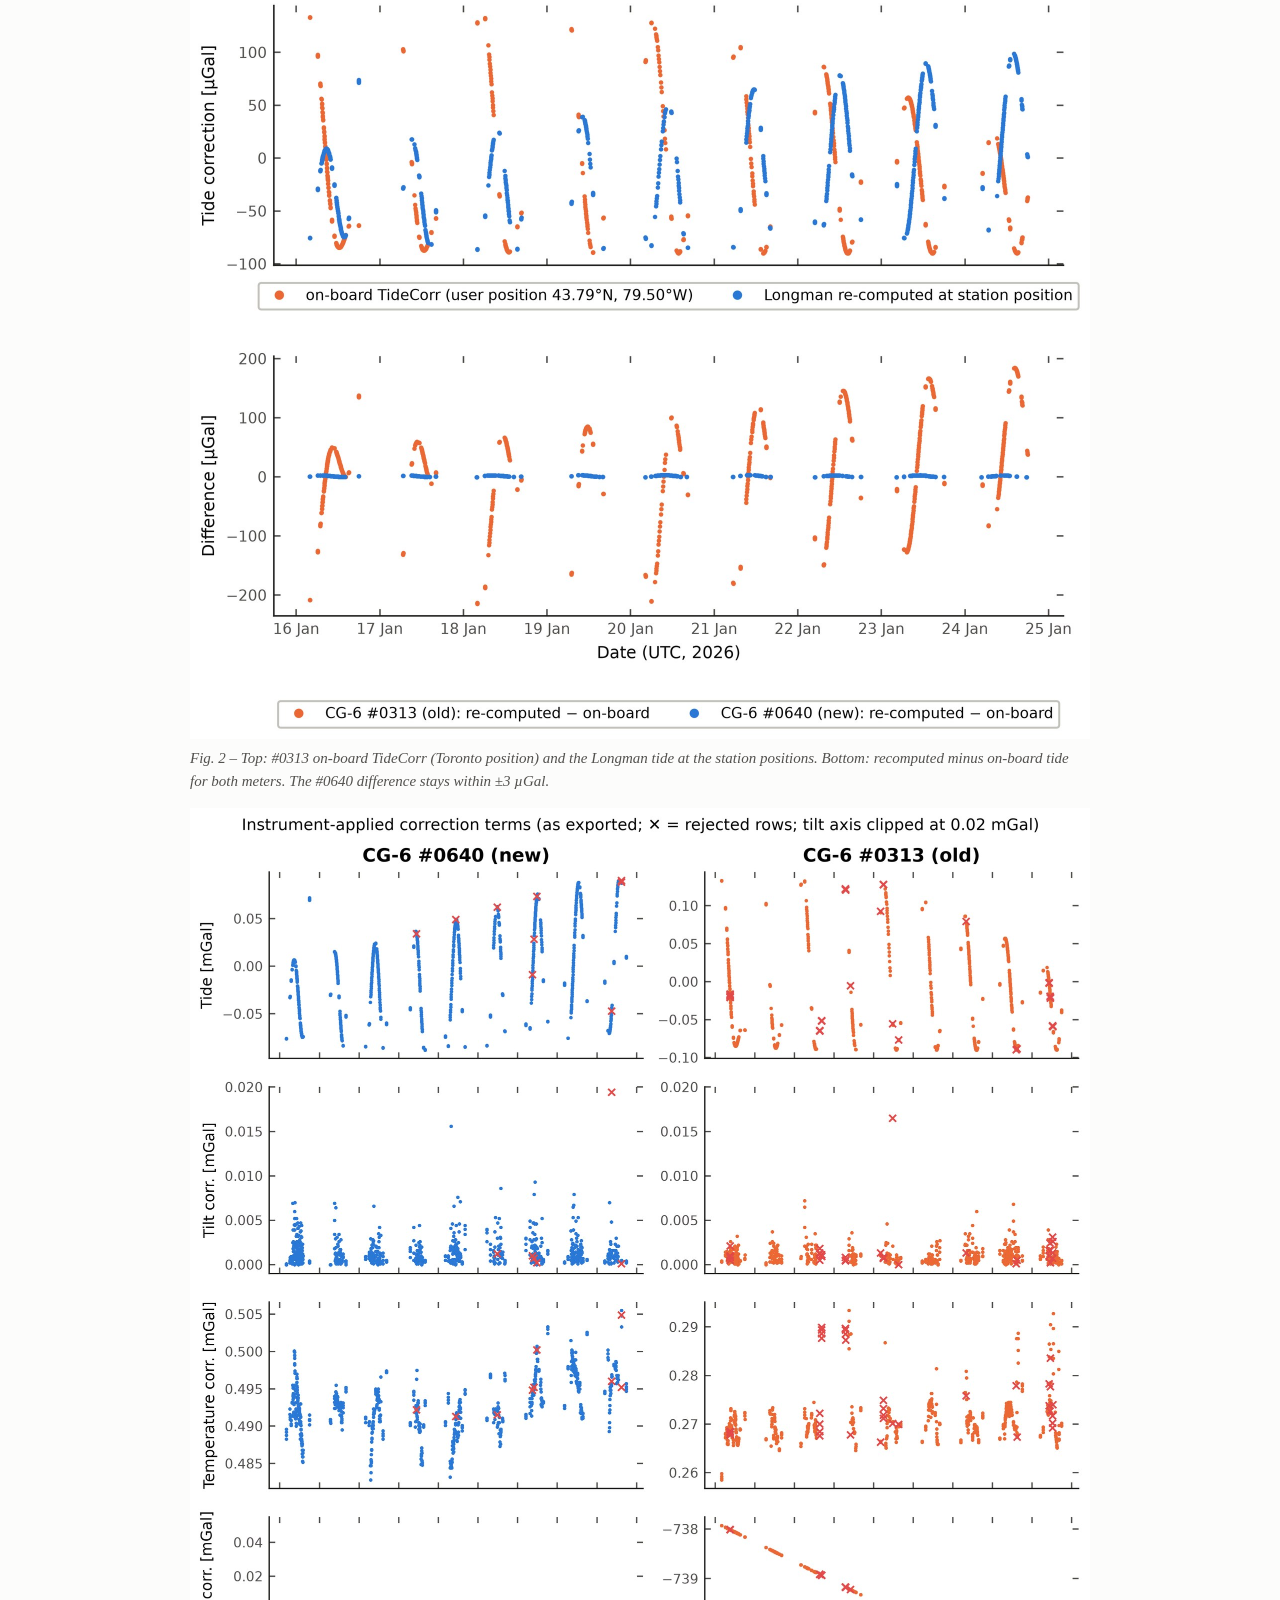
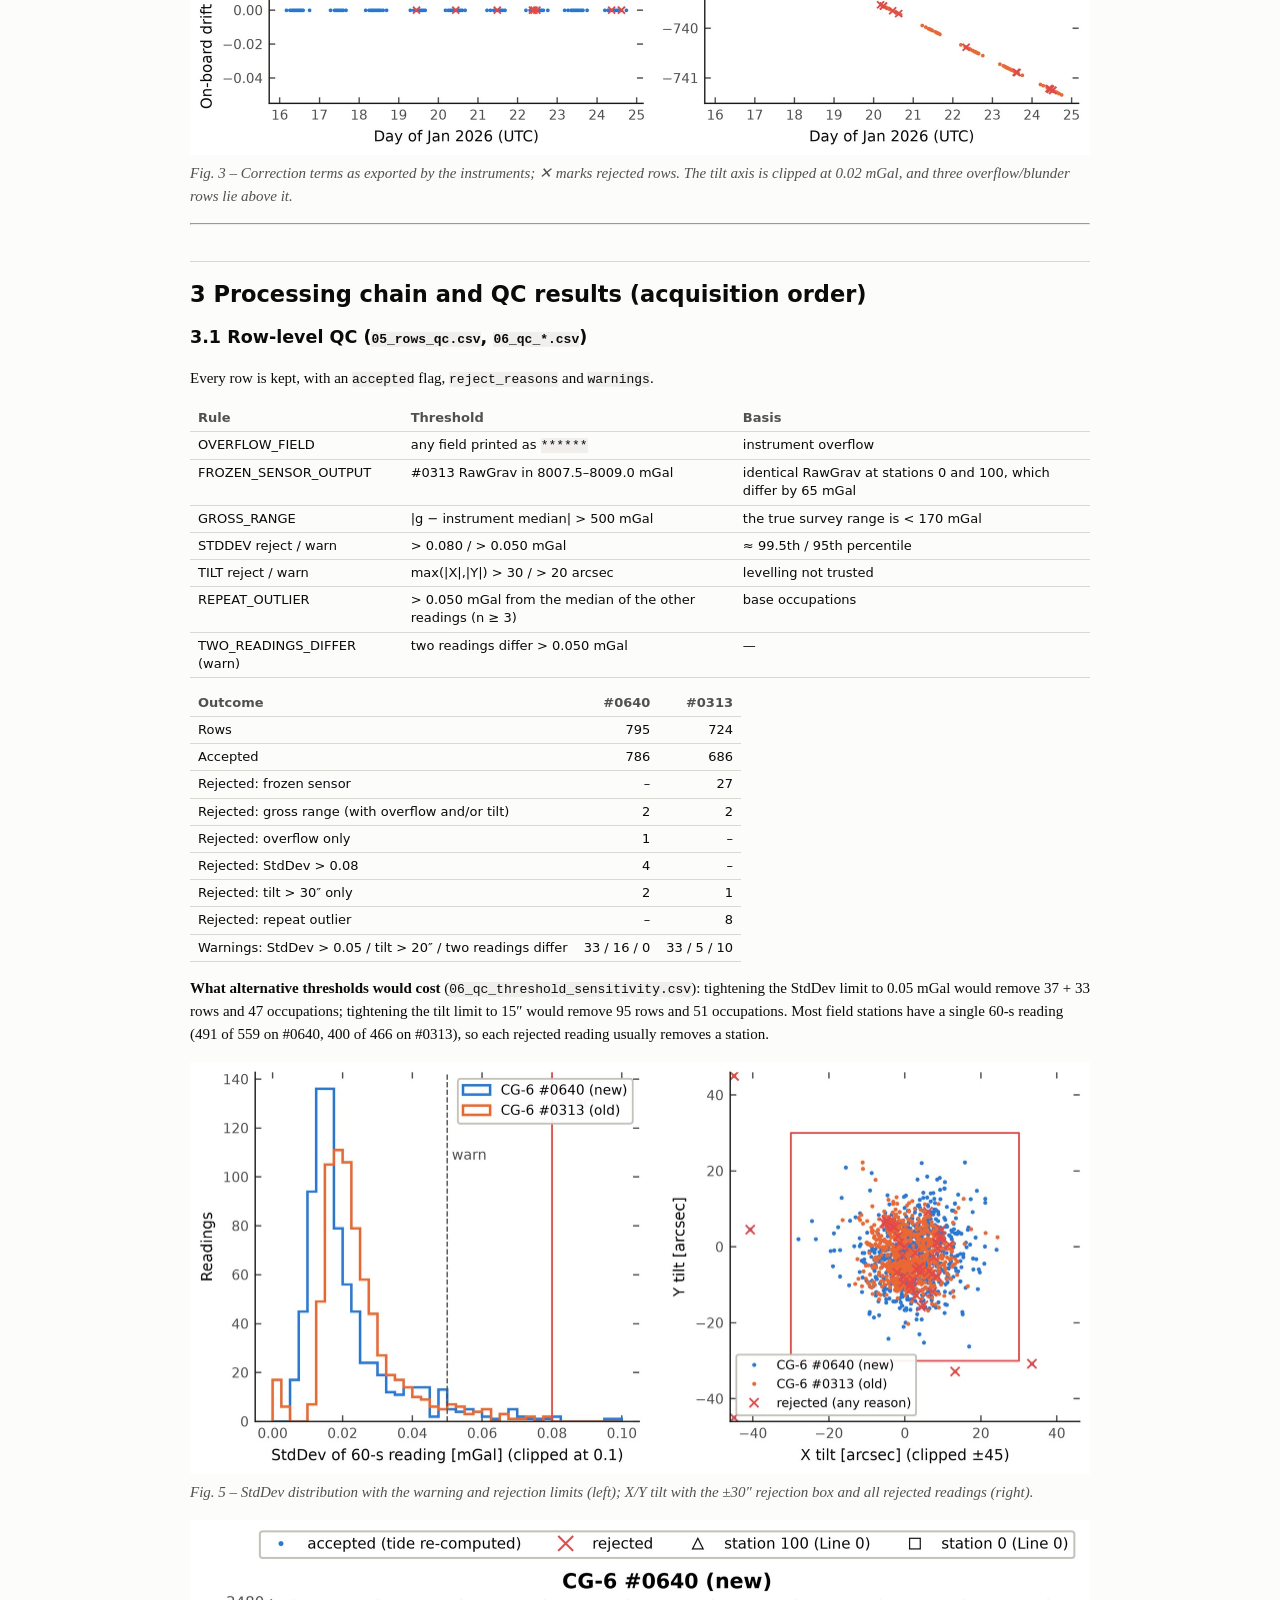
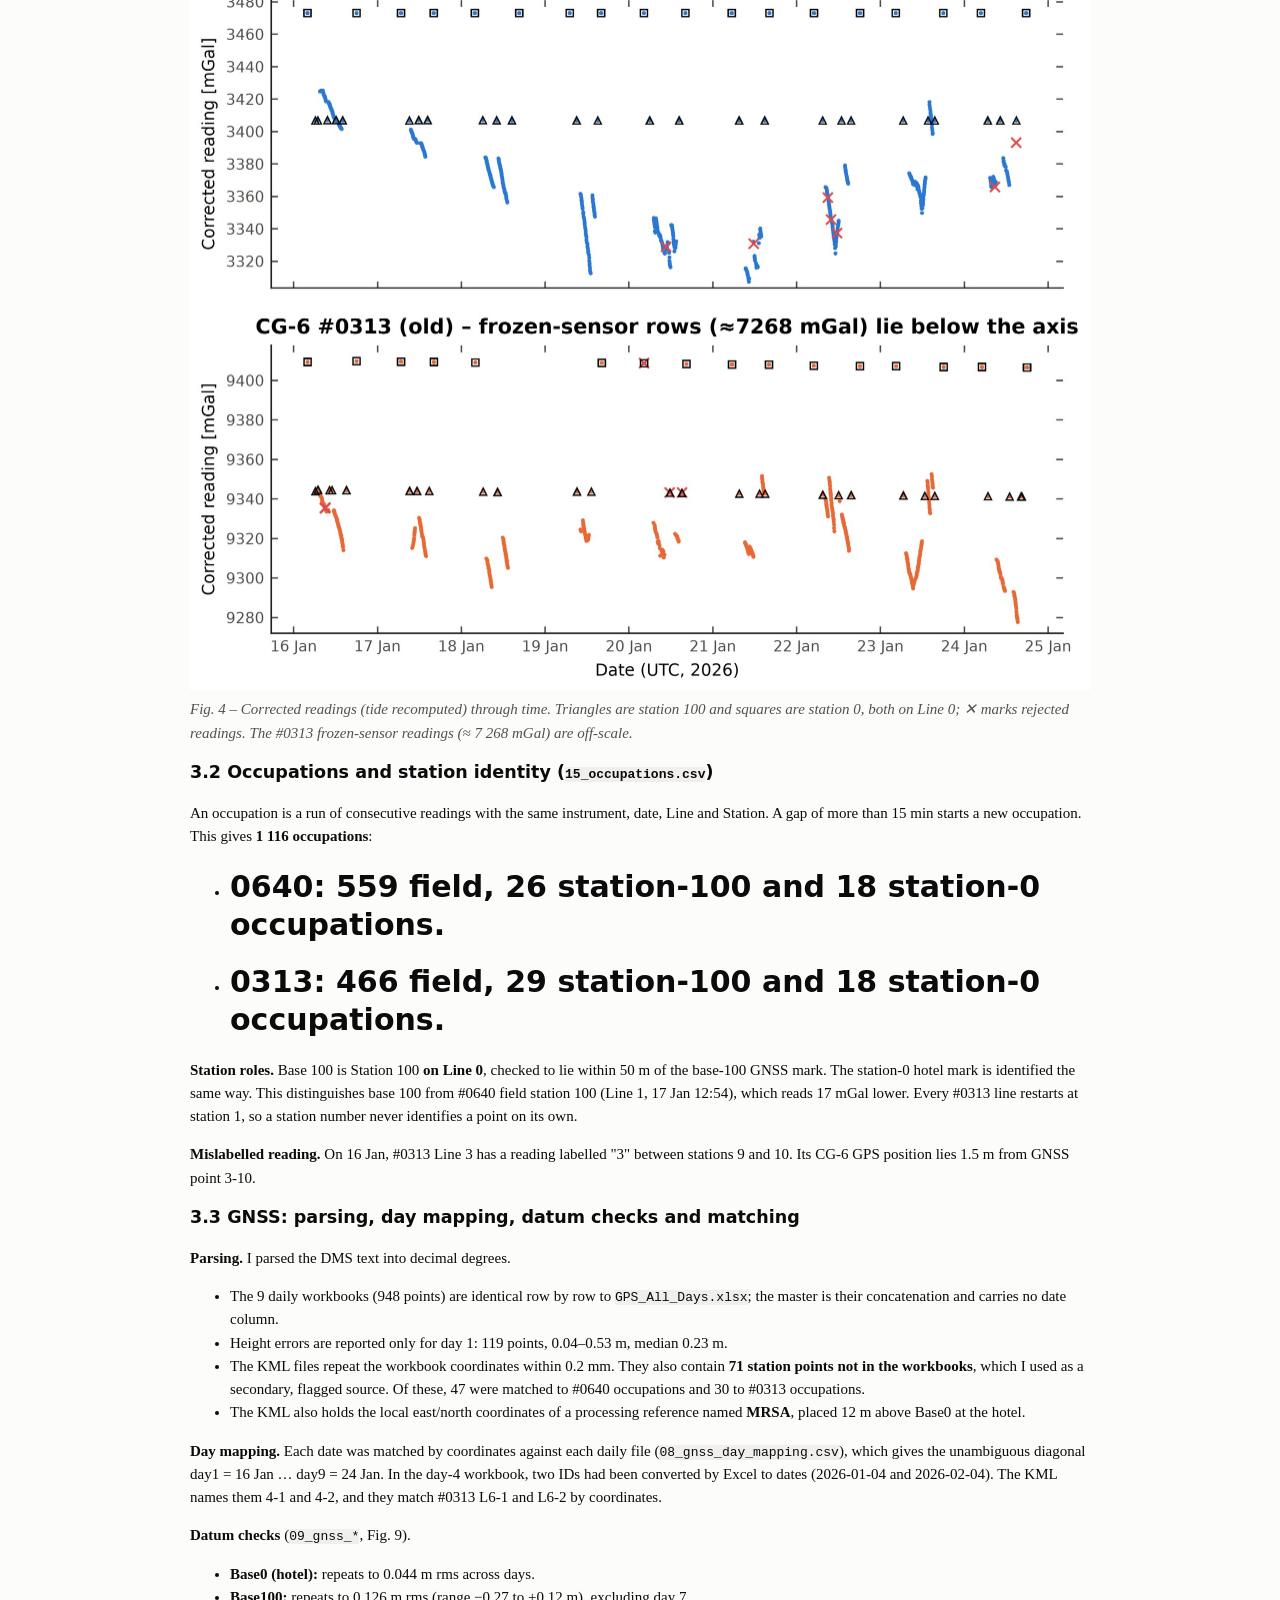
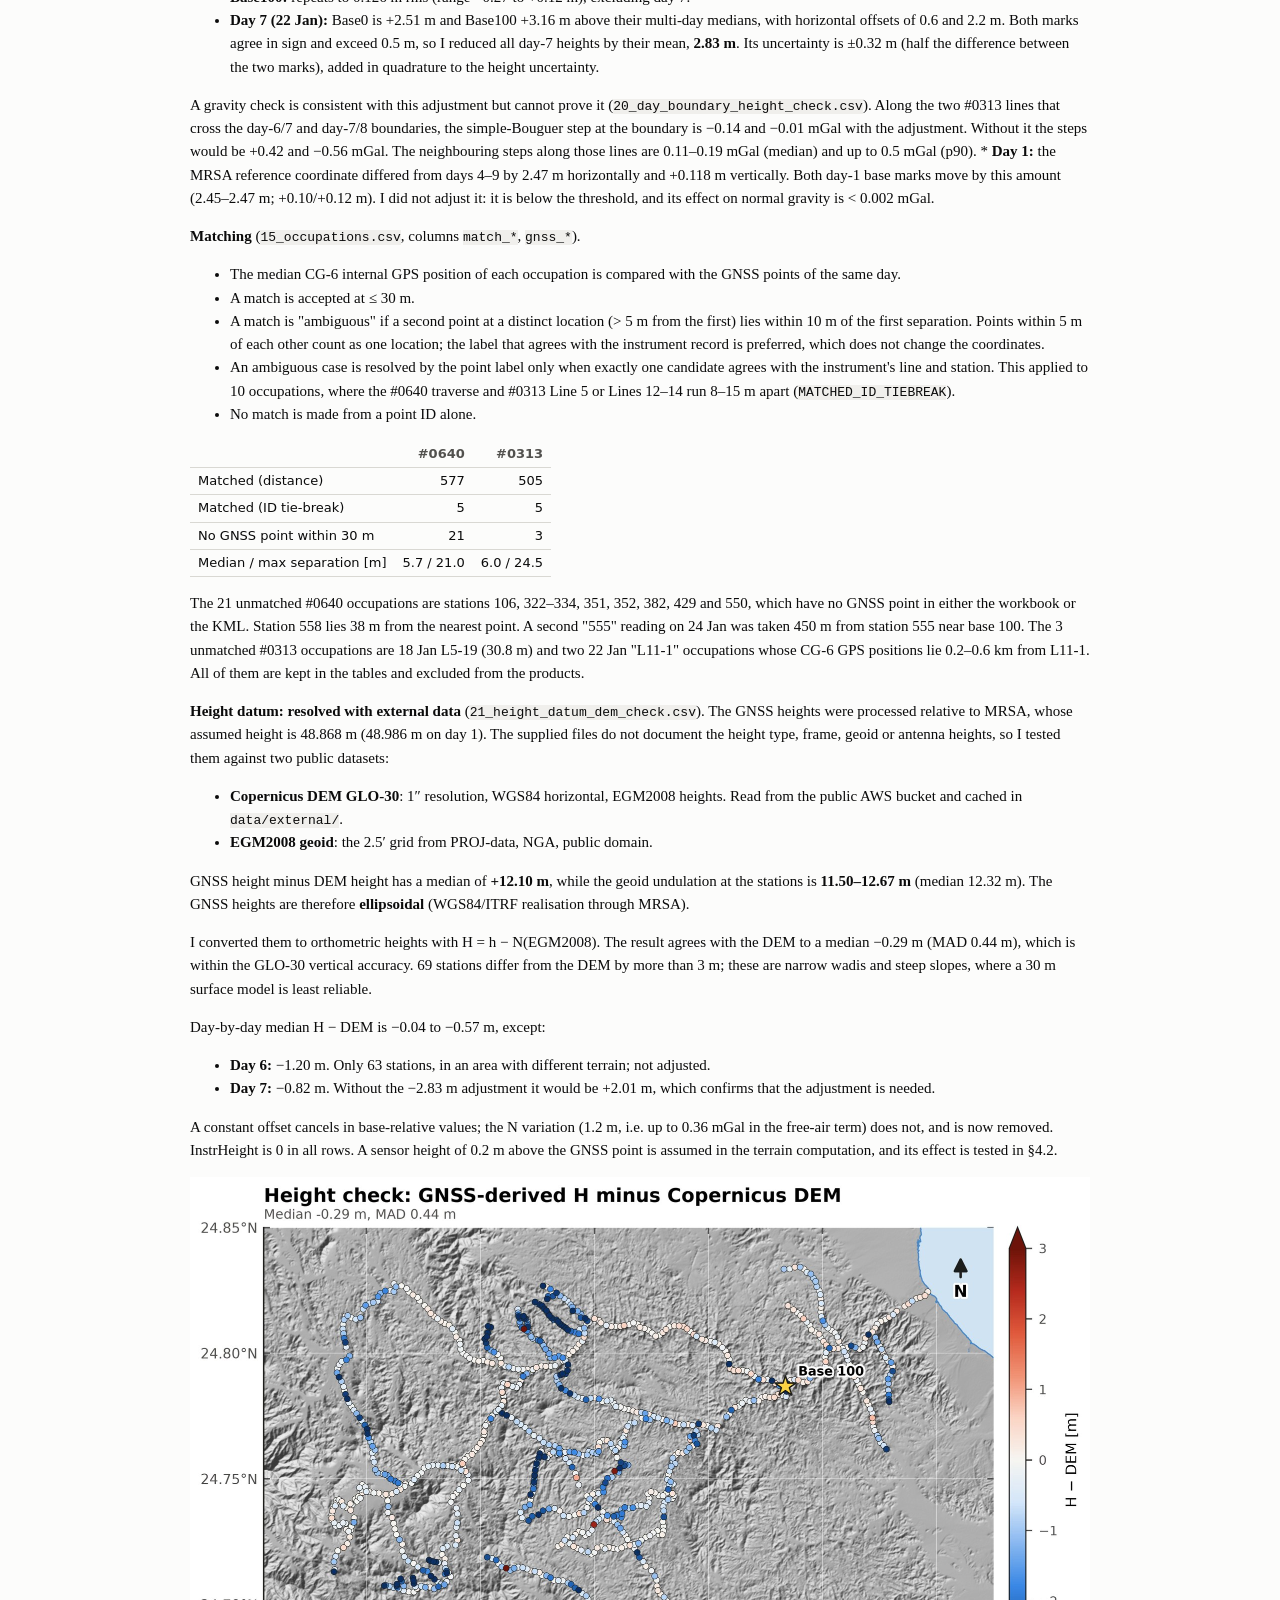
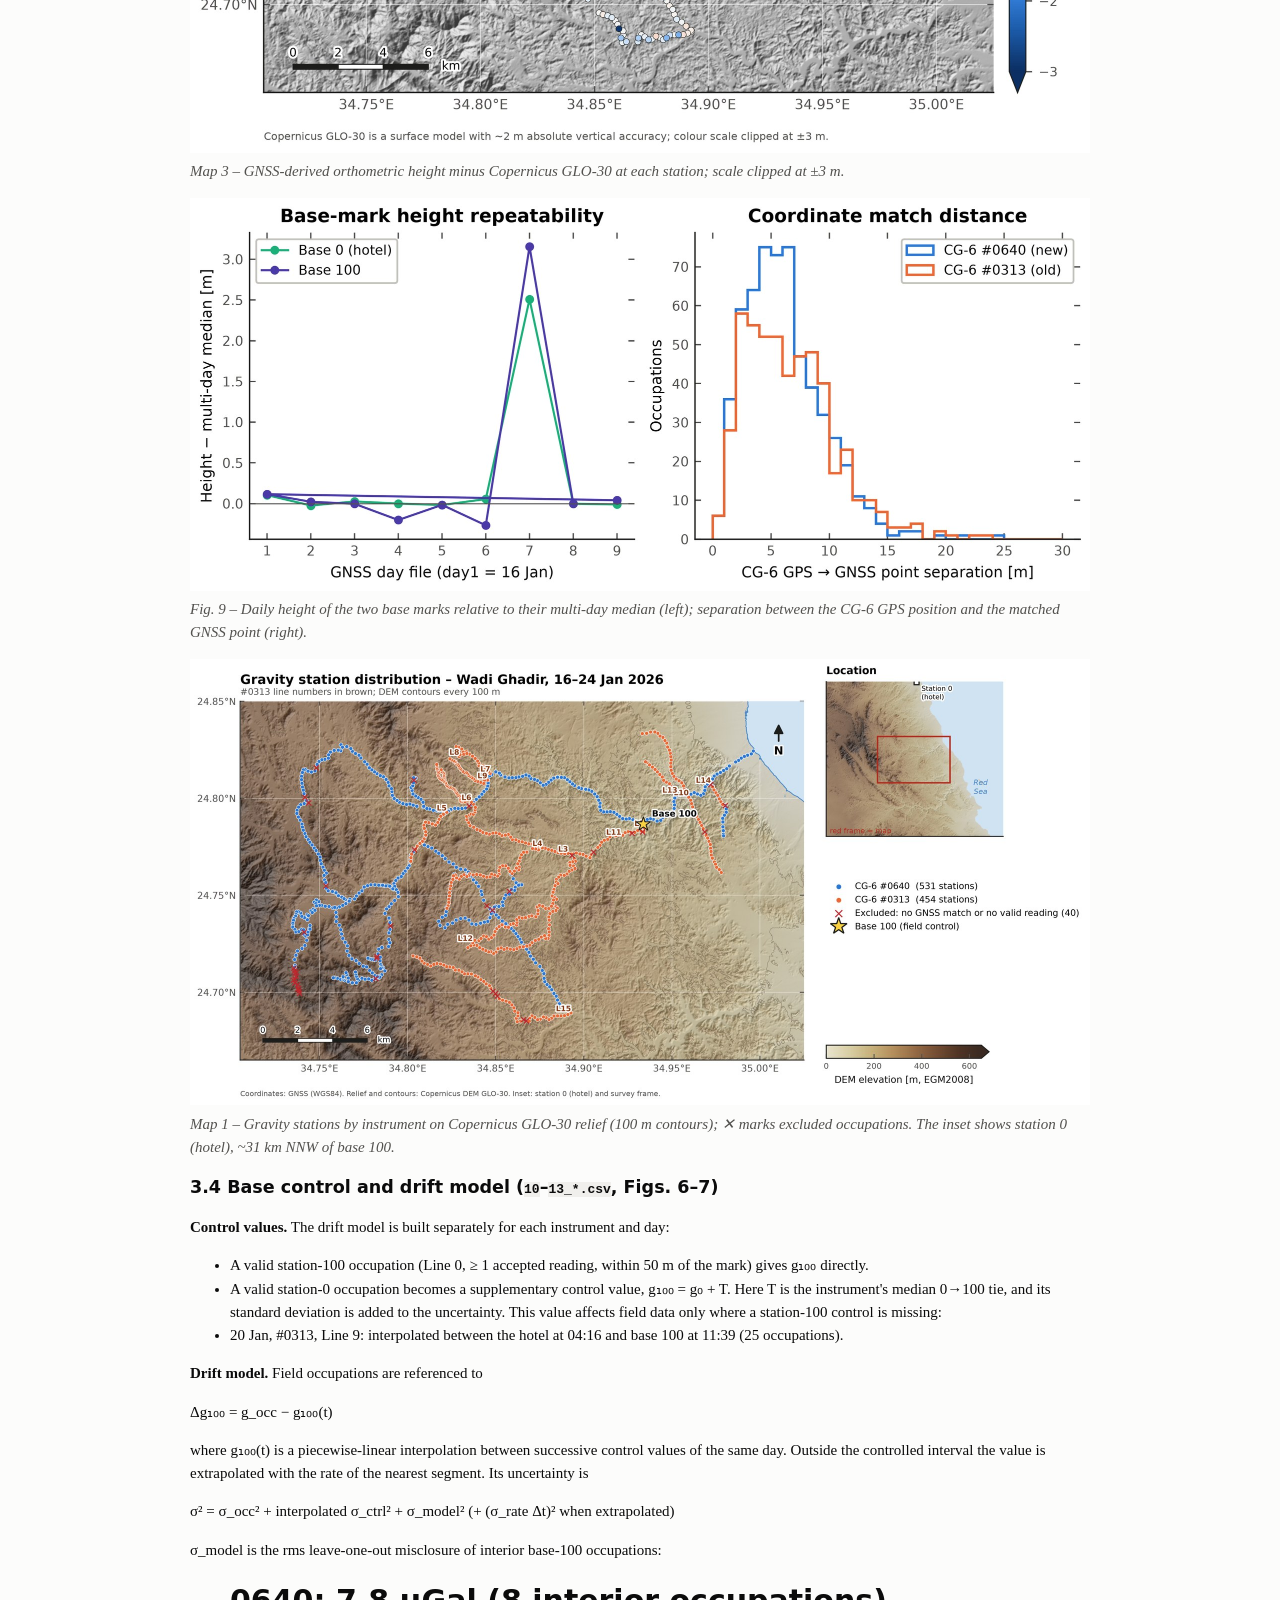
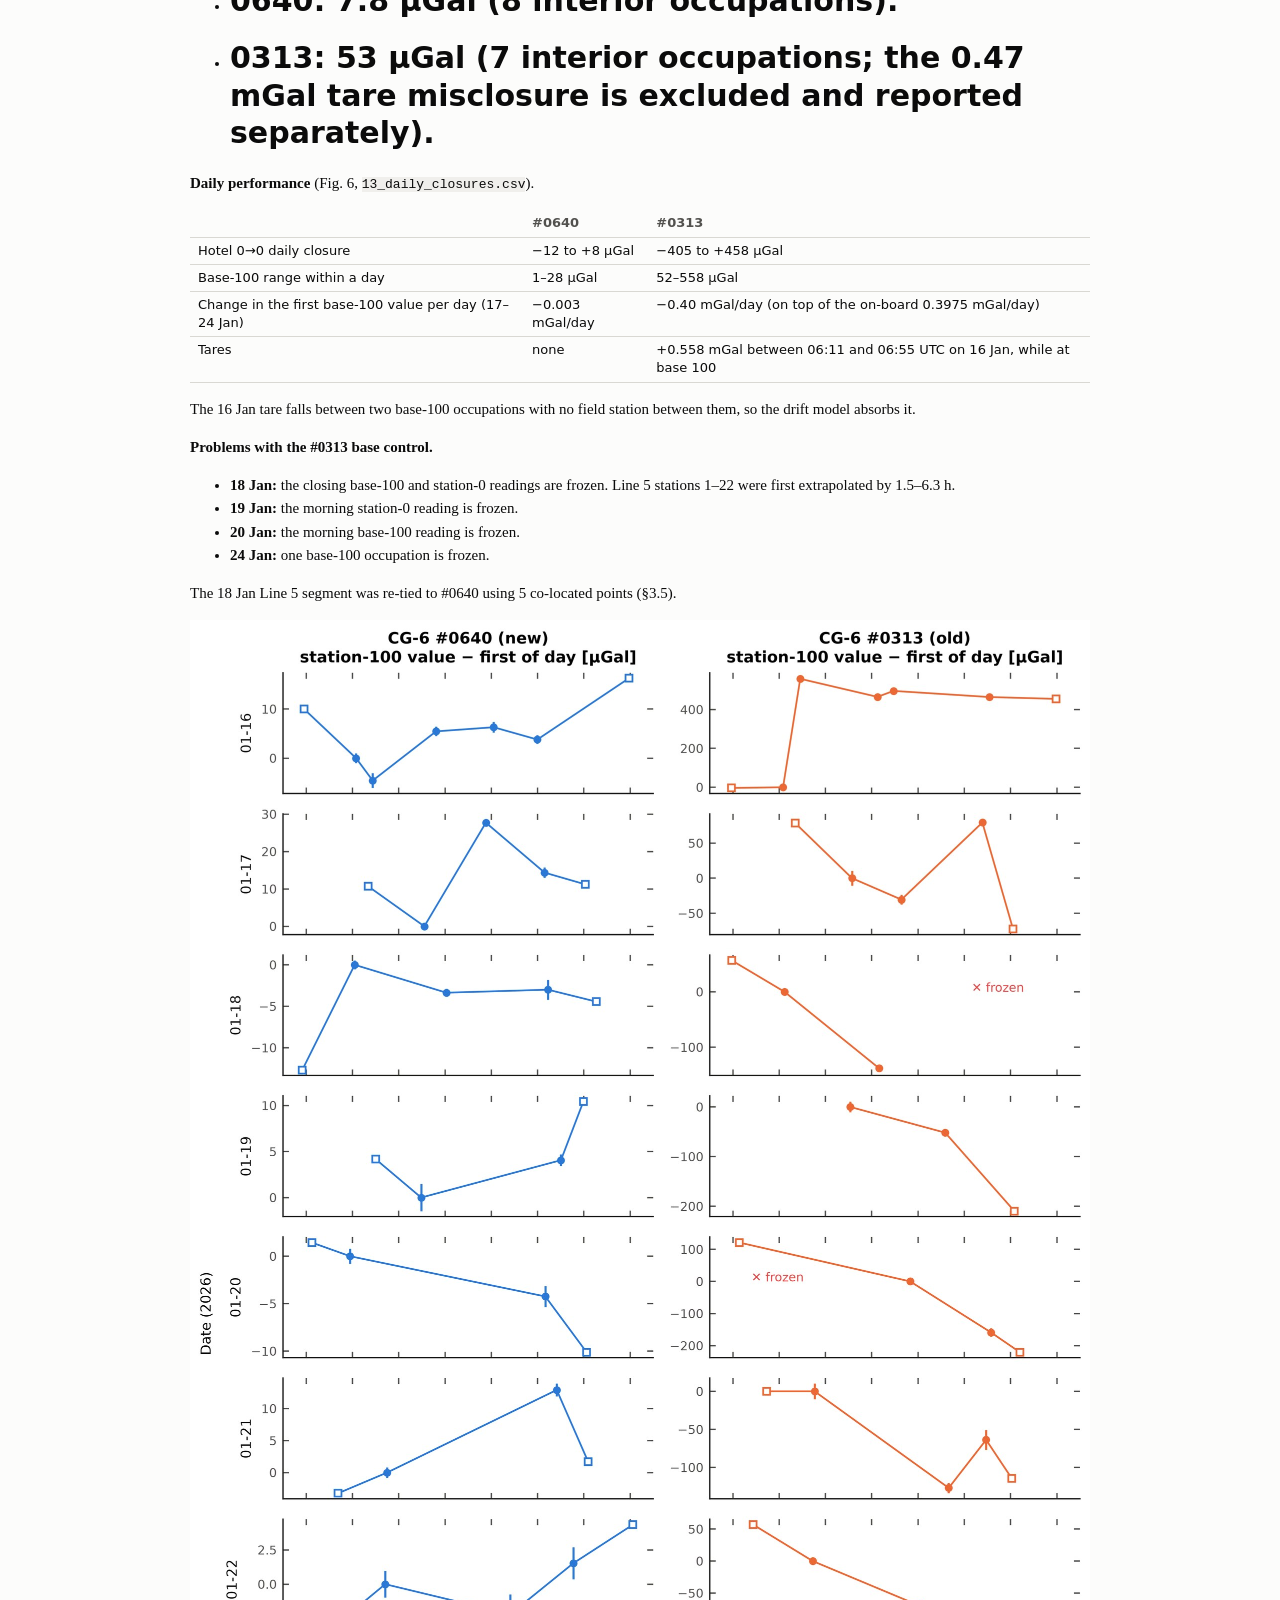
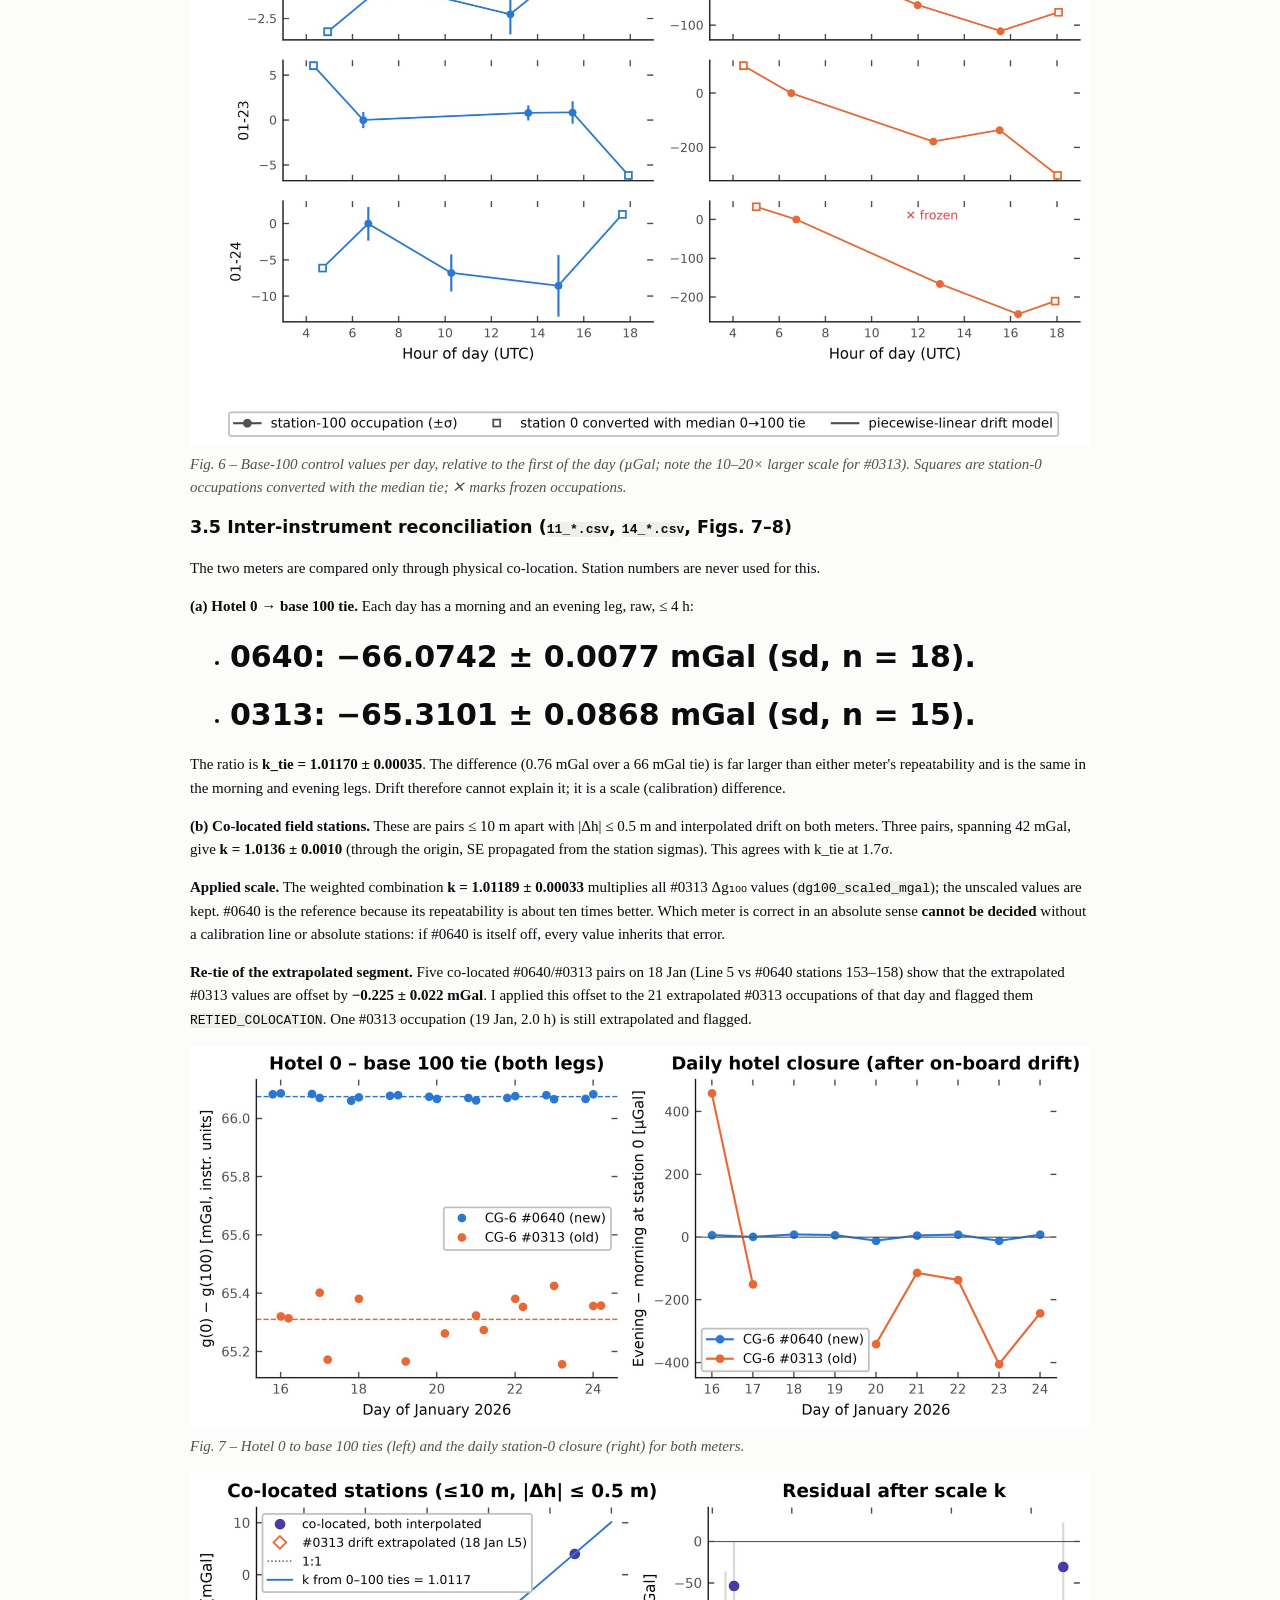
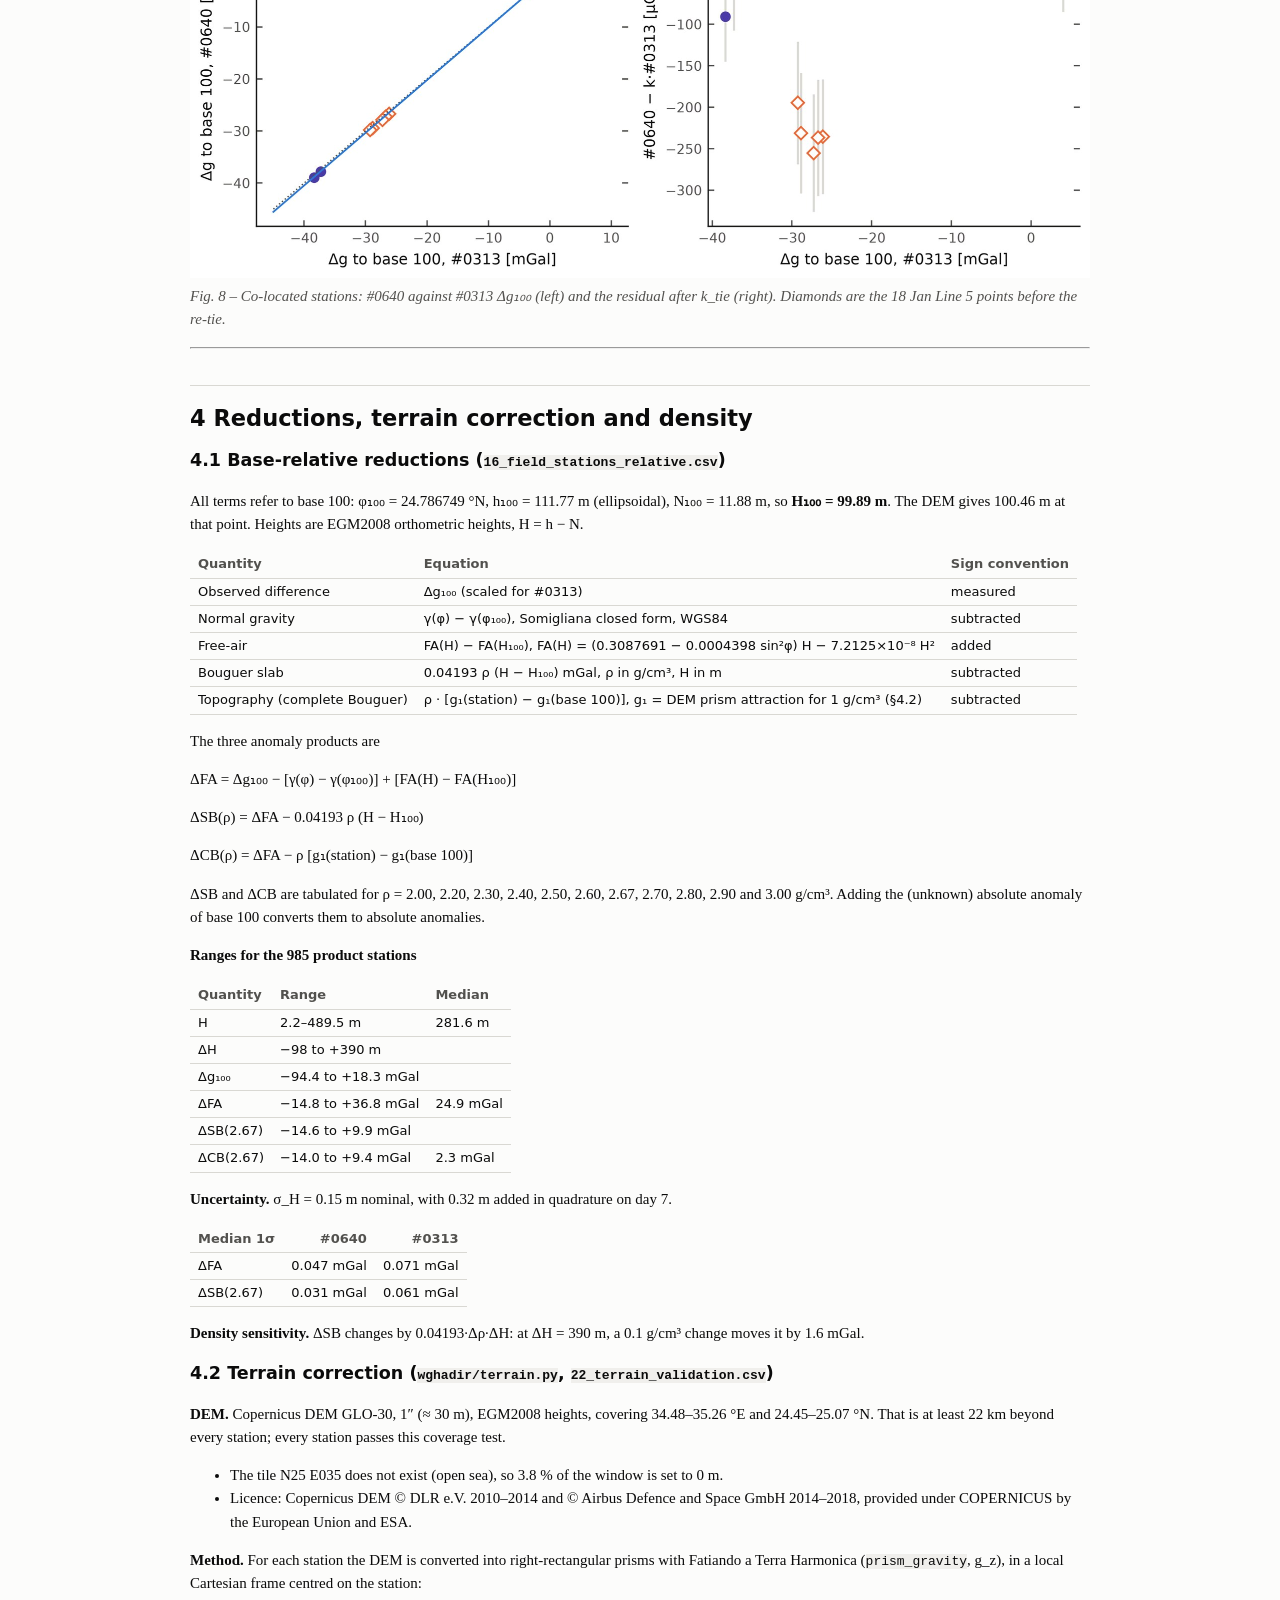
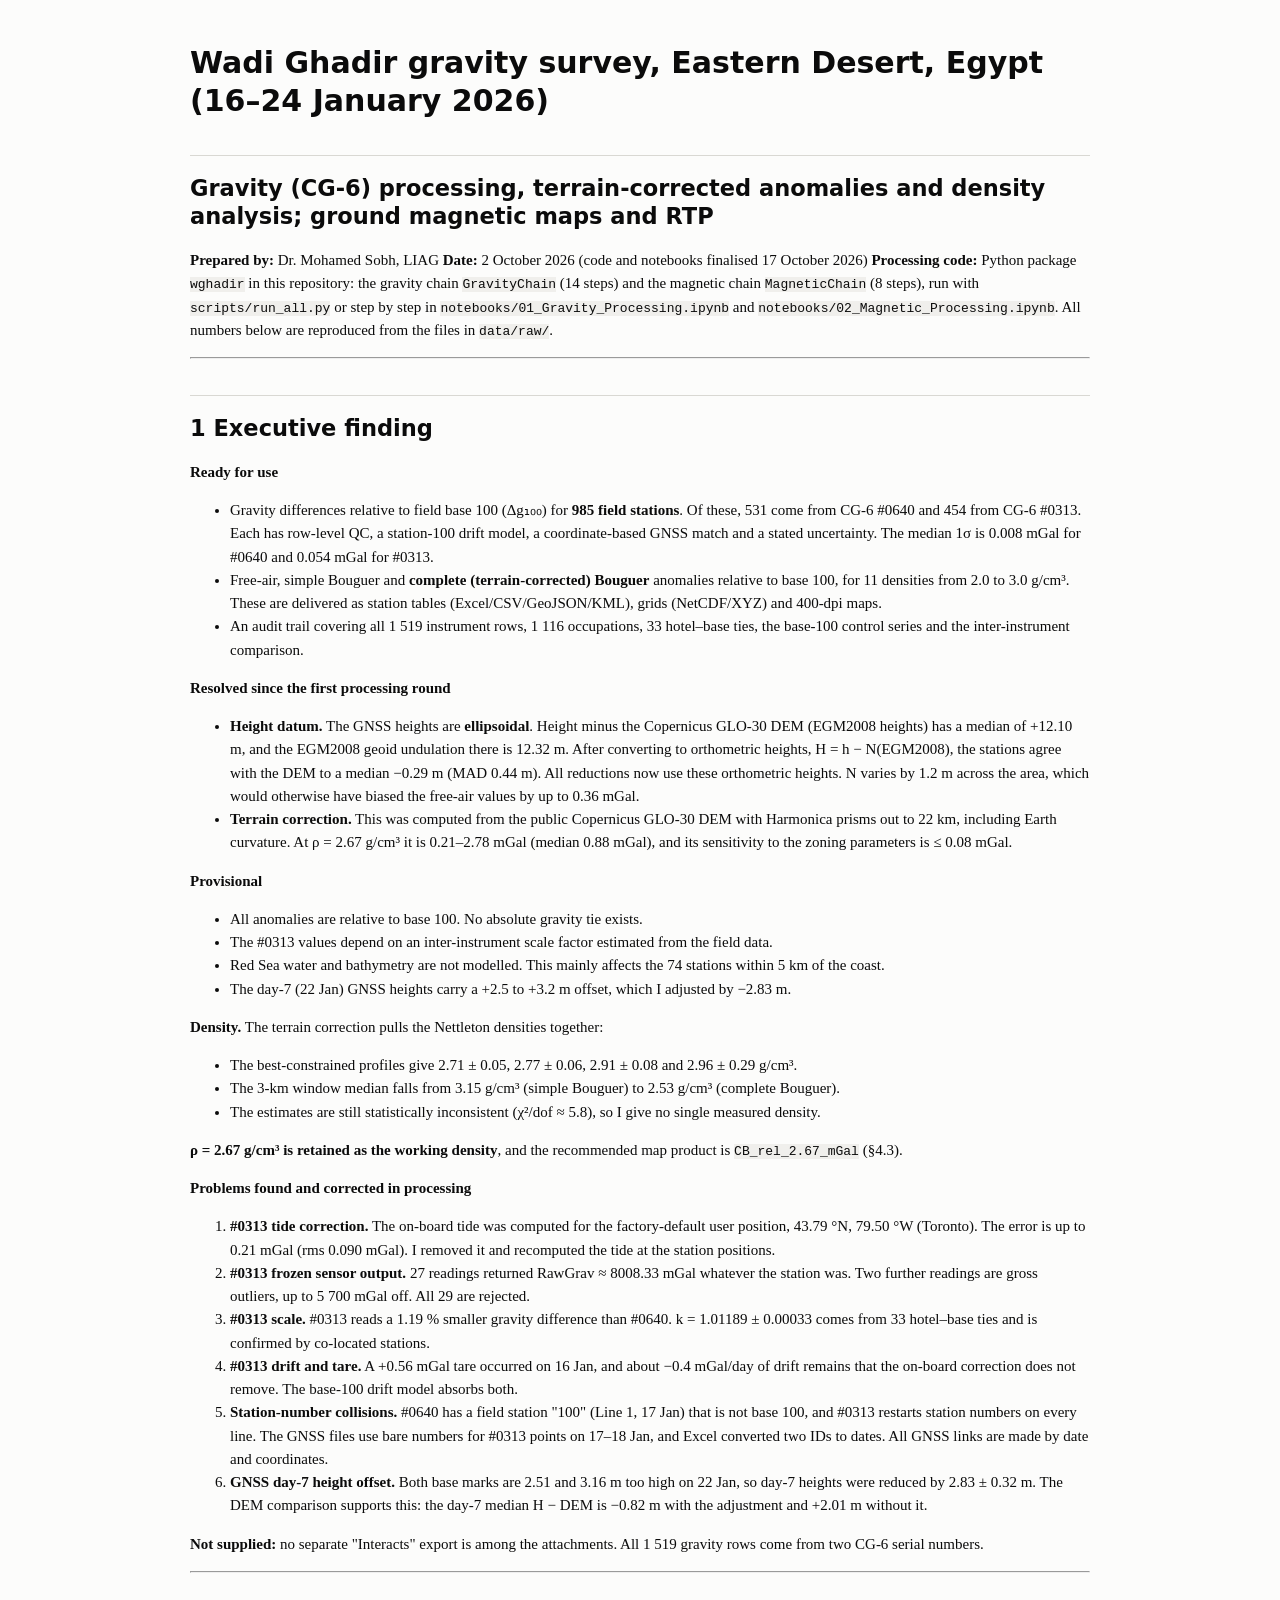
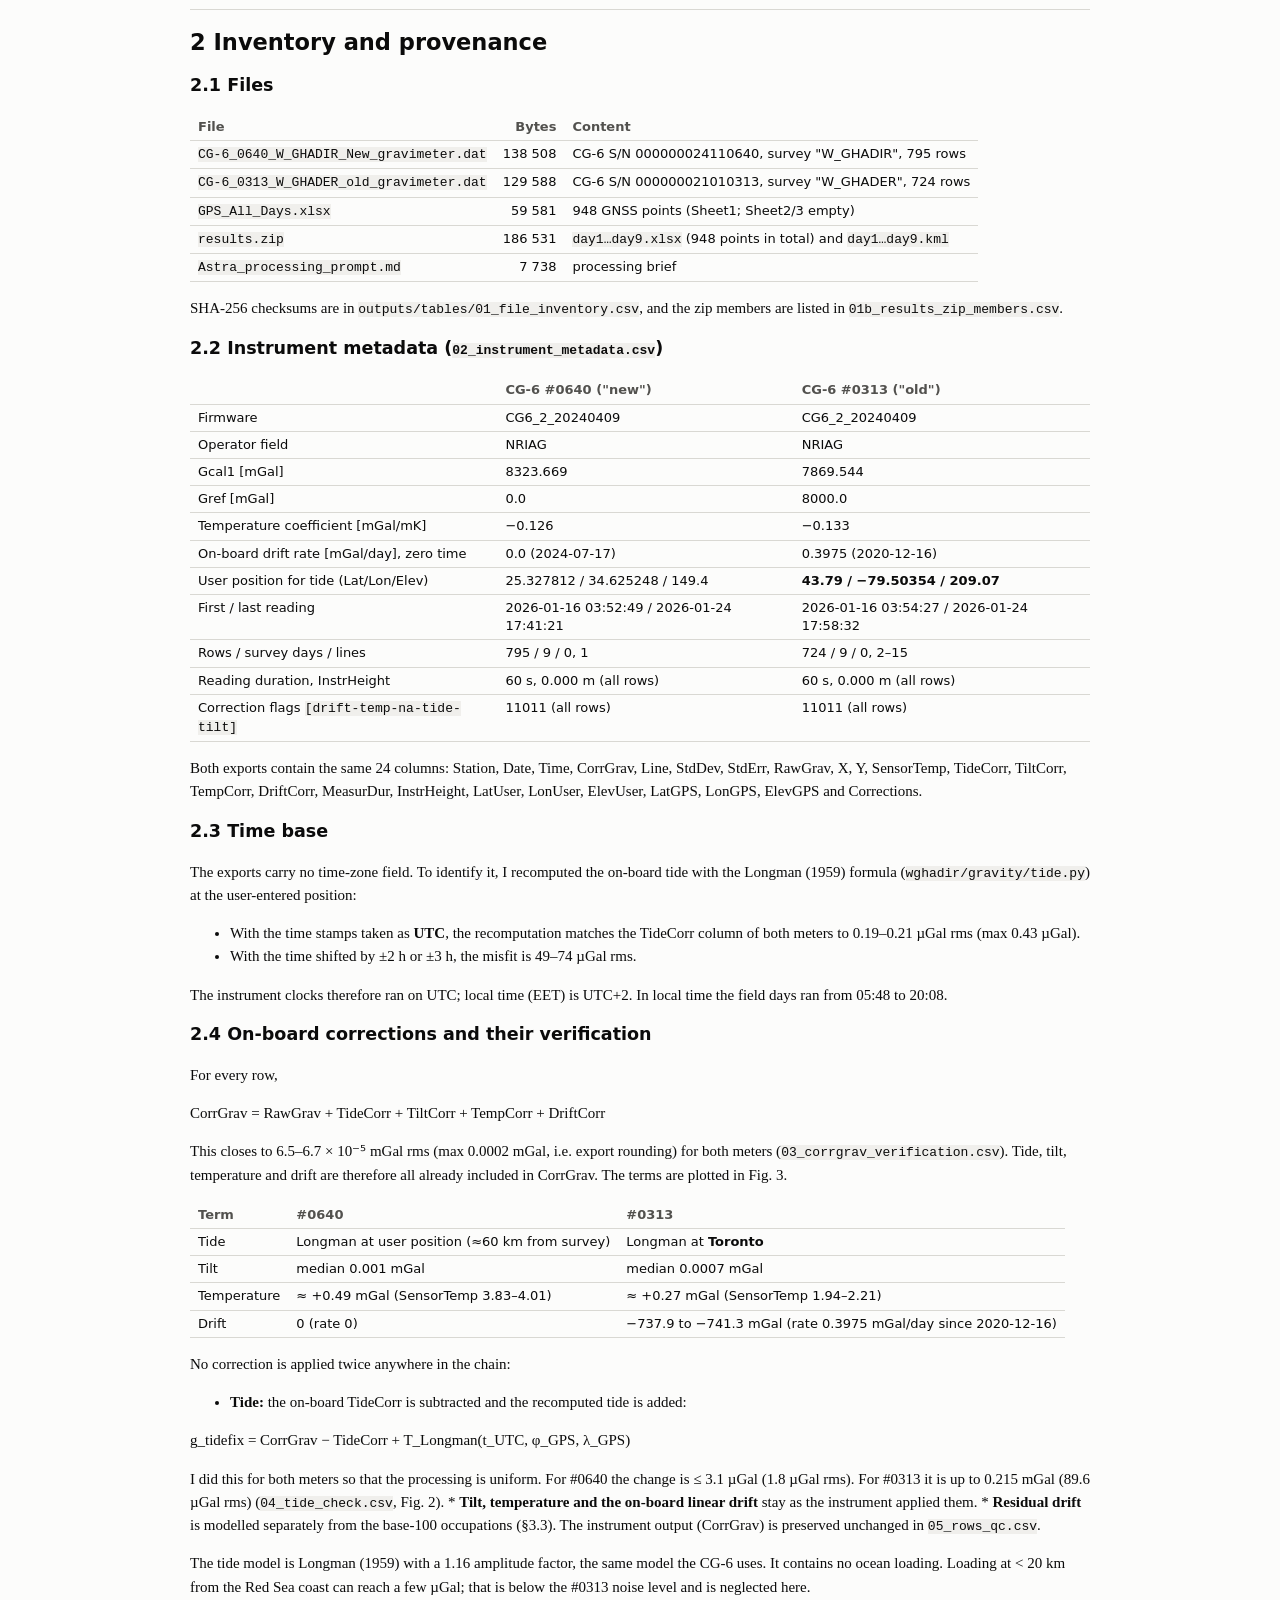
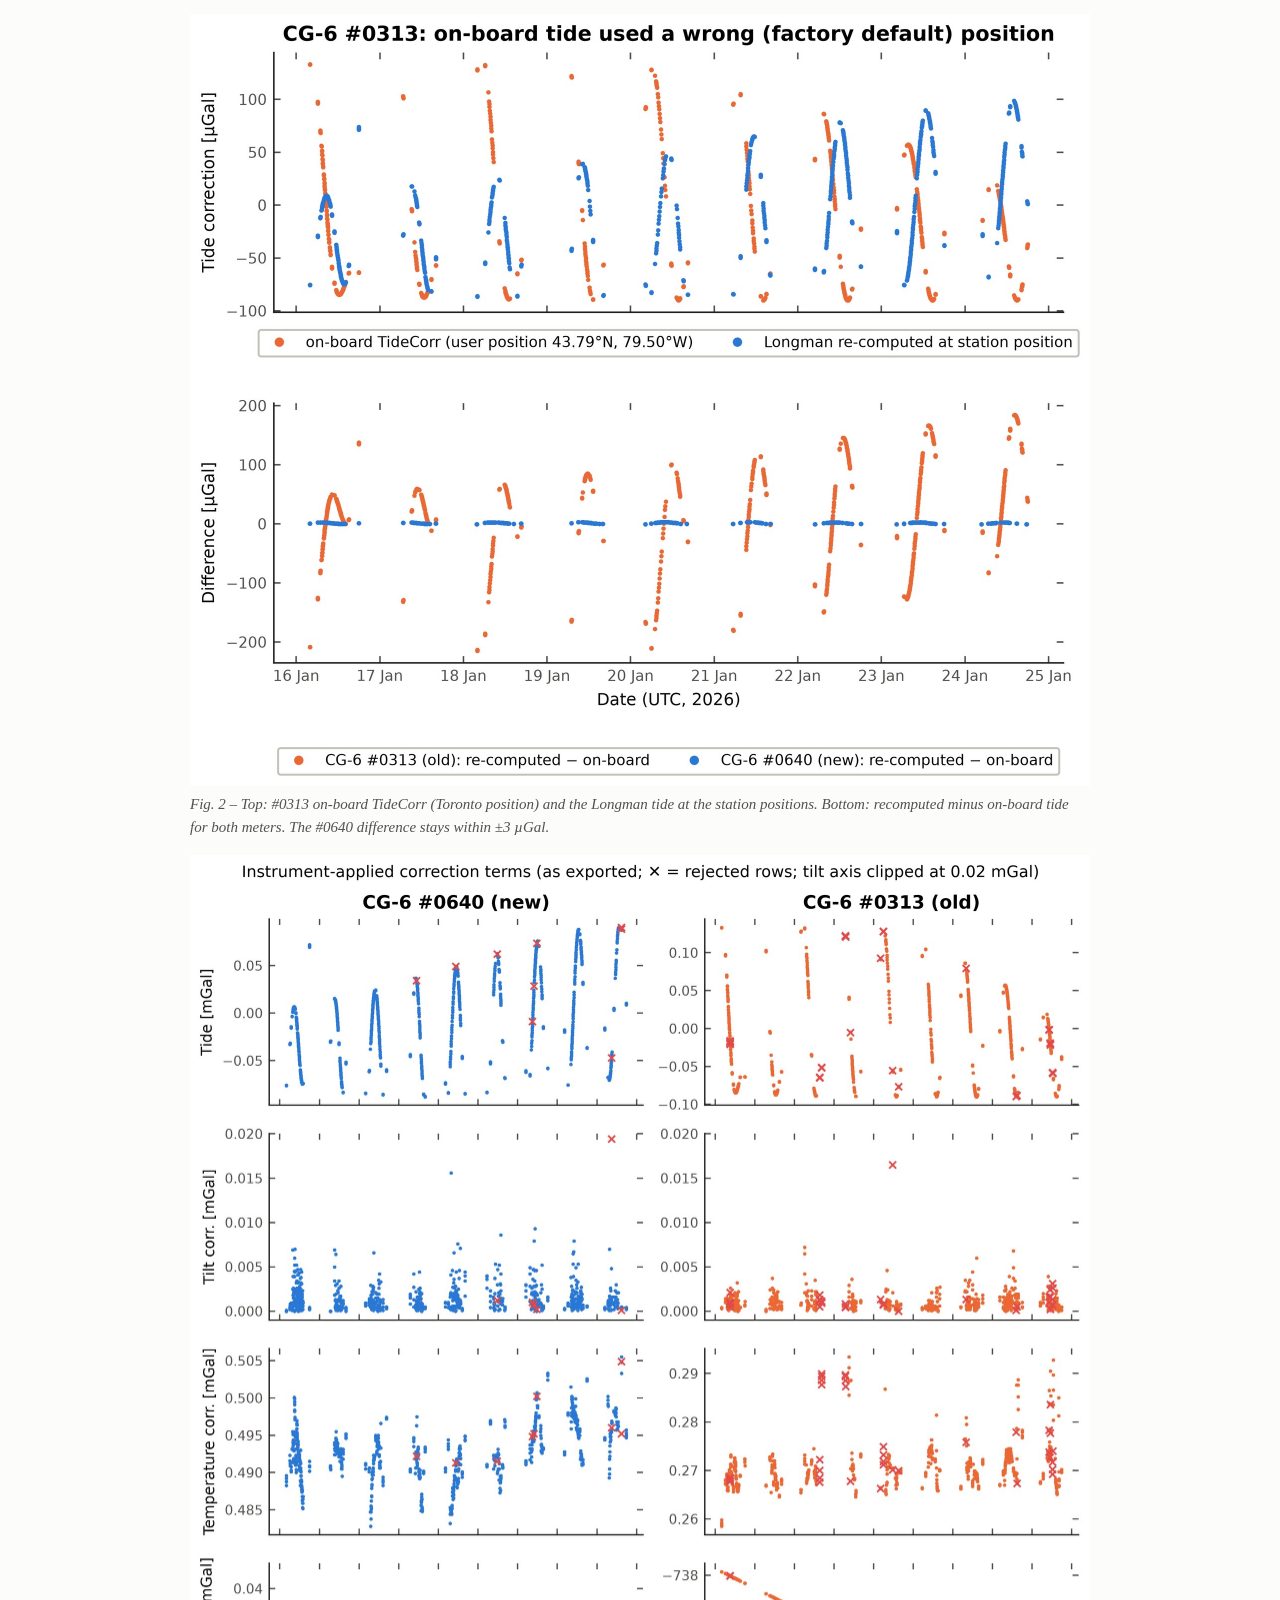
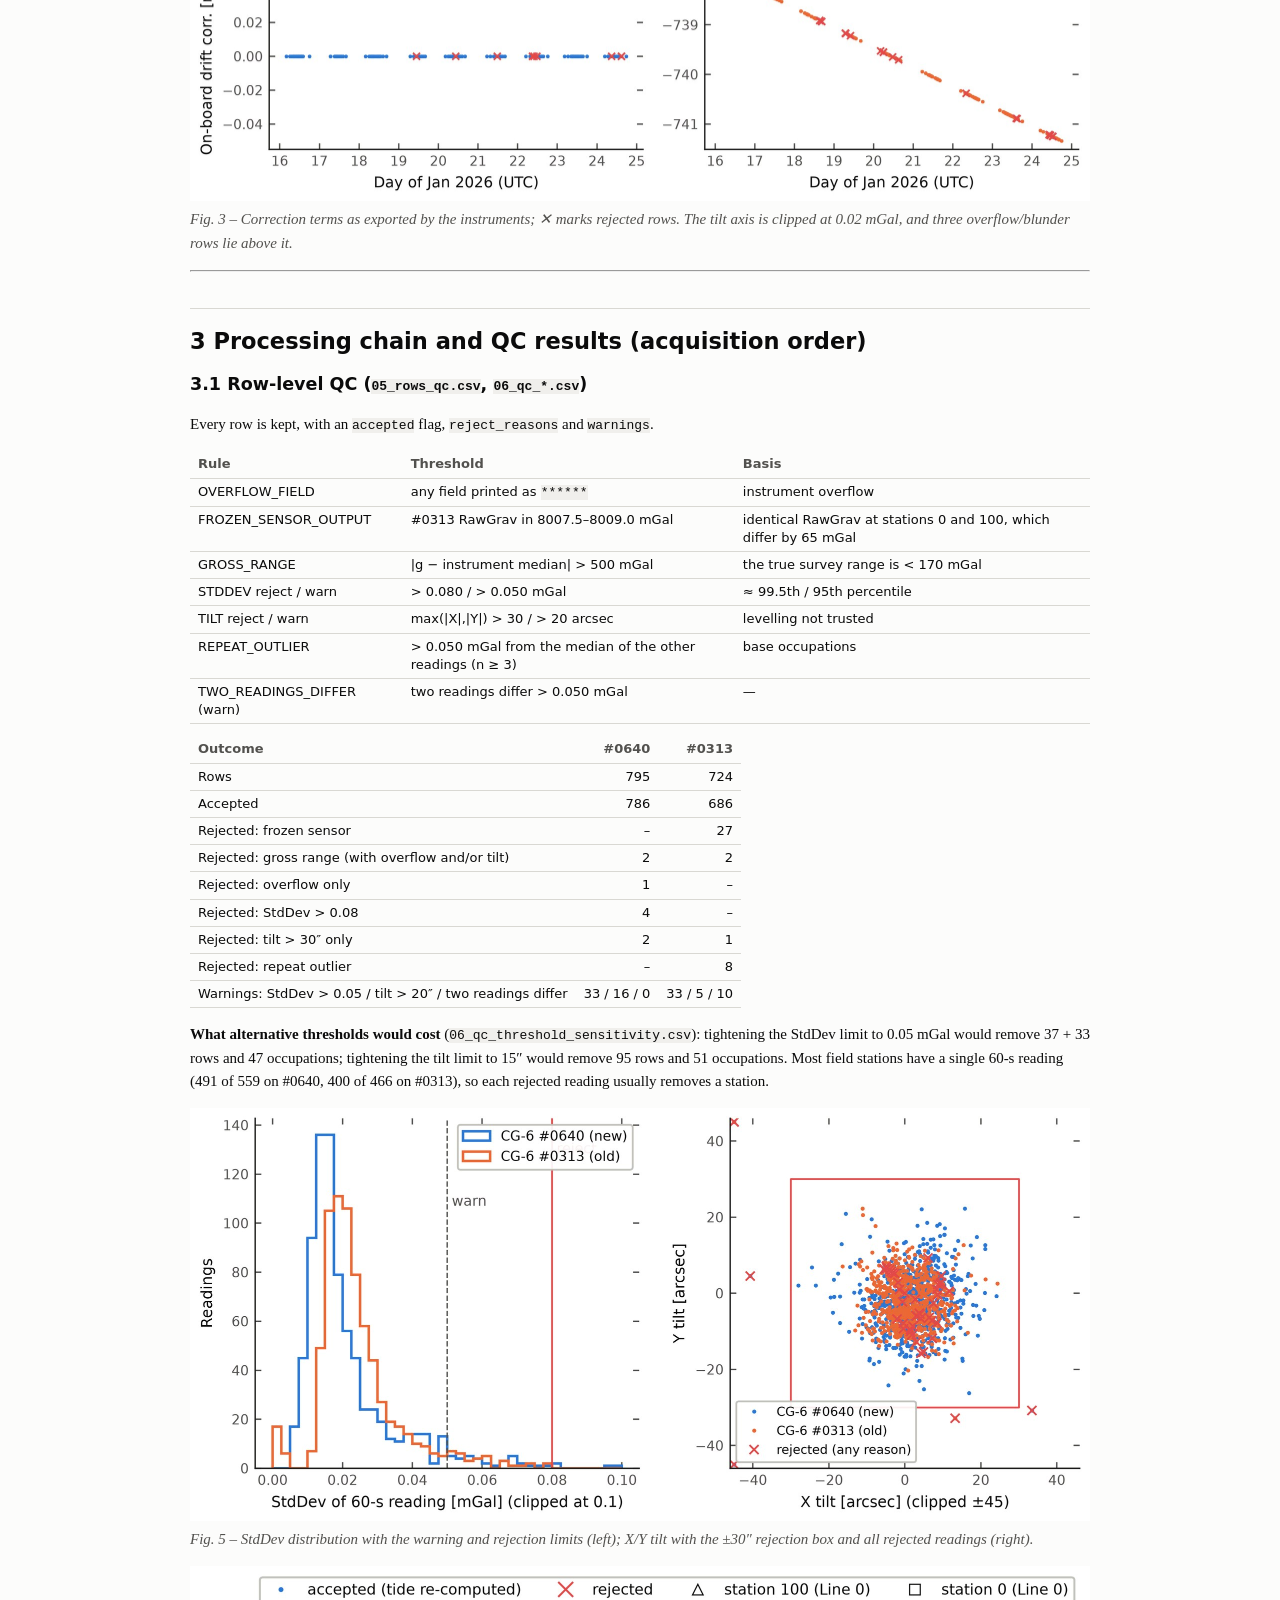
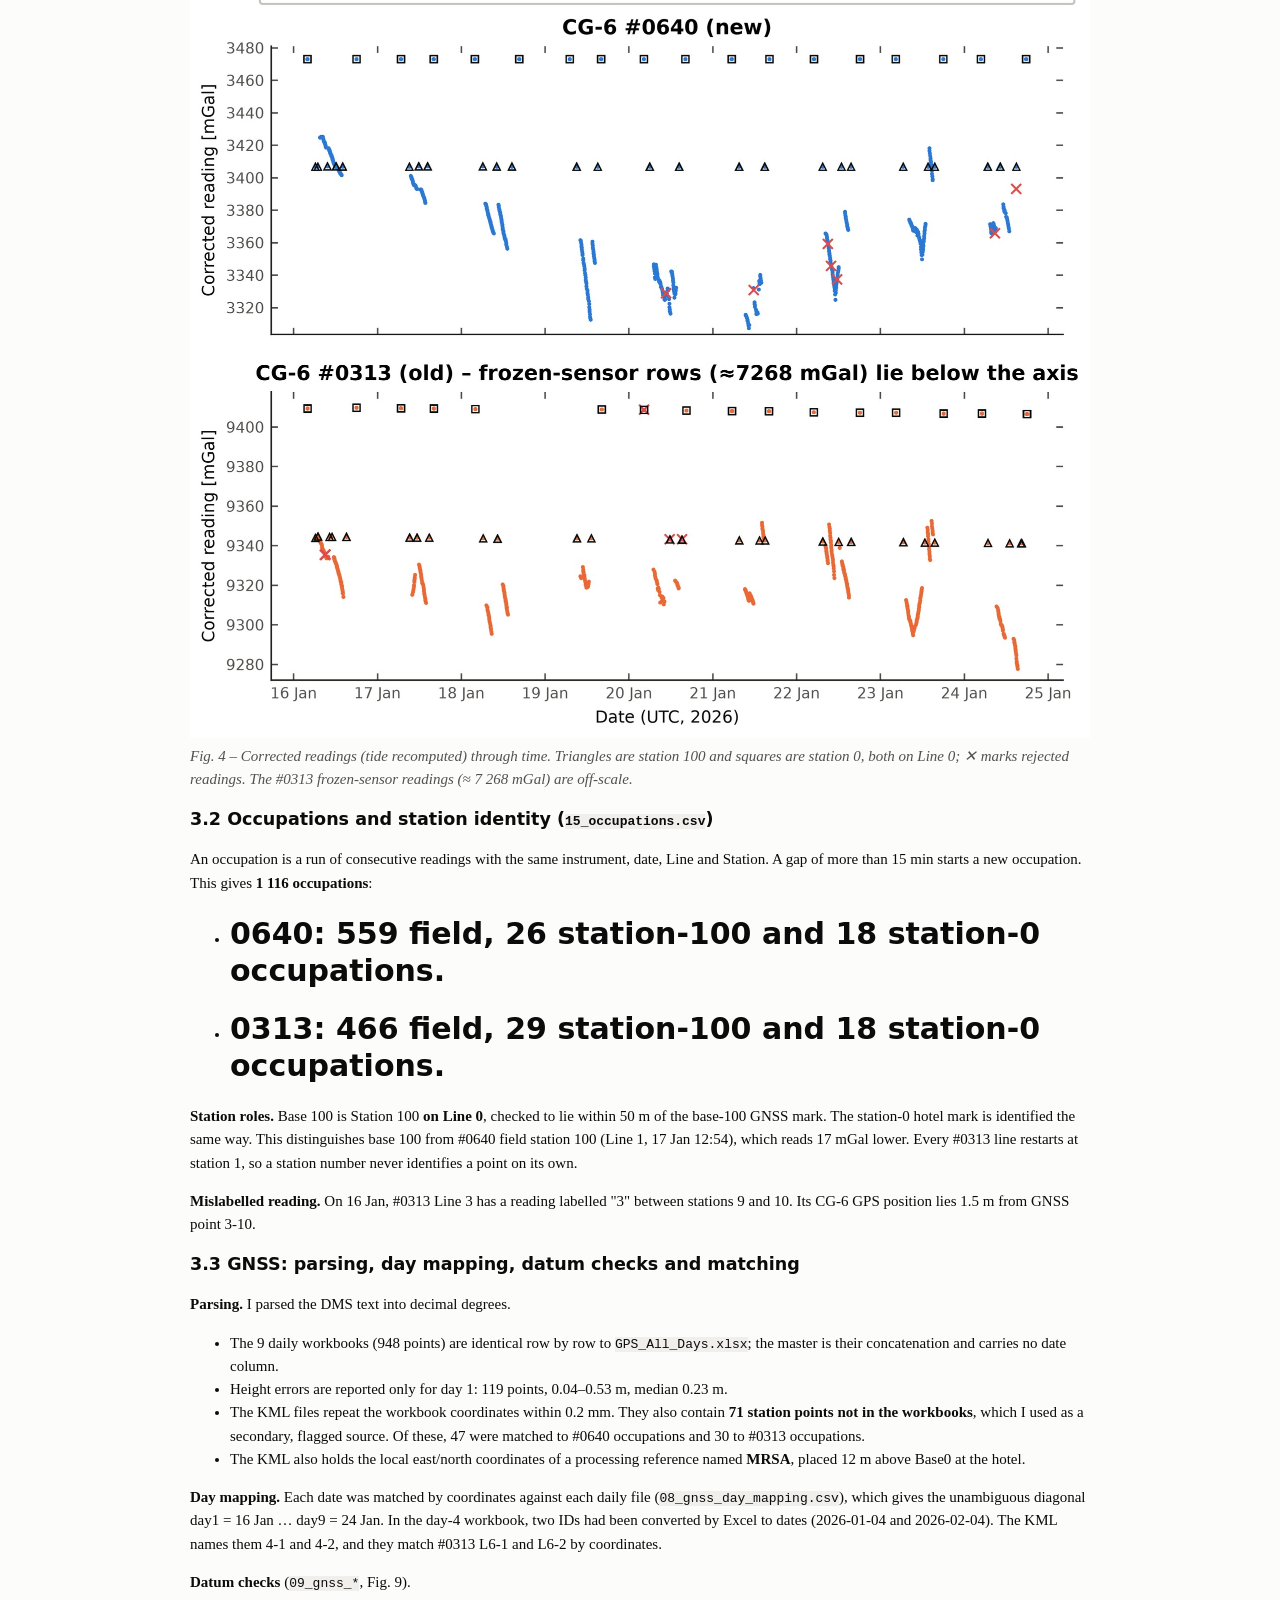
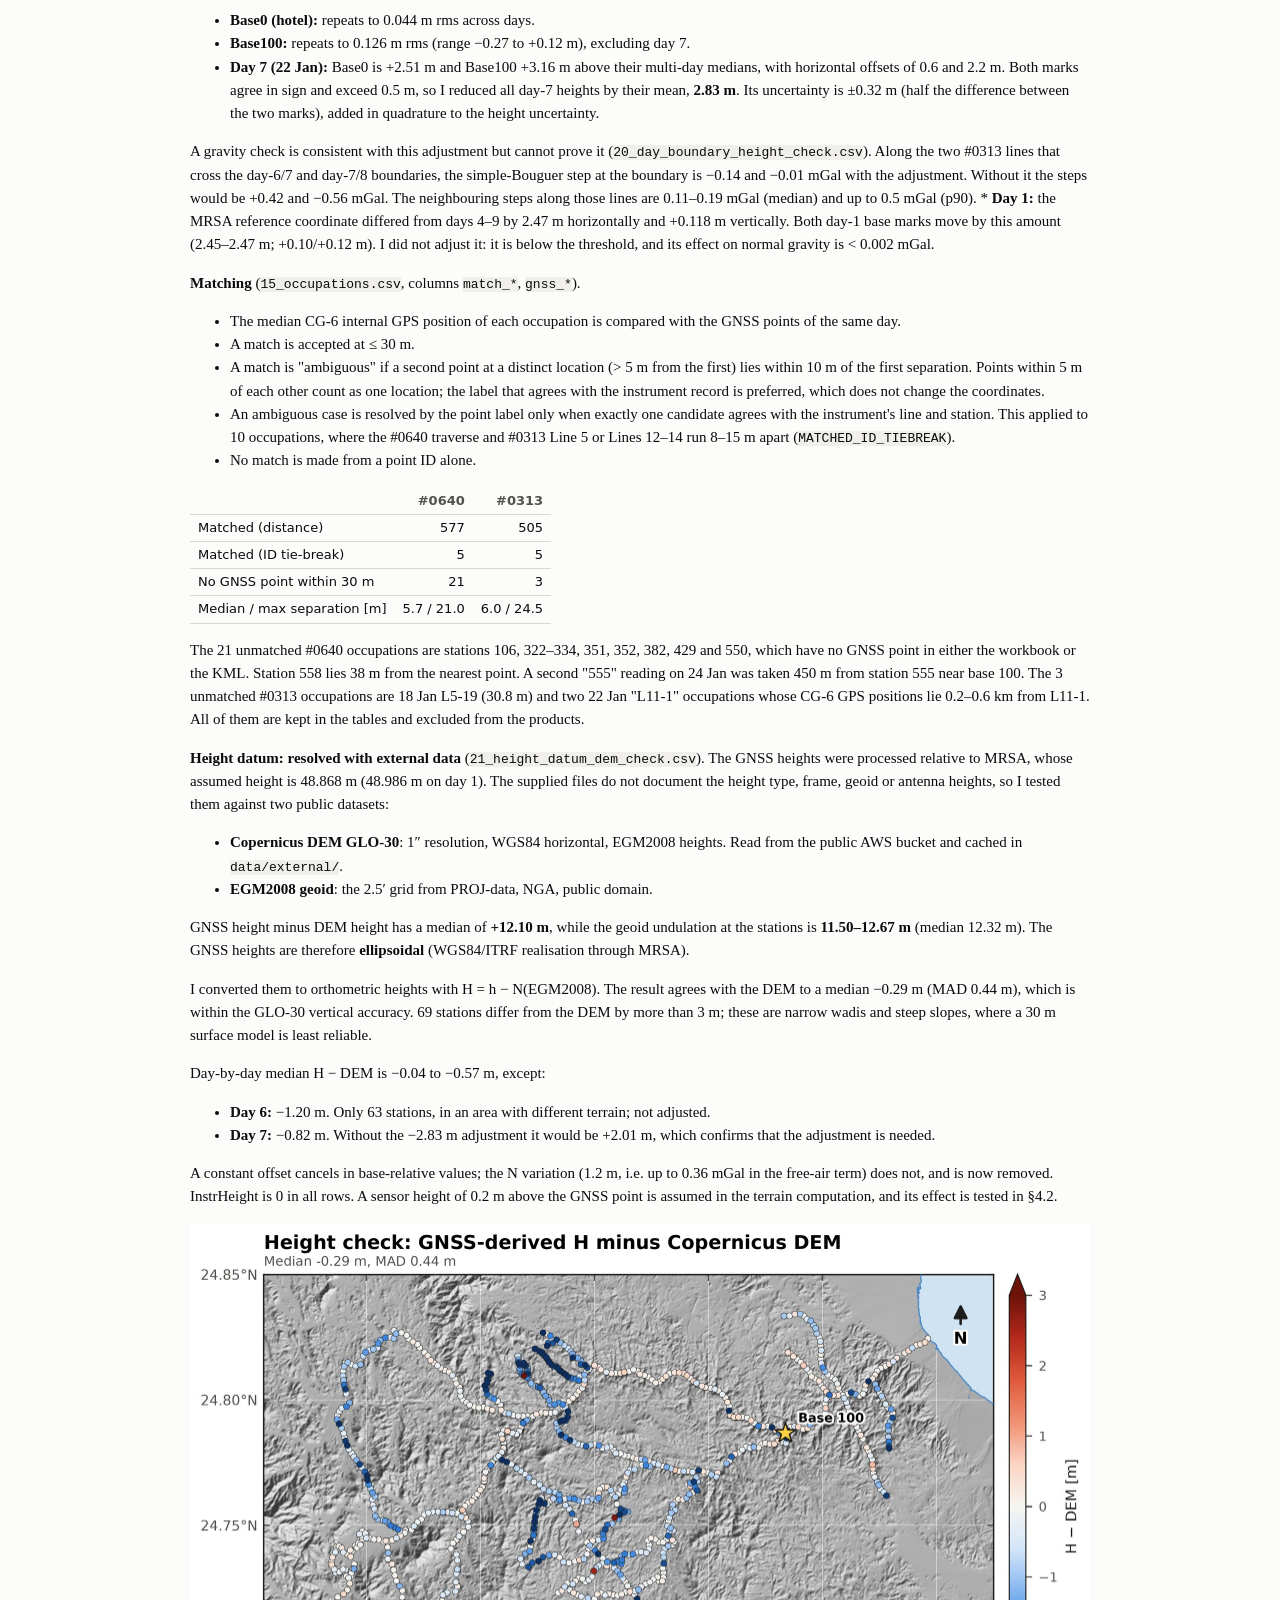
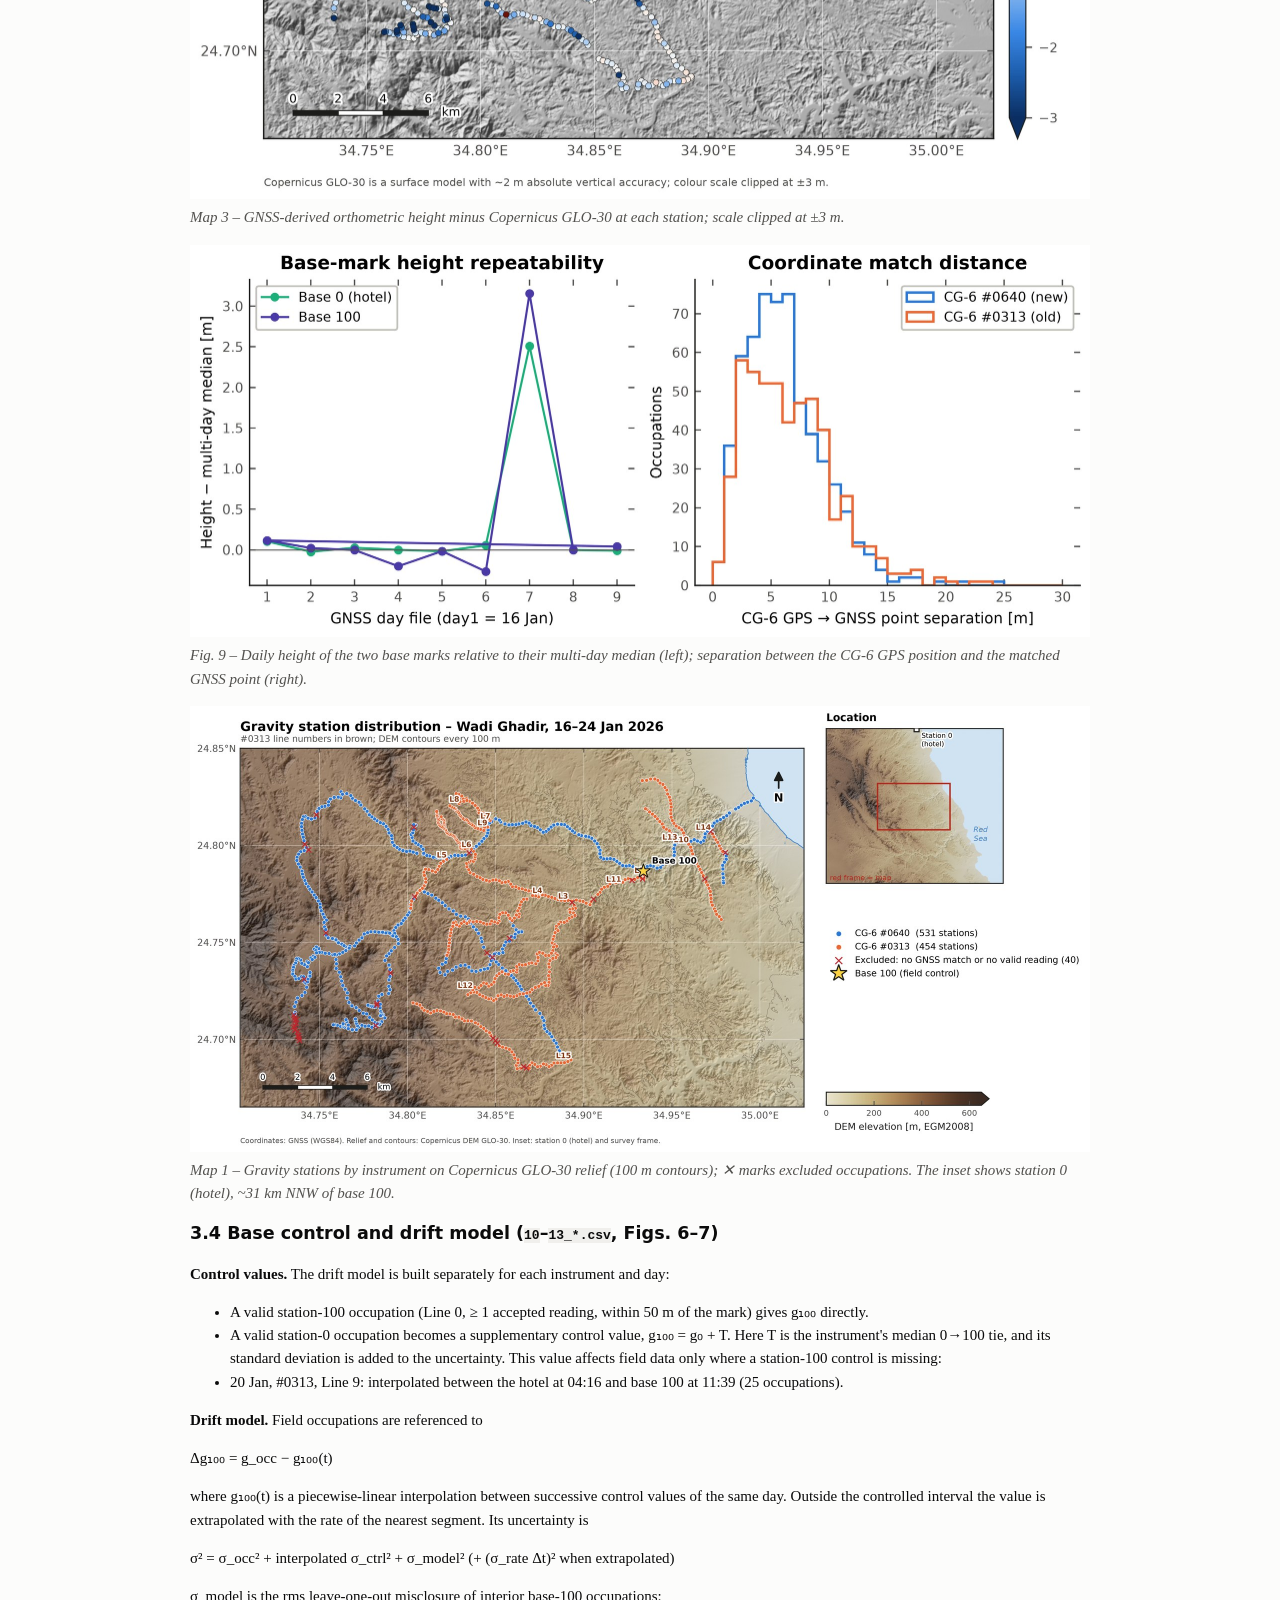
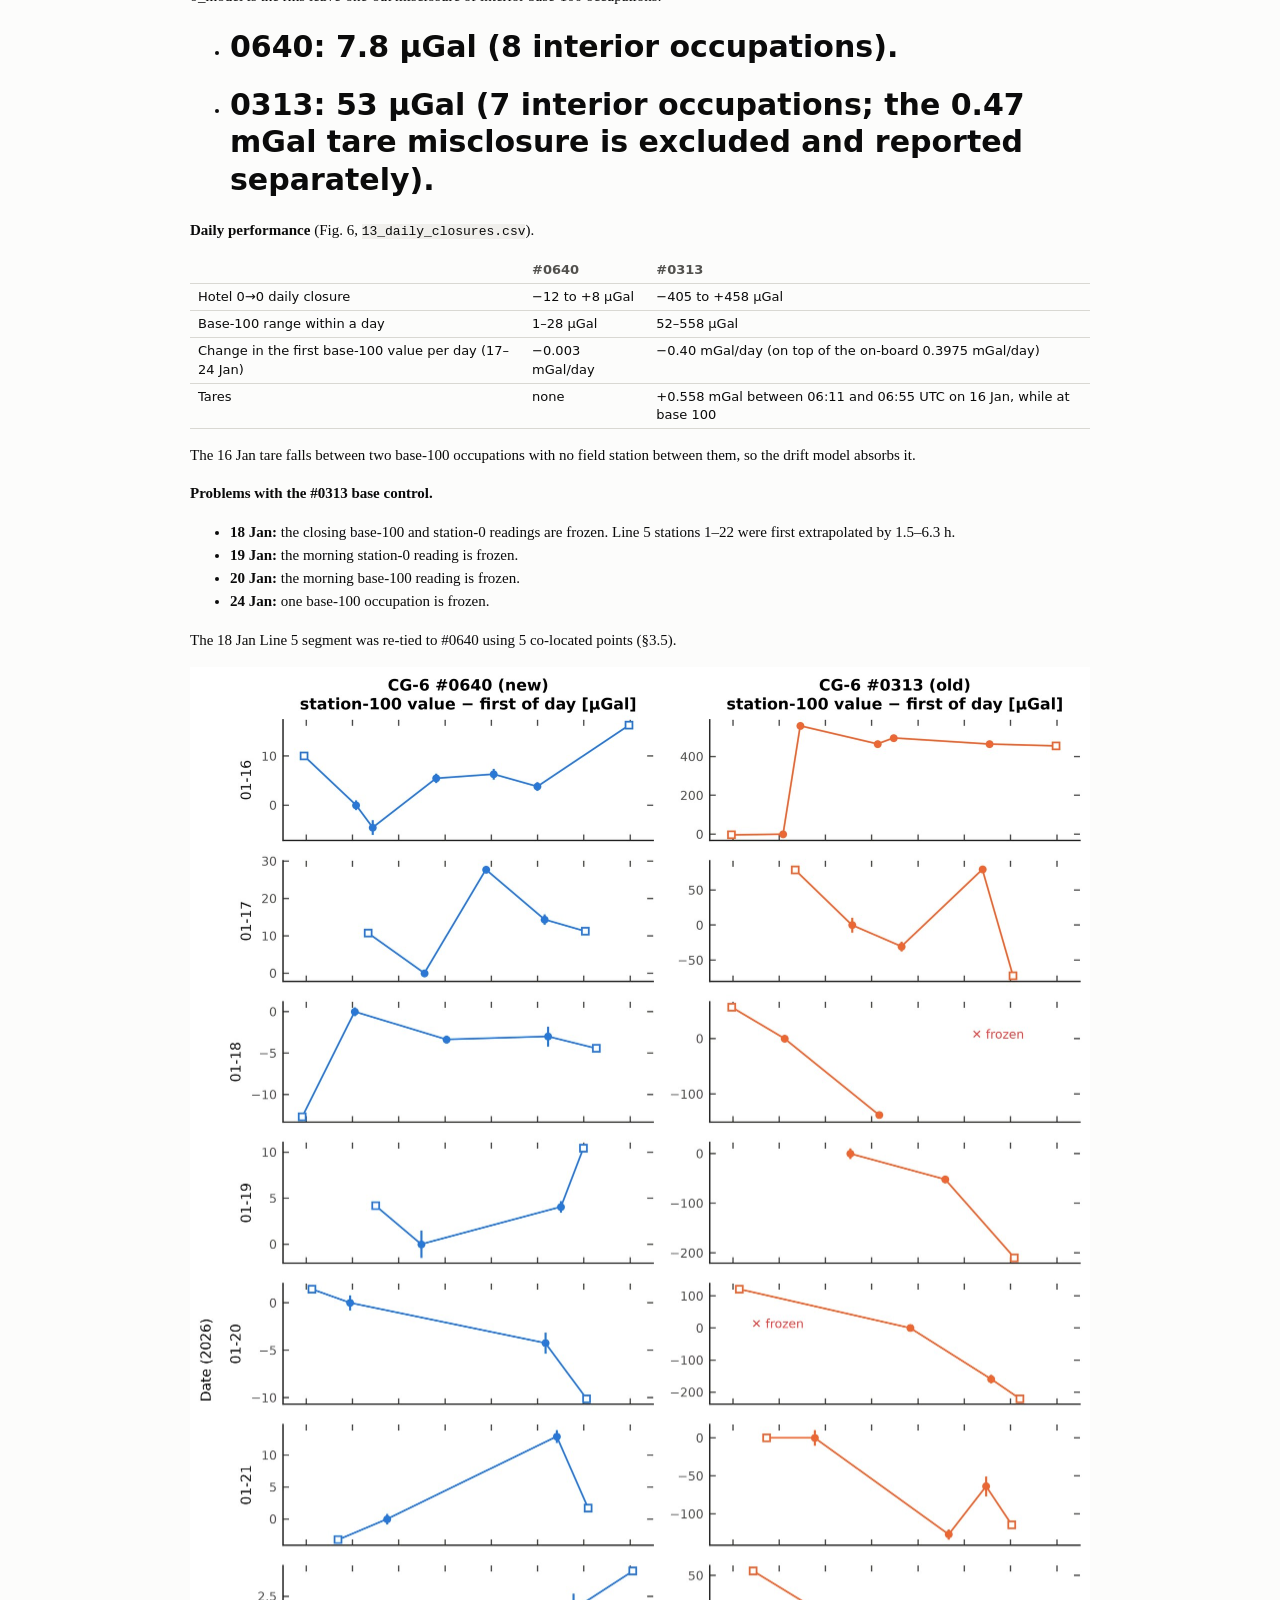
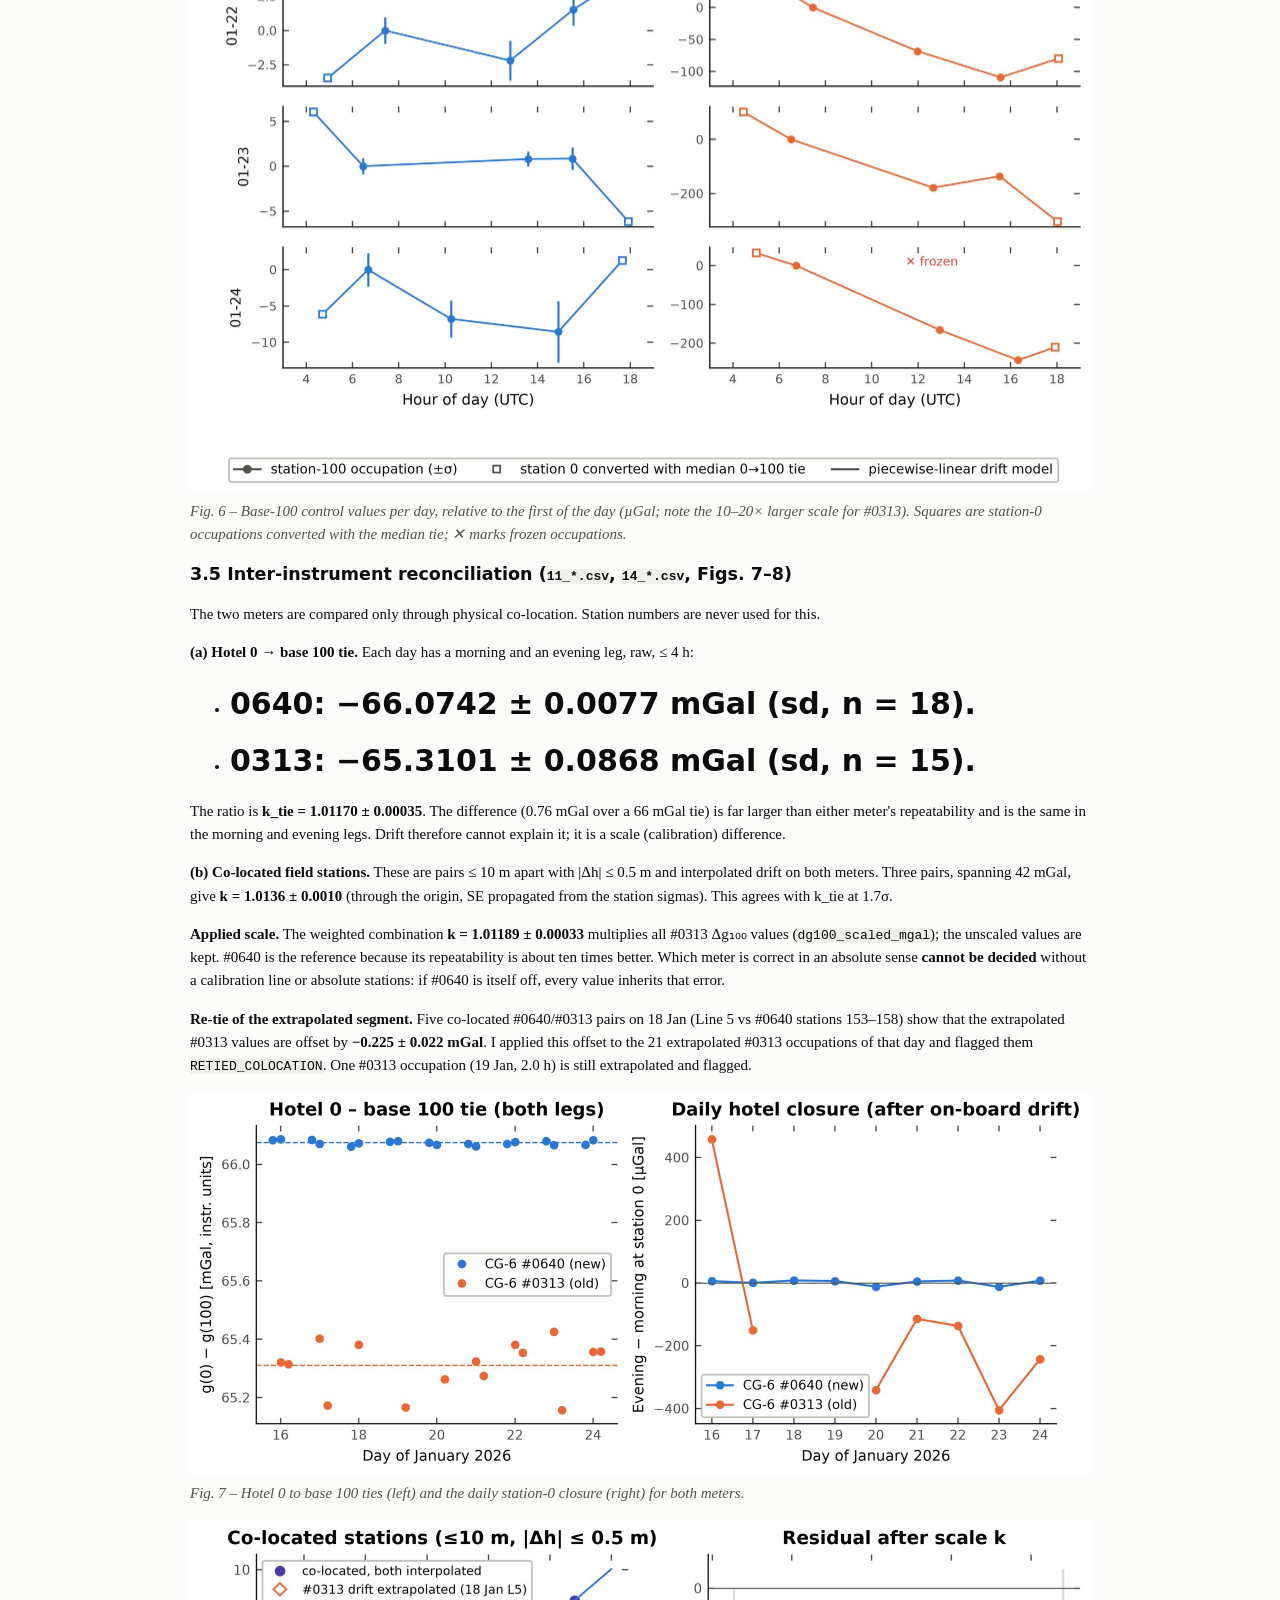
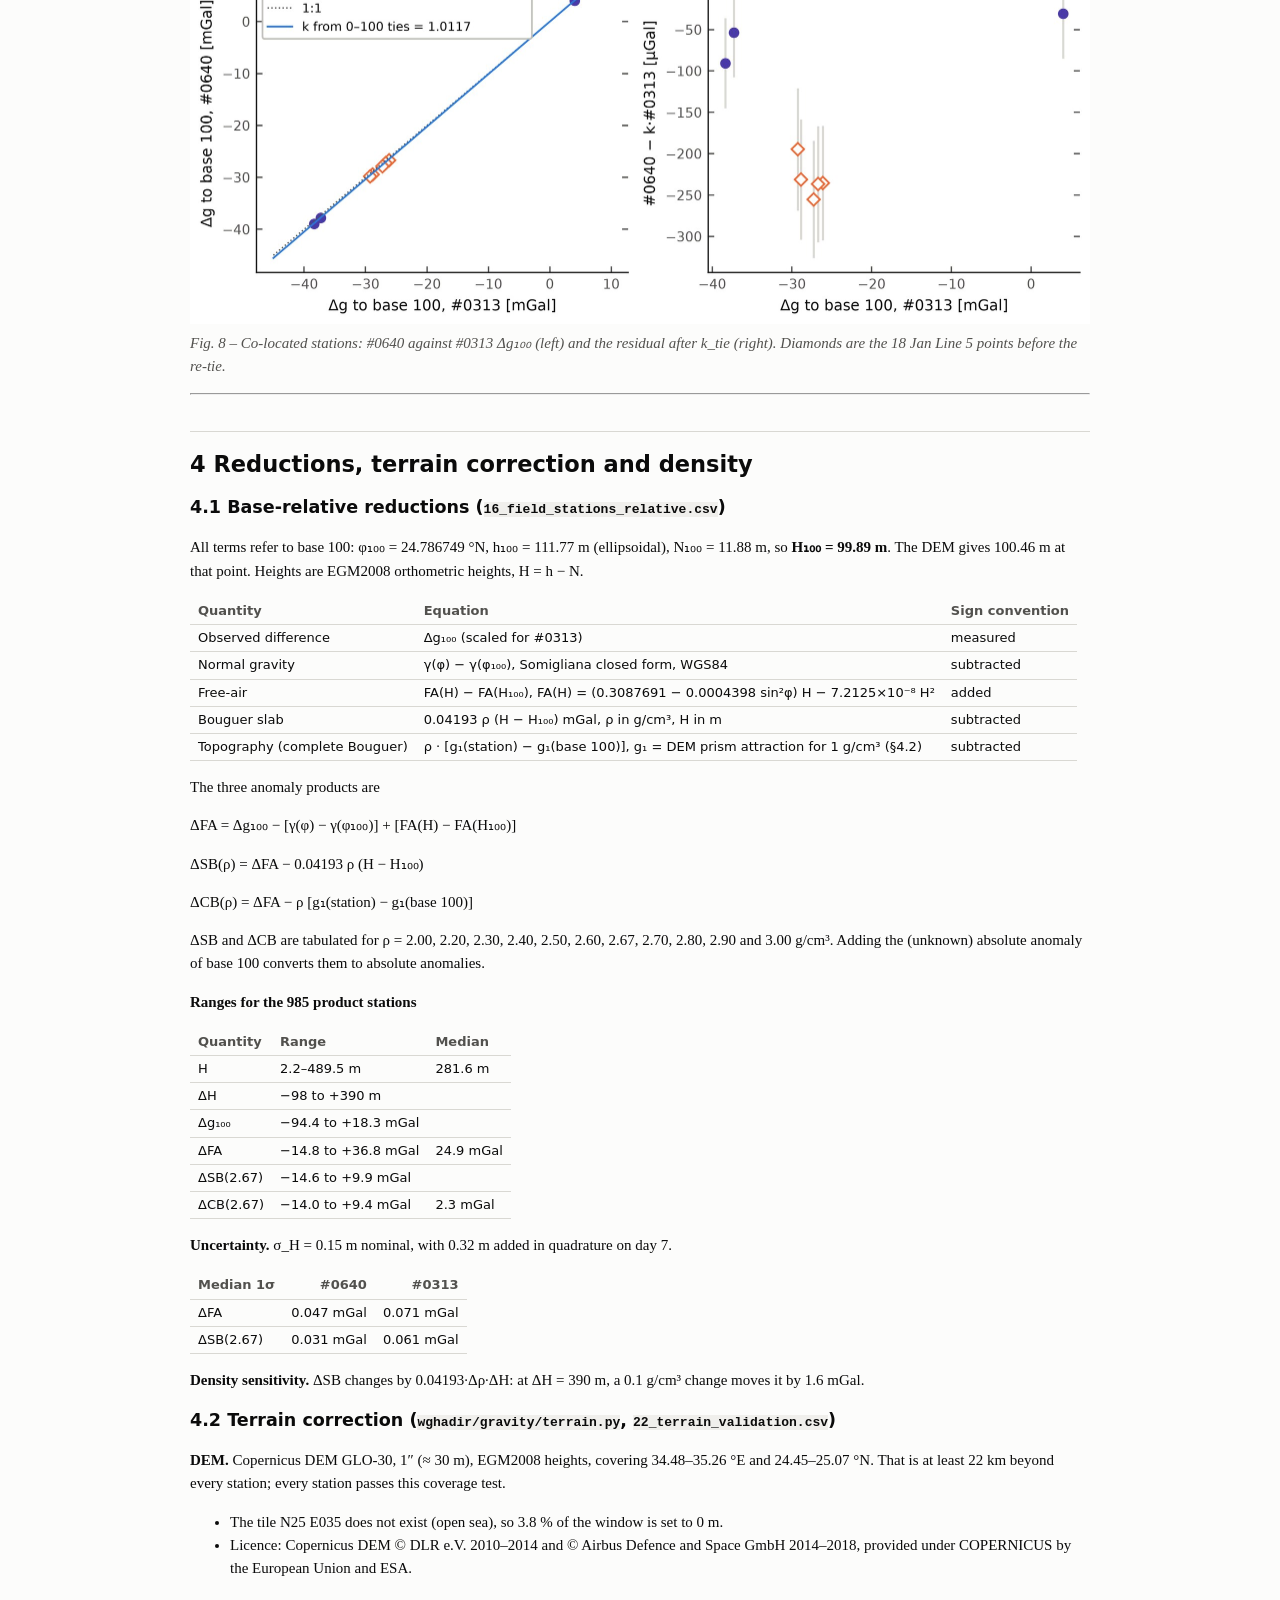
